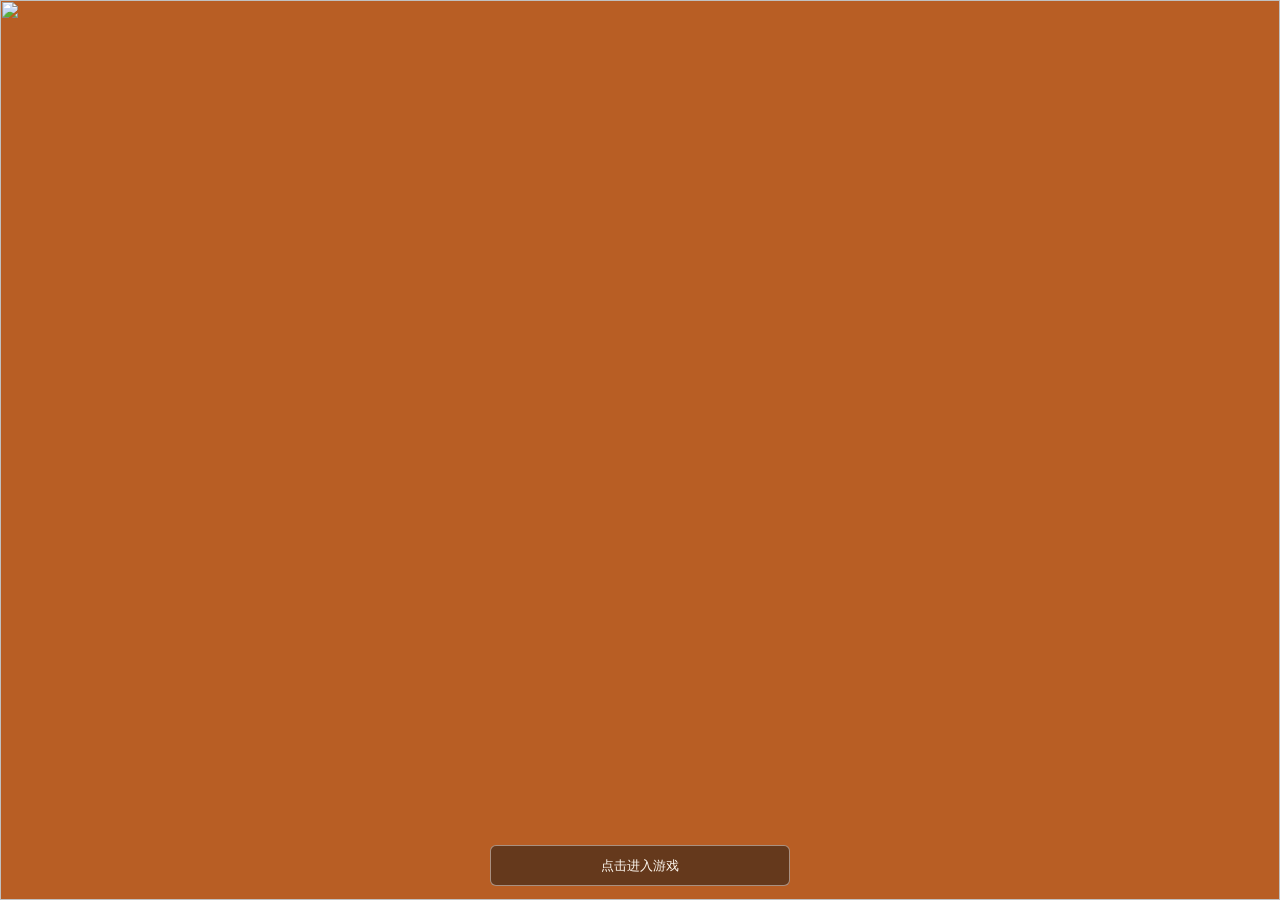
==== index.html @ 3ba8df38 "Add files via upload" ====
<!DOCTYPE html>
<html lang="zh-CN" data-first-play-game>
<head>
  <meta charset="UTF-8">
  <meta name="viewport" content="width=device-width, initial-scale=1, viewport-fit=cover">
  <meta name="theme-color" content="#eff4fc">
  <title>秋叶孤儿院调查录</title>
  <link rel="stylesheet" href="asset-preload.css?v=nonblocking-20261105">
  <script src="asset-preload.js?v=nonblocking-20261105" defer></script>
  <script src="game-reset.js?v=keep-achievements"></script>
  <script src="achievements.js?v=replay-peace-20261105" defer></script>
  <link rel="stylesheet" href="styles.css?v=full-images-20261105">
  <link rel="stylesheet" href="modern-ui.css">
  <link rel="stylesheet" href="intro-autumn.css?v=portrait-20261105">
  <link rel="stylesheet" href="second-play.css?v=mobile-stack-20261105">
  <link rel="stylesheet" href="six-day.css?v=mobile-stack-20261105">
  <link rel="stylesheet" href="first-play-ending.css?v=home-20261105-2">
  <script src="ending-typography.js?v=polish-20261105"></script>
  <script src="first-play-ending.js?v=nonblocking-20261105"></script>
  <link rel="stylesheet" href="blog.css?v=full-images-20261105">
  <script src="accounts.js" defer></script>
  <script src="story.js?v=credit" defer></script>
  <script src="chats.js?v=workbook-copy" defer></script>
  <script src="albums.js?v=crayon-sunflower" defer></script>
  <script src="mail.js?v=sender-id" defer></script>
  <script src="second-play-data.js?v=pp-dialogue" defer></script>
  <script src="six-day-dialogues.js?v=promise-flags" defer></script>
  <script src="six-day-state.js?v=replay-peace-20261105" defer></script>
  <script src="six-day.js?v=polish-20261105" defer></script>
  <script src="ending-dialogue.js?v=final-title" defer></script>
  <script src="ending-media.js?v=replay-peace-20261105" defer></script>
  <script src="ending-credits.js?v=credits-short-20261105" defer></script>
  <script src="second-ending.js?v=replay-peace-20261105" defer></script>
  <script src="second-play.js?v=replay-peace-20261105" defer></script>
  <script src="blog.js?v=nonblocking-20261105" defer></script>
  <link rel="stylesheet" href="landscape.css?v=full-images-20261105">
  <script src="site-navigation.js?v=home-20261105-2" defer></script>
  <link rel="stylesheet" href="hospital-flow.css?v=full-images-20261105">
  <script src="hospital-reset.js?v=same-tab" defer></script>
  <link rel="stylesheet" href="achievements.css?v=bottom-left-20261105">
  <script src="app.js?v=preloaded-20261105" defer></script>
</head>
<body>
  <button type="button" id="game-cover" aria-label="秋叶孤儿院调查录，点击封面进入剧情">
    <picture>
      <source media="(orientation: landscape)" srcset="assets/game-cover-landscape.webp" width="1800" height="1200">
      <img src="assets/game-cover-portrait.webp" width="1062" height="1888" alt="" fetchpriority="high" draggable="false">
    </picture>
  </button>
  <svg class="svg-library" aria-hidden="true" xmlns="http://www.w3.org/2000/svg"><defs>
    <symbol id="pp-mark" viewBox="0 0 32 32"><path d="M5 6h14a5 5 0 0 1 5 5v7a5 5 0 0 1-5 5H11l-6 4v-6a5 5 0 0 1-3-4v-6a5 5 0 0 1 3-5Z" fill="#3898fb"/><path d="M12 3h13a5 5 0 0 1 5 5v8a5 5 0 0 1-3 4v5l-5-4h-3" fill="none" stroke="#9bc8fc" stroke-width="2" stroke-linejoin="round"/><circle cx="9" cy="14" r="1.3" fill="white"/><circle cx="14" cy="14" r="1.3" fill="white"/><circle cx="19" cy="14" r="1.3" fill="white"/></symbol>
    <symbol id="arrow" viewBox="0 0 24 24"><path d="M4 12h15m-5-5 5 5-5 5"/></symbol>
    <symbol id="lock" viewBox="0 0 24 24"><rect x="5" y="10" width="14" height="11" rx="2"/><path d="M8 10V6a4 4 0 0 1 8 0v4m-4 5v2"/></symbol>
    <symbol id="back" viewBox="0 0 24 24"><path d="M20 12H5m5-5-5 5 5 5"/></symbol>
    <symbol id="check" viewBox="0 0 24 24"><path d="m5 12 4 4L19 6"/></symbol>
    <symbol id="chat" viewBox="0 0 24 24"><path d="M4 4h16v12H9l-5 4Z"/><path d="M8 8h8M8 12h5"/></symbol>
    <symbol id="blog" viewBox="0 0 24 24"><rect x="4" y="3" width="16" height="18" rx="2"/><path d="M8 7h8M8 11h8M8 15h5"/></symbol>
    <symbol id="mail" viewBox="0 0 24 24"><rect x="3" y="5" width="18" height="14" rx="2"/><path d="m3 6 9 7 9-7"/></symbol>
    <symbol id="album" viewBox="0 0 24 24"><rect x="3" y="3" width="18" height="18" rx="2"/><circle cx="8" cy="8" r="1.5"/><path d="m3 17 5-5 4 4 4-6 5 7"/></symbol>
    <symbol id="search" viewBox="0 0 24 24"><circle cx="10.5" cy="10.5" r="6.5"/><path d="m16 16 5 5"/></symbol>
    <symbol id="logout" viewBox="0 0 24 24"><path d="M10 4H4v16h6m4-12 4 4-4 4m-5-4h12"/></symbol>
  </defs></svg>
  <div class="background" aria-hidden="true"><div class="orb orb-blue"></div><div class="orb orb-purple"></div><div class="orb orb-peach"></div><div class="background-grid"></div></div>

  <header class="site-header"><a href="#" id="brand" class="brand" aria-label="回到秋叶孤儿院调查录开场">秋叶孤儿院调查录</a><button type="button" class="achievement-entry" data-achievement-open>成就</button></header>

  <main>
    <section class="intro-screen" id="intro-screen" aria-label="游戏开场">
      <div class="intro-card">
        <div class="intro-layout">
          <article class="intro-story">
            <div class="intro-heading">
              <h1 tabindex="-1">秋叶孤儿院调查录</h1>
              <svg class="intro-ginkgo" viewBox="0 0 150 92" aria-hidden="true">
                <path d="M84 85c-5-17-11-30-22-42m22 42c2-24 14-40 29-52M84 85c-13-11-29-15-43-14" fill="none" stroke="#ad6d3b" stroke-width="1.15" stroke-linecap="round"/>
                <path d="M62 43C46 42 28 36 22 24c4-4 9-4 12-6 2-5 7-7 12-7 3-5 11-6 16-3 5-2 11 1 13 6 5 0 8 4 7 9-2 11-11 16-20 20Z" fill="#e4ad67" fill-opacity=".43" stroke="#b87c43" stroke-width="1.05"/>
                <path d="M62 43 32 23m30 20L45 15m17 28L59 11m3 32 9-26" fill="none" stroke="#b87c43" stroke-width=".85" opacity=".75"/>
                <path d="M113 33c-8-8-13-17-9-27 4 0 7 1 9 4 5-1 10 2 11 6 5 0 9 4 9 8-6 7-14 9-20 9Z" fill="#d38d54" fill-opacity=".45" stroke="#b47242" stroke-width="1"/>
                <path d="m113 33-5-24m5 24 5-18m-5 18 15-9" fill="none" stroke="#ae7044" stroke-width=".8"/>
                <path d="M41 71c-9 4-20 6-29 0-2-3 0-6 3-8 1-5 8-7 12-5 5-2 10 1 11 5 3 2 5 4 3 8Z" fill="#edcb95" fill-opacity=".67" stroke="#c38b52"/>
                <path d="m41 71-23-6m23 6-13-10" fill="none" stroke="#c38b52" stroke-width=".85"/>
              </svg>
            </div>
            <div id="story-copy" class="story-copy"></div>
          </article>
        </div>
        <aside class="goal-card" aria-labelledby="goal-title"><h2 id="goal-title">调查目标</h2><p id="investigation-goal" class="goal-text"></p></aside>
        <div class="intro-bottom">
          <div class="intro-actions">
            <button class="primary-button" id="start-game">开始游戏 <svg class="icon"><use href="#arrow"/></svg></button>
            <button class="primary-button" id="restart-game">重新开始</button>
          </div>
          <button class="notice-link" id="show-notice">声明</button>
        </div>
      </div>
    </section>

    <section class="login-stage has-account-picker" id="login-screen" aria-label="PP 登录界面" hidden>
      <button class="back-button" id="back-to-intro"><svg class="icon"><use href="#back"/></svg> 返回开场</button>
      <div class="login-card">
        <div class="login-halo" aria-hidden="true"></div>
        <header class="login-topbar"><span class="pp-logo"><svg class="pp-mark"><use href="#pp-mark"/></svg><strong>PP</strong></span><button class="login-close" id="close-login" aria-label="返回开场">×</button></header>
        <div class="login-content"><div id="login-account-picker" class="login-account-picker" role="group" aria-label="选择账号"><button id="choose-current-account" type="button" data-login-account="current" aria-pressed="true"><img src="assets/avatar.webp" width="28" height="28" alt=""><span>忧郁小猫猫</span></button><button id="choose-old-account" type="button" data-login-account="legacy" aria-pressed="false" hidden><img src="assets/cheng.webp" width="28" height="28" alt=""><span>城南旧章</span></button><button id="choose-other-account" type="button" data-login-account="manual" aria-pressed="false">切换账号</button></div><div class="login-avatar"><img decoding="async" src="assets/avatar.webp" alt="忧郁小猫猫的头像"><span class="online-status" aria-label="在线"></span></div><h1 class="nickname">忧郁小猫猫</h1>
          <form id="login-form"><label class="field-label" for="pp-account">账号</label><div class="input-wrap"><span class="input-user" aria-hidden="true">◎</span><input id="pp-account" name="account" type="text" value="忧郁小猫猫" readonly aria-readonly="true" autocomplete="off" spellcheck="false"></div><label class="field-label" for="pp-password">密码</label><div class="input-wrap password-wrap"><svg class="icon"><use href="#lock"/></svg><input id="pp-password" name="passcode" type="password" inputmode="text" autocapitalize="none" spellcheck="false" value="leisongran0628" readonly aria-readonly="true" autocomplete="off"><svg class="icon fixed-lock" aria-label="密码已锁定"><use href="#lock"/></svg></div><div class="login-options"><span><svg class="checkbox-check"><use href="#check"/></svg>记住密码</span></div><p id="login-error" class="login-error" role="status" aria-live="polite"></p><button class="login-button" id="login-button" type="submit" aria-live="polite"><span id="login-button-text">登录</span><span class="login-spinner" hidden></span></button><p id="login-status" class="login-status" role="status" hidden>请稍候</p></form>
          <button type="button" class="notice-link" id="play-ending-music" hidden>播放片尾曲《诗歌都是胆小鬼》</button>
        </div>
      </div>
    </section>

    <section class="game-screen contacts-open" id="game-screen" aria-label="PP" hidden>
      <header class="game-titlebar"><span class="pp-logo"><svg class="pp-mark" aria-hidden="true"><use href="#pp-mark"/></svg><strong>PP</strong></span><div class="game-title-actions"><button type="button" class="achievement-entry" data-achievement-open>成就</button><button id="account-menu-toggle" class="account-menu-toggle" aria-label="账号菜单" aria-haspopup="menu" aria-controls="account-menu" aria-expanded="false"><img src="assets/avatar.webp" width="26" height="26" alt=""></button><button id="game-home" class="game-close" aria-label="返回开场">×</button></div><div id="account-menu" class="account-menu" role="menu" hidden><button id="account-menu-logout" role="menuitem">退出登录</button></div></header>
      <nav class="game-nav" aria-label="游戏板块">
        <div class="game-profile"><img decoding="async" src="assets/avatar.webp" alt="忧郁小猫猫"><span class="profile-online" aria-hidden="true"></span></div>
        <button class="module-button active" id="chat-module" aria-current="page"><svg class="icon"><use href="#chat"/></svg><span>聊天</span></button>
        <button class="module-button" id="blog-module"><svg class="icon"><use href="#blog"/></svg><span>博客</span></button>
        <button class="module-button" id="mail-module"><svg class="icon"><use href="#mail"/></svg><span>邮箱</span></button>
        <button class="module-button" id="album-module"><svg class="icon"><use href="#album"/></svg><span>相册</span></button>
        <button id="game-logout" class="logout-button" aria-label="退出登录"><svg class="icon"><use href="#logout"/></svg></button>
      </nav>
      <aside class="contacts-panel" aria-label="联系人">
        <div class="contacts-heading"><h1>聊天</h1><span>忧郁小猫猫</span></div>
        <label class="contacts-search"><svg class="icon"><use href="#search"/></svg><input id="contacts-search" type="search" aria-label="搜索联系人" placeholder="搜索联系人" autocomplete="off"></label>
        <div id="game-contact-list" class="game-contact-list"></div>
      </aside>
      <section class="chat-panel" aria-labelledby="chat-title">
        <header class="conversation-heading"><button id="show-contacts" class="show-contacts" aria-label="返回联系人"><svg class="icon"><use href="#back"/></svg></button><img decoding="async" id="conversation-avatar" class="contact-avatar" src="assets/wang.webp" alt=""><h2 id="chat-title">王院长</h2><span class="history-label">聊天记录</span></header>
        <div class="conversation-tools"><label class="date-filter"><span>日期</span><select id="chat-date" aria-label="筛选聊天日期"></select></label><label class="message-search"><svg class="icon"><use href="#search"/></svg><input id="message-search" type="search" placeholder="搜索聊天记录" aria-label="搜索聊天记录" autocomplete="off"></label></div>
        <div id="conversation-history" class="conversation-history" tabindex="0" aria-label="聊天记录"></div>
      </section>
      <section class="album-panel" id="album-panel" aria-label="相册" hidden></section>
      <section class="blog-panel" id="blog-panel" aria-label="博客" hidden></section>
      <section class="mail-panel" id="mail-panel" aria-labelledby="mail-title" hidden>
        <header class="album-heading">
          <button class="album-back" id="mail-back" type="button" aria-label="返回收件箱" hidden><svg class="icon"><use href="#back"/></svg></button>
          <h1 id="mail-title">邮箱</h1>
        </header>
        <div class="mail-content" id="mail-inbox">
          <h2>收件箱</h2>
          <ul class="mail-list" id="mail-list"></ul>
        </div>
        <article class="mail-content mail-message" id="mail-message" aria-labelledby="mail-message-title" hidden>
          <h2 id="mail-message-title" tabindex="-1"></h2>
          <time id="mail-message-date"></time>
          <div class="mail-body"></div>
        </article>
      </section>
    </section>
  </main>
  <button type="button" id="hospital-mail-toast" class="hospital-mail-toast" hidden>
    <strong>忧郁小猫猫收到一封新邮件</strong>
    <span>【京城市儿童医院】您的密码已重置成功</span>
    <small>点击打开邮箱 ›</small>
  </button>

  <dialog id="notice-dialog" aria-labelledby="notice-title"><div class="notice-heading"><span id="notice-title">声明：</span><button id="close-notice" aria-label="关闭声明">×</button></div><div class="notice-body"><ol id="notice-list"></ol><label class="notice-confirmation"><input id="notice-read" type="checkbox"><span>我已阅读并确认声明</span></label><div class="notice-actions"><button class="primary-button" id="confirm-start" disabled>确认并开始游戏 <svg class="icon"><use href="#arrow"/></svg></button></div></div></dialog>
  <dialog id="album-access-dialog" aria-labelledby="album-access-title"><div class="notice-heading"><span id="album-access-title">光辉岁月</span><button id="close-album-access" aria-label="关闭相册访问问题">×</button></div><form id="album-access-form" class="album-access-body"><div class="album-lock-icon" aria-hidden="true"><svg class="icon"><use href="#lock"/></svg></div><p id="album-description" class="album-description"></p><label class="album-question" for="album-answer">访问问题：<span id="album-question"></span></label><input id="album-answer" class="album-answer" type="text" inputmode="text" autocapitalize="none" spellcheck="false" aria-label="访问答案" aria-describedby="album-answer-error" placeholder="输入答案" autocomplete="off" required><p id="album-answer-error" class="album-answer-error" role="status" aria-live="polite"></p><div class="album-access-actions"><button type="button" class="album-secondary-button" id="cancel-album-access">取消</button><button class="primary-button" type="submit">确认</button></div></form></dialog>
  <dialog id="restart-dialog" aria-labelledby="restart-title" aria-describedby="restart-message">
    <div class="notice-heading"><strong id="restart-title">重新开始</strong></div>
    <form method="dialog" class="notice-body">
      <p id="restart-message">这会清除游玩进度、档案已读和账号记录，并回到游戏开场。已解锁的成就会保留。</p>
      <p id="restart-error" role="status"></p>
      <div class="notice-actions">
        <button class="album-secondary-button" autofocus>取消</button>
        <button class="primary-button" id="confirm-restart" type="button">确认重新开始</button>
      </div>
    </form>
  </dialog>
  <dialog id="legacy-login-dialog" aria-labelledby="legacy-login-title" aria-describedby="legacy-login-message">
    <div class="notice-heading"><strong id="legacy-login-title">账号验证成功</strong></div>
    <form method="dialog" class="notice-body">
      <p id="legacy-login-message">你尚未查明雷淞然当年主动拒绝收养的真正原因。请继续调查。</p>
      <div class="notice-actions"><button class="primary-button" autofocus>返回</button></div>
    </form>
  </dialog>
  <noscript><p class="noscript">请在浏览器中启用 JavaScript，以开始《秋叶孤儿院调查录》。</p></noscript>
</body>
</html>
---- asset-preload.css ----
.asset-loading {
  position: fixed;
  z-index: 110;
  left: 50%;
  bottom: max(14px, env(safe-area-inset-bottom));
  translate: -50% 0;
  display: grid;
  gap: 7px;
  width: min(300px, calc(100vw - 32px));
  padding: 10px 14px;
  border: 1px solid #ffffff70;
  border-radius: 6px;
  background: #5d361ce6;
  color: #fffaf2;
  cursor: pointer;
  text-align: center;
  font: 13px/1.5 "Microsoft YaHei", sans-serif;
}
---- styles.css ----
@charset "UTF-8";
:root{--text:#3c4658;--muted:#939cac;--blue:#2589f4;--ui:"Microsoft YaHei","PingFang SC",Arial,sans-serif;--serif:"Noto Serif SC","Songti SC",SimSun,serif}
*{box-sizing:border-box}html{min-height:100%;background:#eff3fa}body{margin:0;min-height:100vh;min-height:100dvh;color:var(--text);font:14px var(--ui);display:flex;flex-direction:column}button,input{font:inherit}button{cursor:pointer;border:0;background:none;color:inherit;-webkit-tap-highlight-color:transparent}button:disabled{cursor:default}button:focus-visible,a:focus-visible,input:focus-visible{outline:2px solid #59a2f4;outline-offset:4px}[hidden]{display:none!important}.svg-library{width:0;height:0;position:absolute;overflow:hidden}.icon{width:20px;height:20px;fill:none;stroke:currentColor;stroke-width:1.6;stroke-linecap:round;stroke-linejoin:round;flex-shrink:0}::selection{background:#d7e9ff}::-webkit-scrollbar{width:6px;height:6px}::-webkit-scrollbar-track{background:transparent}::-webkit-scrollbar-thumb{background:#d5dce7;border-radius:5px}.background{position:fixed;inset:0;z-index:-1;overflow:hidden;background:linear-gradient(125deg,#eef3fa,#f5f4fa 55%,#eff5fa)}.orb{position:absolute;filter:blur(40px);border-radius:50%;opacity:.55;pointer-events:none}.orb-blue{background:#c5defa;width:650px;height:650px;left:-230px;top:8%;transform:rotate(-20deg)}.orb-purple{background:#ded9f7;width:650px;height:550px;right:-250px;top:-280px}.orb-peach{background:#f2e4db;width:500px;height:500px;right:-150px;bottom:-300px;opacity:.5}.background-grid{position:absolute;inset:0;background-image:linear-gradient(#849ec605 1px,transparent 1px),linear-gradient(90deg,#849ec605 1px,transparent 1px);background-size:64px 64px;mask-image:linear-gradient(transparent,#000)}.site-header{width:min(1180px,calc(100% - 80px));display:flex;align-items:center;justify-content:space-between;margin:32px auto 26px;flex-shrink:0}.brand{text-decoration:none;font:21px var(--serif);color:#596a83;letter-spacing:4px;display:flex;align-items:center;gap:20px}main{flex:1;display:flex;align-items:center;justify-content:center;padding:12px 28px 22px}.intro-card{width:min(1100px,100%);background:#ffffffde;border:1px solid #fff;border-radius:16px;box-shadow:0 30px 100px #627b9a13,0 4px 12px #697e9410;overflow:hidden;backdrop-filter:blur(18px)}.intro-layout{display:grid;grid-template-columns:minmax(0,1fr) 276px;gap:54px;padding:37px 47px 20px}.intro-story h1{font:normal 50px/1.2 var(--serif);letter-spacing:7px;color:#3e526d;margin:17px 0 13px}.story-copy{font:14px/2 var(--serif);color:#6f7989;letter-spacing:.25px}.story-copy p{margin:0 0 13px}.story-copy p:first-child{color:#4a6384;font-size:15px;line-height:2;position:relative;margin-bottom:17px}.intro-bottom{padding:22px 47px;border-top:1px solid #edf1f6;display:flex;align-items:center;justify-content:space-between;gap:15px;background:#fcfdff75}.primary-button{background:linear-gradient(110deg,#3898fb,#2681ed);border:1px solid #2786ef;border-radius:7px;display:inline-flex;gap:32px;align-items:center;justify-content:center;color:#fff;padding:13px 24px;font-size:13px;letter-spacing:2px;box-shadow:0 5px 12px #238af21c;min-height:45px;white-space:nowrap}.primary-button:hover{background:#2488ed}.primary-button:active{transform:translateY(1px)}.primary-button:disabled{opacity:.4}.primary-button .icon{width:18px;height:18px;stroke-width:1.5}.notice-link{font-size:11px;color:#8d9eb5;padding:6px 0;white-space:nowrap}.notice-link:hover{color:#2681ed}
.login-stage{display:flex;flex-direction:column;align-items:center;position:relative;width:100%;padding:34px 0}.back-button{display:flex;align-items:center;gap:8px;font-size:11px;color:#8c9cb2;padding:10px 0;margin-bottom:22px;align-self:center;min-width:378px}.back-button .icon{width:16px;height:16px;stroke-width:1.5}.back-button:hover{color:#3f8ee6}.login-card{position:relative;overflow:hidden;width:378px;border:1px solid #ffffff;border-radius:13px;background:#fff;box-shadow:0 24px 90px #7190b622,0 3px 12px #647d9c0e;isolation:isolate}.login-halo{position:absolute;z-index:-1;left:0;top:0;width:100%;height:212px;background:radial-gradient(ellipse at 15% 0,#cde9ffb3,transparent 65%),radial-gradient(ellipse at 100% 15%,#e5daf6b0,transparent 65%),linear-gradient(#f2f7ff,#fff)}.login-topbar{display:flex;align-items:center;justify-content:space-between;padding:15px 18px 0;height:49px}.pp-logo{display:flex;align-items:center;gap:5px;color:#3e4754}.pp-mark{width:25px;height:25px}.pp-logo strong{font:600 17px Arial,sans-serif;letter-spacing:.1px}.login-close{font:23px/1 Arial,sans-serif;font-weight:300;color:#9ba7b8;padding:0;width:26px;height:26px;align-self:flex-start}.login-close:hover{color:#5f6d81;background:#e9eef7;border-radius:4px}.login-content{padding:18px 40px 20px;display:flex;flex-direction:column;align-items:center}.login-avatar{width:91px;height:91px;position:relative;border:4px solid #fff;border-radius:50%;box-shadow:0 3px 12px #8fa6c323;background:#e5e9ee}.login-avatar img{width:100%;height:100%;object-fit: contain;border-radius:50%}.online-status{position:absolute;width:15px;height:15px;bottom:0;right:1px;background:#56c48b;border:3px solid #fff;border-radius:50%}.nickname{font-size:19px;letter-spacing:1px;color:#333e50;font-weight:500;margin:17px 0 8px}#login-form{width:100%}.field-label{font-size:10px;color:#8996a9;display:block;letter-spacing:1px;margin:0 0 9px 2px}.input-wrap{display:flex;align-items:center;border:1px solid #e2e7ef;border-radius:7px;background:#f8faff;gap:9px;height:44px;padding:0 12px;margin-bottom:20px;transition:border-color .15s}.input-wrap:focus-within{border-color:#b8d7ff}.input-wrap .icon{width:16px;height:16px;color:#a8b3c3;stroke-width:1.5}.input-user{font:21px Georgia,serif;color:#a8b3c3;line-height:1;margin-top:-2px}.input-wrap input{width:100%;min-width:0;outline:none;border:0;color:#536078;background:none;font-size:12px;letter-spacing:.5px;cursor:default;caret-color:transparent;padding:0}.input-wrap input:focus-visible{outline:0}.password-wrap{margin-bottom:12px}.password-wrap input{font-family:Arial,sans-serif;font-size:14px;letter-spacing:3px}.password-wrap .fixed-lock{width:12px;height:12px;color:#b6c1d1}.login-options{display:flex;justify-content:space-between;align-items:center;gap:5px;margin-bottom:25px;font-size:10px;color:#8c9cb2}.login-options>span:first-child{display:flex;align-items:center;gap:5px}.checkbox-check{background:#49a0fa;border-radius:3px;width:13px;height:13px;stroke:white;stroke-width:2;fill:none;padding:1px}.login-button{width:100%;height:44px;background:linear-gradient(100deg,#1e9bff,#2382f5);color:#fff;border-radius:7px;font-size:14px;letter-spacing:6px;box-shadow:0 4px 11px #318cf61a;display:flex;align-items:center;justify-content:center;gap:10px;padding:0 20px}.login-button:hover{background:linear-gradient(100deg,#168fed,#1675e8)}.login-button:disabled{background:linear-gradient(100deg,#79baf0,#76a9ef);cursor:default}.login-spinner{width:14px;height:14px;border:2px solid #ffffff60;border-top-color:#fff;border-radius:50%;animation:spin .75s linear infinite}
dialog{padding:0;border:1px solid #e5ecf5;border-radius:13px;box-shadow:0 30px 120px #536c8a33;background:#fff;width:min(580px,calc(100% - 30px));max-height:calc(100dvh - 50px);color:var(--text);overflow:hidden}dialog::backdrop{background:#4f648744;backdrop-filter:blur(5px)}.notice-heading{height:49px;padding:0 17px 0 27px;background:#f6f9fe;border-bottom:1px solid #e9eef7;display:flex;align-items:center;justify-content:space-between;color:#899ab4;font-size:11px}.notice-heading button{width:26px;height:26px;font:24px Arial,sans-serif;color:#a0adbf}.notice-body{padding:28px 32px;overflow:auto;max-height:calc(100dvh - 100px);overscroll-behavior:contain}.notice-body ol{padding-left:20px;margin:0;font:13px/1.95 var(--serif);color:#7a889c}.notice-body li{padding-left:4px;margin:0 0 18px}.noscript{padding:35px;background:white;position:fixed;inset:30%;z-index:100}
@media(min-width:1450px){.site-header{margin-top:43px;margin-bottom:30px}.intro-layout{padding-top:46px;padding-bottom:30px;gap:60px}.story-copy{line-height:2.15}.story-copy p{margin-bottom:18px}.intro-bottom{padding-top:25px;padding-bottom:25px}}
@media(max-width:1050px){.intro-layout{grid-template-columns:minmax(0,1fr) 210px;gap:35px;padding:33px 35px 17px}.intro-bottom{padding-left:35px;padding-right:35px}.story-copy{font-size:14px;line-height:2}.site-header{width:calc(100% - 60px)}}
@media(max-width:800px){.intro-layout{grid-template-columns:minmax(0,1fr) 155px;gap:27px;padding:32px 30px 13px}.intro-story h1{font-size:43px}.intro-bottom{padding-left:30px;padding-right:30px}.brand{font-size:20px;gap:12px}.story-copy{font-size:14px;line-height:2.1}}
@media(max-width:600px){.site-header{width:calc(100% - 42px);margin:24px auto 20px;align-items:center}.brand{font-size:20px;letter-spacing:3px;gap:0;display:block}main{padding:5px 14px 20px;align-items:flex-start;flex:1}.intro-card{border-radius:11px}.intro-layout{display:flex;flex-direction:column;padding:27px 25px 12px;gap:0}.intro-story{display:contents}.intro-story h1{font-size:44px;letter-spacing:7px;margin-top:15px;margin-bottom:12px}.story-copy{order:2;font-size:14px;line-height:2.05;letter-spacing:.1px;padding-top:17px}.story-copy p{margin-bottom:17px}.story-copy p:first-child{font-size:15px;line-height:2;margin-bottom:19px}.intro-bottom{padding:19px 24px;gap:10px}.primary-button{padding:12px 20px;gap:20px;font-size:12px;letter-spacing:1px;min-height:42px}.notice-link{font-size:10px;white-space:nowrap}.login-stage{padding:12px 0 20px;min-height:calc(100dvh - 150px);justify-content:center}.back-button{min-width:0;align-self:flex-start;margin-left:max(0px,calc((100% - 360px)/2));font-size:10px;margin-bottom:13px;padding:8px 0;gap:6px}.back-button .icon{width:14px;height:14px}.login-card{width:min(360px,100%);border-radius:12px}.login-topbar{height:47px;padding:14px 17px 0}.login-content{padding:18px 33px 15px}.login-avatar{width:85px;height:85px}.nickname{font-size:18px;margin-top:17px}.notice-body{padding:24px}.notice-body ol{font-size:13px}.notice-heading{height:44px;padding-left:23px}.noscript{inset:15%;padding:25px}}
@media(max-width:360px){.intro-layout{padding-left:21px;padding-right:21px}.intro-bottom{padding-left:21px;padding-right:21px}.intro-story h1{font-size:40px}.login-content{padding-left:26px;padding-right:26px}.brand{font-size:18px}.primary-button{padding-left:18px;padding-right:18px;gap:15px}}
@media(max-height:750px) and (min-width:601px){.site-header{margin-top:23px;margin-bottom:12px}.login-stage{padding:0}.back-button{margin-bottom:11px}.login-content{padding-top:10px;padding-bottom:11px}.login-avatar{width:75px;height:75px}.nickname{margin-top:12px;font-size:18px}.input-wrap{height:41px;margin-bottom:15px}.password-wrap{margin-bottom:10px}.login-options{margin-bottom:20px}}
@keyframes spin{to{transform:rotate(360deg)}}
@media(prefers-reduced-motion:no-preference){.intro-card,.login-card{animation:appear .4s ease-out}.primary-button,.login-button{transition:background .15s,box-shadow .15s}@keyframes appear{from{opacity:0;transform:translateY(7px)}to{opacity:1;transform:translateY(0)}}}
@media(prefers-reduced-motion:reduce){*,*:before,*:after{animation:none!important;transition:none!important;scroll-behavior:auto!important}.login-spinner{border-color:#ffffff80;border-top-color:#fff}}

/* 首页只排版原文；声明各条使用相同样式。 */
.intro-screen{width:min(850px,100%);display:block}.intro-screen .intro-card{width:100%;max-width:none}.goal-card{margin:0 50px 24px;padding:22px 25px;background:#f8faff;border:1px solid #e5edf8;border-radius:10px}.goal-card h2{margin:0 0 14px;font-size:15px;font-weight:500;letter-spacing:2px;color:#58708e}.goal-text{margin:0;font:14px/2 var(--serif);letter-spacing:.25px;color:#6f7989}.intro-bottom{flex-direction:column;align-items:center;justify-content:center;gap:14px}
@media(max-width:600px){.goal-card{margin:0 25px 20px;padding:20px;border-radius:9px}.goal-card h2{font-size:14px}.goal-text{line-height:2.05}.intro-bottom{gap:12px}}
.notice-confirmation{display:flex;align-items:flex-start;gap:8px;margin-top:25px;color:#7a889c;font-size:12px;line-height:1.9}.notice-confirmation input{margin:5px 0 0;accent-color:var(--blue);flex-shrink:0}.notice-actions{display:flex;justify-content:flex-end;margin-top:20px}.notice-actions .primary-button{font-size:12px;gap:15px}
.intro-card{max-width:850px}.intro-layout{display:block;padding:42px 50px 20px}.intro-story{display:block}.intro-story h1{margin:0 0 30px}.login-content{padding-bottom:42px}.nickname{margin-bottom:35px}.notice-body{padding-top:26px}.notice-body li:last-child{margin-bottom:0}
.login-error{min-height:0;margin:0;color:#ad7775;font-size:11px;line-height:1.8}
.login-error:not(:empty){margin:0 0 12px}
.login-status{text-align:center;font-size:11px;color:#94a6bc;margin:12px 0 0}
.switch-account .login-avatar,.switch-account .nickname,.switch-account .login-options,.switch-account .fixed-lock{display:none}
.switch-account .login-content{padding-top:38px}
.switch-account .input-wrap input{cursor:text;caret-color:auto}
.switch-account .password-wrap{margin-bottom:24px}
.login-account-picker{display:flex;flex-wrap:wrap;gap:7px;width:100%;margin:0 0 23px}
.login-account-picker button{display:flex;align-items:center;gap:7px;min-height:38px;padding:5px 9px;background:#f5f8fe;border:1px solid #e1e9f5;border-radius:6px;color:#8b9db5;font-size:11px}
.login-account-picker button img{width:25px;height:25px;border-radius:7px;object-fit: contain}
.login-account-picker button[aria-pressed=true]{background:#e8f2ff;border-color:#a9cef7;color:#5b87b8}
.login-account-picker button:hover{border-color:#a9cef7}
#choose-other-account{margin-left:auto;justify-content:center}
.has-account-picker .login-content{padding-top:23px}
.has-account-picker .login-avatar{width:72px;height:72px}
.has-account-picker .nickname{font-size:17px;margin:13px 0 24px}
@media(max-height:650px){.has-account-picker .login-content{padding-top:15px;padding-bottom:20px}.has-account-picker .login-account-picker{margin-bottom:15px}.has-account-picker .login-avatar{width:57px;height:57px}.has-account-picker .nickname{margin:9px 0 17px}.has-account-picker .input-wrap{margin-bottom:13px}.has-account-picker .login-options{margin-bottom:14px}}
@media(max-width:680px) and (max-height:650px){
  body.login-open .site-header{display:none}
  body.login-open main{padding:10px 14px;align-items:center}
  .login-open .login-stage{padding:0;min-height:0}
  .login-open .back-button{padding:5px 0;margin-bottom:8px}
  .login-open .login-topbar{height:39px;padding-top:10px}
  .login-open .login-content{padding:12px 26px 15px}
  .login-open .login-avatar{width:44px;height:44px}
  .login-open .nickname{font-size:16px;margin:8px 0 18px}
  .login-open .has-account-picker .login-avatar,.login-open .has-account-picker .nickname{display:none}
  .login-open .field-label{font-size:9px;margin-bottom:6px}
  .login-open .input-wrap{height:36px;margin-bottom:11px}
  .login-open .login-options{margin-bottom:13px}
  .login-open .login-button{height:39px}
}
.game-titlebar{position:relative;z-index:3}
.game-title-actions{display:flex;align-items:center;gap:12px}
.account-menu-toggle{width:30px;height:30px;padding:2px;border-radius:9px}
.account-menu-toggle img{display:block;width:26px;height:26px;object-fit: contain;border-radius:7px;border:1px solid #fff}
.account-menu-toggle:hover{background:#dce9fa}
.account-menu{position:absolute;top:40px;right:45px;min-width:135px;padding:6px;background:#fff;border:1px solid #e1e9f5;border-radius:8px;box-shadow:0 10px 30px #536c8a24;z-index:4}
.account-menu button{width:100%;padding:11px 15px;border-radius:5px;text-align:left;font-size:12px;color:#6f85a2}
.account-menu button:hover{background:#eef5ff}
@media(max-width:600px){.intro-layout{display:block;padding:30px 25px 10px}.intro-story{display:block}.intro-story h1{margin:0 0 25px}.story-copy{padding-top:0}.login-content{padding-bottom:35px}.nickname{margin-bottom:30px}main{padding-bottom:30px}.site-header{margin-bottom:24px}}

/* PP：导航、联系人、按日期排列的聊天记录。 */
body.game-open .site-header{display:none}
body.game-open main{padding:28px;align-items:center}
.game-screen{width:min(1180px,100%);height:min(820px,calc(100dvh - 56px));min-height:510px;display:grid;grid-template-columns:76px 248px minmax(0,1fr);grid-template-rows:45px minmax(0,1fr);grid-template-areas:"title title title" "nav contacts conversation";background:#fff;border:1px solid #fff;border-radius:13px;overflow:hidden;box-shadow:0 26px 95px #627b9a21,0 3px 12px #697e940c}
.game-titlebar{grid-area:title;display:flex;justify-content:space-between;align-items:center;padding:0 17px 0 20px;background:linear-gradient(100deg,#edf5ff,#f5f4fc);border-bottom:1px solid #e7edf7}
.game-titlebar .pp-mark{width:23px;height:23px}
.game-titlebar .pp-logo strong{font-size:16px}
.game-close{font:24px/1 Arial,sans-serif;color:#98a6ba;width:29px;height:29px;border-radius:4px}
.game-close:hover{background:#e5eaf4;color:#637995}
.game-nav{grid-area:nav;display:flex;flex-direction:column;align-items:center;gap:10px;background:linear-gradient(#ecf3fd,#f2f5fb);border-right:1px solid #e7edf6;padding:22px 8px 17px}
.game-profile{position:relative;width:43px;height:43px;margin-bottom:20px}
.game-profile img{width:100%;height:100%;object-fit: contain;border-radius:13px;border:2px solid #fff;box-shadow:0 2px 5px #7c94b721}
.profile-online{position:absolute;bottom:-2px;right:-1px;width:11px;height:11px;border:2px solid #eff5fd;border-radius:50%;background:#60c698}
.module-button{width:54px;min-height:57px;display:flex;flex-direction:column;gap:6px;align-items:center;justify-content:center;border-radius:9px;padding:8px;color:#8c9cb4}
.module-button .icon{width:23px;height:23px;stroke-width:1.5}
.module-button>span{font-size:10px;letter-spacing:1px}
.module-button.active{background:#dcecff;color:#418be4}
.module-button:disabled{opacity:.48}
.logout-button{display:flex;align-items:center;justify-content:center;margin-top:auto;width:40px;height:37px;border-radius:7px;color:#9babbe}
.logout-button:hover{background:#e4edf8;color:#6084ad}
.logout-button .icon{width:20px;height:20px}
.contacts-panel{grid-area:contacts;display:flex;flex-direction:column;background:#fbfcff;border-right:1px solid #e8edf5;min-height:0;min-width:0}
.contacts-heading{display:flex;flex-direction:column;gap:8px;padding:26px 22px 18px}
.contacts-heading h1{font-size:20px;font-weight:500;letter-spacing:2px;color:#445872;margin:0}
.contacts-heading>span{font-size:10px;color:#98a8bd;letter-spacing:1px}
.contacts-search{display:flex;align-items:center;gap:7px;padding:8px 10px;margin:0 17px 22px;background:#f0f4fa;border:1px solid #e9eef6;border-radius:6px}
.contacts-search .icon,.message-search .icon{width:15px;height:15px;stroke-width:1.6;color:#a4b2c6}
.contacts-search input,.message-search input{width:100%;min-width:0;border:0;background:none;outline:none;font-size:11px;color:#647b99;padding:0;line-height:1.7}
.contacts-search input::placeholder,.message-search input::placeholder{color:#a9b5c7}
.game-contact-list{min-height:0;overflow:auto}
.contact-row{width:100%;padding:16px 18px;display:flex;align-items:center;gap:12px;text-align:left;border-left:3px solid transparent}
.contact-row:hover{background:#f1f6fd}
.contact-row.selected{background:#eaf3ff;border-left-color:#6aa9f4}
.contact-avatar{display:block;flex-shrink:0;width:42px;height:42px;border-radius:11px;object-fit: contain;border:1px solid #e5ebf4;background:#edf2f9}
.contact-row-copy{min-width:0;flex:1;display:block}
.contact-row-title{display:flex;align-items:center;gap:8px;margin-bottom:9px}
.contact-row-title strong{font-size:13px;color:#526b8a;font-weight:500}
.contact-row-title time{font:9px Arial,sans-serif;color:#a3b1c6;margin-left:auto}
.contact-preview{display:block;font-size:10px;color:#9baac0;white-space:nowrap;overflow:hidden;text-overflow:ellipsis;line-height:1.6}
.chat-panel{grid-area:conversation;display:flex;flex-direction:column;min-width:0;min-height:0;background:#f6f8fc}
.conversation-heading{height:81px;flex-shrink:0;display:flex;align-items:center;gap:12px;padding:0 27px;background:#fff;border-bottom:1px solid #edf1f7}
.conversation-heading .contact-avatar{width:35px;height:35px;font-size:18px;border-radius:9px}
.conversation-heading h2{font-size:17px;font-weight:500;color:#4c6382;letter-spacing:1px;margin:0}
.history-label{margin-left:auto;font-size:10px;color:#a7b3c5;letter-spacing:1px}
.show-contacts{display:none}
.conversation-tools{display:flex;align-items:center;justify-content:space-between;gap:15px;padding:13px 27px;background:#fcfdff;border-bottom:1px solid #eaf0f7;flex-shrink:0}
.date-filter{display:flex;align-items:center;gap:8px;font-size:10px;color:#9cabc0;min-width:0}
.date-filter select{min-width:0;border:1px solid #e5ebf4;border-radius:5px;padding:6px 7px;background:#f7faff;color:#859ab6;font-size:10px;max-width:170px}
.message-search{display:flex;align-items:center;gap:7px;padding:6px 9px;background:#f2f6fb;border:1px solid #e9eef6;border-radius:5px;max-width:205px;width:43%}
.conversation-history{flex:1;min-height:0;overflow:auto;padding:0 28px 25px;overscroll-behavior:contain;scrollbar-gutter:stable}
.conversation-date{display:flex;justify-content:center;align-items:center;gap:15px;font-size:10px;font-weight:400;color:#a6b2c5;letter-spacing:.7px;margin:26px 0 27px}
.conversation-date:before,.conversation-date:after{content:"";height:1px;max-width:65px;flex:1;background:#e3e9f3}
.chat-message{display:flex;align-items:flex-start;gap:10px;margin-bottom:22px}
.message-avatar{width:32px;height:32px;flex-shrink:0;object-fit: contain;border-radius:9px;font-size:16px;margin-top:2px}
.message-content{display:flex;flex-direction:column;align-items:flex-start;min-width:0;max-width:calc(88% - 42px)}
.message-heading{display:flex;align-items:center;gap:11px;color:#93a3ba;font-size:10px;line-height:1.7;margin:0 2px 6px}
.message-heading time{font:9px Arial,sans-serif;color:#afbacb}
.message-bubble{font:14px/1.9 var(--ui);color:#566b88;padding:10px 15px;margin:0;background:#fff;border:1px solid #e8edf5;border-radius:0 11px 11px 11px;white-space:pre-wrap;overflow-wrap:anywhere;box-shadow:0 2px 4px #697e9403}
.chat-message.from-self{flex-direction:row-reverse}
.from-self .message-content{align-items:flex-end}
.from-self .message-heading{flex-direction:row-reverse}
.from-self .message-bubble{border-radius:11px 0 11px 11px;background:#dfedff;border-color:#d6e7fc;color:#4b6f9d}
.chat-empty{padding:38px 18px;color:#a7b4c7;font-size:12px;text-align:center;line-height:2}
@media(max-width:1000px){body.game-open main{padding:20px}.game-screen{height:calc(100dvh - 40px);grid-template-columns:65px 211px minmax(0,1fr)}.game-nav{padding-left:5px;padding-right:5px}.contacts-heading{padding-left:18px}.contacts-search{margin-left:13px;margin-right:13px}.contact-row{padding:14px 12px;gap:10px}.contact-avatar{width:36px;height:36px;font-size:18px;border-radius:10px}.contact-row-title{gap:4px}.contact-row-title strong{font-size:12px}.contact-row-title time{font-size:8px}.contact-preview{font-size:9px}.conversation-heading{padding-left:20px;padding-right:20px}.conversation-tools{padding-left:17px;padding-right:17px;gap:10px}.conversation-history{padding-left:20px;padding-right:16px}.message-content{max-width:calc(95% - 42px)}.message-bubble{font-size:13px}.date-filter{gap:5px}.date-filter select{max-width:142px;font-size:9px;padding-left:5px;padding-right:3px}.message-search input{font-size:10px}.conversation-heading{height:75px}}
@media(max-width:680px){body.game-open main{padding:0;align-items:stretch}.game-screen{width:100%;height:100dvh;min-height:420px;grid-template-columns:minmax(0,1fr);grid-template-rows:43px 61px minmax(0,1fr);grid-template-areas:"title" "nav" "conversation";border:0;border-radius:0;box-shadow:none}.game-titlebar{padding:0 17px;border-bottom:1px solid #e4edf9}.game-titlebar .pp-mark{width:21px;height:21px}.game-titlebar .pp-logo strong{font-size:15px}.game-close{font-size:23px;width:26px;height:26px}.game-nav{flex-direction:row;justify-content:space-around;padding:5px 12px;gap:4px;border-right:0;border-bottom:1px solid #e5ecf6;background:#eff5fe}.game-profile{width:32px;height:32px;margin:0 9px 0 0}.game-profile img{border-radius:10px}.profile-online{width:9px;height:9px;border-width:2px}.module-button{width:49px;min-height:47px;padding:5px;gap:3px;border-radius:8px}.module-button .icon{width:19px;height:19px}.module-button>span{font-size:9px;letter-spacing:.5px}.logout-button{margin:0 0 0 5px;width:30px;height:35px}.logout-button .icon{width:17px;height:17px}.contacts-panel{display:none;border:0}.chat-panel{display:flex}.contacts-open{grid-template-areas:"title" "nav" "contacts"}.contacts-open .contacts-panel{display:flex}.contacts-open .chat-panel{display:none}.contacts-heading{padding:24px 22px 18px;flex-direction:row;align-items:center;justify-content:space-between}.contacts-heading h1{font-size:21px}.contacts-heading>span{font-size:10px}.contacts-search{margin:0 20px 17px;padding:10px 12px}.contacts-search input{font-size:12px}.contact-row{padding:20px 22px;gap:14px}.contact-avatar{width:45px;height:45px;border-radius:12px;font-size:23px}.contact-row-title strong{font-size:14px}.contact-row-title time{font-size:10px}.contact-preview{font-size:11px}.conversation-heading{height:66px;padding:0 17px 0 10px;gap:9px}.show-contacts{display:flex;align-items:center;justify-content:center;width:28px;height:34px;padding:3px;color:#8ba4c3}.show-contacts .icon{width:19px;height:19px}.conversation-heading .contact-avatar{width:31px;height:31px;font-size:16px}.conversation-heading h2{font-size:15px}.history-label{font-size:9px;letter-spacing:0}.conversation-tools{padding:11px 16px;gap:10px}.date-filter{font-size:9px;gap:6px}.date-filter select{max-width:150px;font-size:10px;padding:6px}.message-search{width:45%;padding:6px 8px}.message-search input{font-size:10px}.message-search .icon{width:13px;height:13px}.conversation-history{padding:0 16px 20px}.conversation-date{font-size:9px;margin-top:23px;margin-bottom:22px}.chat-message{gap:8px;margin-bottom:20px}.message-avatar{width:28px;height:28px;border-radius:8px;font-size:15px}.message-content{max-width:calc(100% - 36px)}.message-heading{font-size:9px;gap:9px;margin-bottom:5px}.message-heading time{font-size:8px}.message-bubble{font-size:13px;line-height:1.9;padding:9px 12px}.chat-empty{font-size:11px}}
@media(max-width:360px){.game-nav{padding-left:8px;padding-right:8px;gap:2px}.game-profile{margin-right:3px;width:29px;height:29px}.module-button{width:44px}.logout-button{width:25px;margin-left:2px}.conversation-tools{padding-left:12px;padding-right:12px;gap:7px}.date-filter>span{display:none}.date-filter select{max-width:137px;font-size:9px}.message-search{width:49%}.conversation-history{padding-left:12px;padding-right:10px}.message-bubble{font-size:12px;padding:9px 10px}.conversation-heading h2{font-size:14px}.history-label{font-size:8px}}

/* 相册沿用 PP 的导航与配色，大图只在进入照片详情时创建。 */
.game-screen.view-albums{grid-template-areas:"title title title" "nav albums albums"}
.album-panel{grid-area:albums;min-width:0;min-height:0;overflow:auto;overscroll-behavior:contain;background:#f9fbfe}
.album-heading{position:sticky;top:0;z-index:1;min-height:80px;display:flex;align-items:center;gap:13px;padding:20px 32px;border-bottom:1px solid #e9eef7;background:#ffffffed;backdrop-filter:blur(12px)}
.album-heading h1{margin:0;font-size:21px;font-weight:500;color:#526b8a;letter-spacing:2px}
.album-heading>span{margin-left:auto;font-size:11px;color:#9eacc0;white-space:nowrap}
.album-visibility{flex-shrink:0;font-size:10px;line-height:1.7;font-weight:400;color:#8ca5bd;background:#f2f7fc;border:1px solid #e5edf7;border-radius:4px;padding:2px 7px;white-space:nowrap}.album-introduction{margin:22px clamp(20px,3vw,32px) 0;padding:15px 18px;background:#f2f6fc;border:1px solid #e6edf7;border-radius:7px;display:flex;gap:5px;align-items:baseline;color:#8296b0;font-size:12px;line-height:2}.album-introduction>span{flex-shrink:0;color:#9aabc0}.album-introduction p{margin:0;min-width:0;overflow-wrap:anywhere}
@media(max-width:680px){.album-visibility{font-size:9px;padding:1px 5px}.album-introduction{margin-top:19px;padding:12px 14px;font-size:11px;display:block}.album-introduction>span{display:block;margin-bottom:4px}}
.album-back{display:flex;align-items:center;justify-content:center;width:30px;height:32px;border-radius:5px;color:#95a9c5;padding:4px;margin-left:-7px}
.album-back:hover{background:#edf4ff;color:#5b8fcf}
.album-grid{display:grid;grid-template-columns:repeat(3,minmax(0,1fr));gap:28px 24px;padding:32px}
.album-tile{padding:0;text-align:left;min-width:0;align-self:start}
.album-cover{aspect-ratio:1.55;background:linear-gradient(135deg,#eff4fc,#e6edf8);border:1px solid #e1eaf6;box-shadow:0 3px 8px #8ba1be0a;border-radius:10px;display:flex;align-items:center;justify-content:center;overflow:hidden}
.album-cover>.icon{width:44px;height:44px;stroke:#b1c3dd;stroke-width:1.1}
.is-locked .album-cover{background:linear-gradient(130deg,#edf2fc,#e7eaf8)}
.is-locked .album-cover>.icon{width:38px;height:38px;color:#a6b7d1}
.album-cover img{width:100%;height:100%;object-fit:contain;display:block;background:#edf1f8}
.album-tile:hover .album-cover{border-color:#a4c8f3}
.album-tile-name{display:flex;align-items:center;gap:7px;font-size:13px;font-weight:500;color:#637c9b;margin:13px 2px 7px;letter-spacing:.5px}
.album-tile-name .icon{width:12px;height:12px;color:#a6b4cc;stroke-width:1.5}
.album-photo-count{display:block;font-size:10px;color:#acb7c8;margin-left:2px}
.album-photo-grid{display:grid;grid-template-columns:repeat(3,minmax(0,1fr));gap:25px;padding:32px}
.album-photo-card{padding:0 0 17px;min-width:0;text-align:left;border:1px solid #e5ecf6;border-radius:9px;overflow:hidden;background:#fff;box-shadow:0 3px 8px #8ba1be07}
.album-photo-card:hover{border-color:#aacbf5;box-shadow:0 5px 15px #7d9dc613}
.photo-only-card{padding-bottom:0}.photo-only-card .photo-thumbnail{aspect-ratio:3/4}
.photo-thumbnail{aspect-ratio:4/3;display:block;background:#eef2f7;overflow:hidden}
.photo-thumbnail img{display:block;width:100%;height:100%;object-fit:contain}
.album-photo-caption{display:block;color:#617b9b;line-height:1.9;font-size:12px;padding:14px 16px 7px}
.album-photo-card>time{display:block;color:#a4b1c5;font-size:9px;padding:0 16px;line-height:1.8}
.album-empty{display:flex;align-items:center;justify-content:center;flex-direction:column;gap:12px;min-height:350px;color:#b0bdd0;font-size:12px}
.album-empty>.icon{width:43px;height:43px;stroke-width:1}
.photo-detail{padding:30px;display:grid;grid-template-columns:minmax(0,1fr) 280px;gap:28px;align-items:start}
.photo-image-panel{min-width:0;display:flex;align-items:center;justify-content:center;border:1px solid #e3eaf4;border-radius:9px;overflow:hidden;background:#eef2f7}
.photo-full-image{display:block;width:100%;height:auto;max-height:min(635px,calc(100dvh - 241px));object-fit:contain}
.photo-detail.photo-only-detail{grid-template-columns:minmax(0,1fr)}.photo-only-detail .photo-image-panel{width:fit-content;max-width:100%;margin:auto}.photo-only-detail .photo-full-image{width:auto;max-width:100%}
.photo-info{min-width:0;padding-top:1px}
.photo-upload-time{font-size:10px;line-height:2;color:#a0afc4;margin:0 0 14px}
.photo-caption{font-size:14px;line-height:1.95;color:#5d7492;margin:0 0 27px;white-space:pre-wrap}
.photo-comments{border-top:1px solid #e4ebf5;padding-top:20px}
.photo-comments h2{font-size:12px;letter-spacing:1px;font-weight:500;color:#8ca0ba;margin:0 0 23px}
.photo-comments ol{list-style:none;padding:0;margin:0}
.photo-comments li{display:flex;align-items:flex-start;gap:9px;margin-bottom:23px}
.photo-comments li>img{flex-shrink:0;width:28px;height:28px;object-fit: contain;border-radius:8px;background:#eaf0f8}
.photo-comments li>div{min-width:0;flex:1}
.photo-comments strong{display:block;font-size:11px;color:#7592b6;font-weight:500;line-height:1.8}
.photo-comments time{display:block;font:9px/1.8 var(--ui);color:#b0bbcc;margin:1px 0 6px}
.photo-comments li p{font-size:12px;line-height:1.9;color:#6b809a;margin:0;overflow-wrap:anywhere}
.album-access-body{padding:27px 32px 30px}
.album-lock-icon{width:57px;height:57px;border-radius:16px;background:#eef4fe;display:flex;align-items:center;justify-content:center;margin:0 auto 20px;color:#9cb8dd}
.album-lock-icon .icon{width:27px;height:27px;stroke-width:1.4}
.album-description{text-align:center;font-size:14px;line-height:1.9;color:#7891b3;margin:0 0 28px}
.album-question{display:block;font-size:12px;color:#7b91ae;line-height:1.9;margin-bottom:12px}
.album-answer{display:block;width:100%;height:43px;border:1px solid #d9e5f5;border-radius:7px;background:#f8fbff;padding:8px 12px;font-size:13px;color:#6682a3}
.album-answer::placeholder{color:#b2bed0;font-size:12px}
.album-answer[aria-invalid=true]{border-color:#d5ada8}
.album-answer-error{min-height:18px;font-size:11px;color:#b78d86;line-height:1.8;margin:9px 0 17px}
.album-access-actions{display:flex;align-items:center;justify-content:flex-end;gap:14px}
.album-access-actions .primary-button{font-size:12px;min-height:39px;padding:10px 24px;letter-spacing:1px}
.album-secondary-button{font-size:12px;color:#9aacc3;border:1px solid #e1e9f4;border-radius:6px;padding:10px 22px;background:#fbfdff}
@media(max-width:1000px){.album-grid{grid-template-columns:repeat(2,minmax(0,1fr));gap:24px;padding:26px}.album-photo-grid{grid-template-columns:repeat(2,minmax(0,1fr));gap:20px;padding:26px}.album-heading{min-height:75px;padding:20px 26px}.photo-detail{padding:25px;grid-template-columns:minmax(0,1fr) 235px;gap:22px}.photo-comments li{gap:8px}.photo-comments li p{font-size:11px}.photo-caption{font-size:13px}.photo-upload-time{font-size:9px}}
@media(max-width:680px){.game-screen.view-albums{grid-template-areas:"title" "nav" "albums"}.album-heading{min-height:67px;padding:17px 21px;gap:10px}.album-heading h1{font-size:18px}.album-heading>span{font-size:10px}.album-grid{padding:23px 20px;gap:25px 17px}.album-cover{border-radius:8px;aspect-ratio:1.4}.album-cover>.icon{width:32px;height:32px}.is-locked .album-cover>.icon{width:30px;height:30px}.album-tile-name{font-size:12px;gap:5px;margin-top:11px;letter-spacing:0}.album-tile-name>.icon{width:11px;height:11px}.album-photo-count{font-size:9px}.album-photo-grid{padding:23px 20px;gap:18px;grid-template-columns:repeat(2,minmax(0,1fr))}.album-photo-caption{font-size:11px;padding:11px 11px 6px}.album-photo-card>time{font-size:8px;padding:0 11px}.photo-detail{padding:20px 16px;grid-template-columns:minmax(0,1fr);gap:24px}.photo-full-image{max-height:none}.photo-info{padding:0 4px}.photo-upload-time{font-size:10px;margin-bottom:13px}.photo-caption{font-size:14px;margin-bottom:23px}.photo-comments{padding-top:18px}.photo-comments h2{font-size:12px;margin-bottom:21px}.photo-comments li{gap:10px;margin-bottom:22px}.photo-comments strong{font-size:12px}.photo-comments time{font-size:10px}.photo-comments li p{font-size:13px}.album-empty{min-height:300px}.album-access-body{padding:25px}.album-description{font-size:13px;line-height:2;margin-bottom:26px}.album-question{font-size:12px}.album-access-actions .primary-button{font-size:11px;padding-left:23px;padding-right:23px}}
@media(max-width:360px){.album-grid{padding:20px 15px;gap:23px 13px}.album-tile-name{font-size:11px}.album-photo-grid{padding:20px 15px;gap:13px}.album-photo-caption{font-size:10px}.album-photo-card>time{font-size:8px}.album-heading{padding-left:17px;padding-right:17px}.album-heading h1{font-size:17px}.album-access-body{padding-left:21px;padding-right:21px}.photo-comments li p{font-size:12px}}

/* 照片详情占满查看区，评论列表独立滚动，照片和配文不随评论移动。 */
.game-screen.view-albums{min-height:0}
.album-panel.view-photo{display:flex;flex-direction:column;overflow:hidden}
.view-photo>.album-heading{position:relative;flex-shrink:0}
.view-photo .photo-detail{flex:1;min-height:0;overflow:hidden;align-items:stretch;grid-template-rows:minmax(0,1fr)}
.view-photo .photo-image-panel{min-height:0}
.view-photo .photo-full-image{width:100%;height:100%;max-height:100%;object-fit:contain}
.view-photo .photo-only-detail .photo-image-panel{width:100%;max-width:100%;margin:0}
.view-photo .photo-info{display:flex;flex-direction:column;min-height:0;overflow:hidden}
.view-photo .photo-upload-time,.view-photo .photo-caption{flex-shrink:0}
.view-photo .photo-comments{display:flex;flex-direction:column;flex:1;min-height:0;overflow:hidden}
.view-photo .photo-comments h2{flex-shrink:0}
.view-photo .photo-comments ol{flex:1;min-height:0;overflow-y:auto;overscroll-behavior:contain;scrollbar-gutter:stable;padding-right:7px}
.view-photo .photo-comments ol:focus-visible{outline:2px solid #59a2f4;outline-offset:-2px}
@media(max-width:680px){
  .view-photo .photo-detail{padding:16px;gap:14px;grid-template-rows:minmax(0,1fr) auto}
  .view-photo .photo-detail.has-comments{grid-template-rows:minmax(0,1fr) minmax(0,1fr)}
  .view-photo .photo-detail.photo-only-detail{grid-template-rows:minmax(0,1fr)}
  .view-photo .photo-upload-time{margin-bottom:7px}
  .view-photo .photo-caption{font-size:13px;line-height:1.8;margin-bottom:12px}
  .view-photo .photo-comments{padding-top:12px}
  .view-photo .photo-comments h2{margin-bottom:12px}
}
@media(max-width:680px) and (max-height:540px) and (orientation:landscape){
  .view-photo .photo-detail,.view-photo .photo-detail.has-comments{padding:12px 16px;grid-template-columns:minmax(0,1fr) minmax(0,1fr);grid-template-rows:minmax(0,1fr)}
  .view-photo .photo-detail.photo-only-detail{grid-template-columns:minmax(0,1fr)}
  .view-photo .photo-caption{font-size:12px;margin-bottom:7px}
  .view-photo .photo-comments{padding-top:7px}
  .view-photo .photo-comments h2{margin-bottom:7px}
}
@media(max-height:600px){
  .view-photo>.album-heading{min-height:52px;padding:9px 20px}
  .view-photo .photo-detail{padding:12px 16px;gap:12px}
  .view-photo .photo-upload-time{font-size:9px;line-height:1.8;margin-bottom:4px}
  .view-photo .photo-caption{font-size:12px;line-height:1.6;margin-bottom:7px}
  .view-photo .photo-comments{padding-top:8px}
  .view-photo .photo-comments h2{font-size:11px;margin-bottom:8px}
}
@media(max-width:680px) and (max-height:600px) and (orientation:portrait){
  .view-photo .photo-detail.has-comments{grid-template-rows:minmax(0,.65fr) minmax(0,1.35fr)}
}
@media(min-width:681px) and (max-height:600px){
  body.game-open main{padding:10px}
  .game-screen.view-albums{height:calc(100dvh - 20px)}
  .view-photo .photo-detail{grid-template-columns:minmax(0,1fr) minmax(240px,.7fr)}
  .view-albums .game-nav{padding-top:12px;padding-bottom:12px;gap:5px}
  .view-albums .game-profile{margin-bottom:8px}
  .view-albums .module-button{min-height:45px;gap:3px;padding:5px}
}

.game-screen.view-mail { grid-template-areas: "title title title" "nav mailbox mailbox"; }
.mail-panel {
  grid-area: mailbox;
  min-width: 0;
  min-height: 0;
  overflow: auto;
  overscroll-behavior: contain;
  background: #f8fbfe;
}
.mail-content { max-width: 780px; margin-inline: auto; padding: 24px clamp(16px, 4vw, 36px); }
.mail-content h2 { margin: 0 0 14px; font-size: 17px; color: #365578; }
.mail-list { display: grid; gap: 6px; margin: 0; padding: 0; list-style: none; }
.mail-item {
  display: grid;
  grid-template-columns: minmax(0, 1fr) auto;
  align-items: baseline;
  gap: 6px 14px;
  width: 100%;
  padding: 12px 14px;
  text-align: left;
  color: #365578;
  background: #fff;
  border: 1px solid #dee8f6;
  border-radius: 8px;
}
.mail-item:enabled:hover { background: #edf5ff; border-color: #adc8e8; }
.mail-item:disabled { cursor: default; opacity: 1; }
.mail-item span, .mail-message h2 { font-weight: 400; }
.mail-item span { overflow-wrap: anywhere; }
.mail-content time { display: block; margin-top: 4px; color: #526b8a; font-size: 12px; }
.mail-item time { margin: 0; white-space: nowrap; }
.mail-body { margin-top: 18px; padding-top: 6px; border-top: 1px solid #dee8f6; color: #32465d; font-size: 14px; line-height: 1.85; }
.mail-body p { margin: 12px 0; }
@media (max-width: 680px) {
  .game-screen.view-mail { grid-template-areas: "title" "nav" "mailbox"; }
  .mail-item { grid-template-columns: minmax(0, 1fr); }
}
---- modern-ui.css ----
/* 现代 PP：保留现有布局，让导航、文字与消息层次更清楚。 */
:root{--text:#324a64;--muted:#7b8ea6;--blue:#368cec}
.background{background:radial-gradient(ellipse at 12% 22%,#deedfc,transparent 55%),linear-gradient(125deg,#eff4fa,#f7f7fb 65%,#ecf2fa)}
.intro-card{box-shadow:0 24px 80px #355c8311,0 2px 7px #43608008;border-color:#ffffff}
.intro-story h1{color:#344f6f}.story-copy,.goal-text{color:#617286}.goal-card{background:#f2f7fc;border-color:#dfe9f5}.goal-card h2{color:#4b6d92}
.login-card{border-color:#e5edf7;box-shadow:0 25px 80px #456d9626,0 2px 8px #4665890a}
.login-halo{height:245px;background:radial-gradient(ellipse at 10% 0,#cbe6ffb3,transparent 70%),radial-gradient(ellipse at 100% 10%,#e4e4f7aa,transparent 65%),linear-gradient(#f2f7ff,#fff)}
.nickname{color:#365272}.field-label{color:#71859d}.input-wrap{background:#f6f9fd;border-color:#dce6f2}.input-wrap input{color:#3b5877}.login-options{color:#7c90a8}
.login-button{background:linear-gradient(100deg,#409ef5,#3684ea);box-shadow:0 5px 15px #377fdf24}.back-button{color:#748aa5}
.login-account-picker button{color:#6b83a1}.login-account-picker button[aria-pressed=true]{color:#2d6dab;background:#eaf4ff}
.game-screen{border-color:#d7e3f1;border-radius:14px;box-shadow:0 25px 80px #3e628622,0 3px 10px #405e780a}
.game-titlebar{background:linear-gradient(100deg,#f8fbff,#eef5fd);border-bottom-color:#dfe8f4;padding-left:20px}
.game-titlebar .pp-logo{gap:7px}.game-titlebar .pp-logo strong{color:#315677;font-weight:700}
.game-titlebar .pp-logo::after{content:"2026";font:10px Arial,sans-serif;letter-spacing:1.5px;margin-left:9px;border-left:1px solid #cfdfed;padding-left:13px;color:#829bb3}
.game-nav{background:linear-gradient(#e9f3ff,#f0f6fd);border-right-color:#dfe9f6}
.module-button{color:#728da9}.module-button.active{background:#d5e8ff;color:#2675c7;box-shadow:inset 0 0 0 1px #c5dffb}
.module-button:not(:disabled):hover{background:#dfedfc}.module-button:disabled{opacity:.43}
.game-profile img{box-shadow:0 3px 9px #557d9d25}.logout-button{color:#7893ae}
.contacts-panel{background:#f9fbfe;border-right-color:#e2eaf4}
.contacts-heading h1{font-size:21px;font-weight:600;letter-spacing:1px;color:#365578}.contacts-heading>span{color:#8296ae}
.contacts-heading>span::before{content:"";display:inline-block;width:5px;height:5px;border-radius:50%;background:#67bb92;margin-right:6px;vertical-align:1px}
.contacts-search{background:#edf3f9;border-color:#e1eaf4;border-radius:8px}.contacts-search input{font-size:12px;color:#415e7f}.contacts-search input::placeholder{color:#8a9db3}
.contact-row{border-left-width:0;border-radius:8px;width:calc(100% - 18px);margin:3px 9px;padding:14px 11px;gap:11px}
.contact-row.selected{background:#e5f0ff;box-shadow:inset 0 0 0 1px #d4e6fc}.contact-row:hover{background:#eef4fc}
.contact-avatar{border-radius:11px;border-color:#dfe7f0}.contact-row-title{margin-bottom:7px}.contact-row-title strong{font-size:13px;color:#3c5877;font-weight:500}.contact-row-title time{color:#90a2b8}.contact-preview{font-size:11px;color:#8194ad}
.chat-panel{background:#f2f6fb}.conversation-heading{background:#ffffffed;border-bottom-color:#e4ebf4}.conversation-heading h2{font-weight:600;color:#345272;letter-spacing:.5px}.history-label{color:#859ab3}
.conversation-tools{background:#f8fbfe;border-bottom-color:#e2eaf4}.date-filter{color:#748ca6}.date-filter select{color:#597594;background:white;border-color:#dbe5f1;border-radius:6px}.message-search{background:#eef4fb;border-color:#e0e9f4;border-radius:6px}.message-search input{color:#526e8e}.message-search input::placeholder{color:#879bb3}
.conversation-date{color:#8398b1}.conversation-date:before,.conversation-date:after{background:#dce6f2}
.message-heading{color:#6985a5}.message-heading time{color:#8d9fb6}.message-avatar{border-radius:9px}.message-bubble{color:#3c5675;background:#fff;border-color:#e1eaf5;box-shadow:0 2px 5px #46678206;border-radius:3px 12px 12px 12px}
.from-self .message-bubble{background:#dfedff;border-color:#cfe2fa;color:#345e8c;border-radius:12px 3px 12px 12px}
.account-menu{border-color:#dce7f3}.account-menu button{color:#536e8d}.account-menu button:hover{background:#edf5ff}
.album-panel{background:#f8fbfe}.album-heading h1{color:#365578}.album-tile-name{color:#4d6e92}.album-photo-count{color:#8b9eb5}.photo-caption{color:#496586}.photo-comments li p{color:#58728e}
@media(max-width:1000px) and (min-width:681px){.contact-row{width:calc(100% - 12px);margin:3px 6px;padding:13px 9px;gap:9px}.contact-row-title strong{font-size:12px}.contact-preview{font-size:10px}}
@media(max-width:680px){.game-screen{border-radius:0;box-shadow:none}.game-titlebar{padding-left:16px}.game-titlebar .pp-logo::after{font-size:9px;margin-left:6px;padding-left:9px}.game-nav{background:#edf5ff}.contacts-heading h1{font-size:21px}.contact-row{width:calc(100% - 24px);margin:4px 12px;padding:16px 12px;gap:13px}.contact-row-title strong{font-size:14px}.contact-preview{font-size:11px}.contacts-search{border-radius:8px}.contacts-search input{font-size:13px}.conversation-heading h2{font-size:15px}.conversation-tools{padding-left:14px;padding-right:14px}.message-bubble{line-height:1.85}}
---- intro-autumn.css ----
/* The warm paper palette belongs to the opening and its notice. */
body:has(#intro-screen:not([hidden])) .background {
  background: radial-gradient(ellipse at 83% 12%, #f3dbc0, transparent 55%),
    linear-gradient(142deg, #f9f4ea 10%, #f3e5d2 100%);
}

body:has(#intro-screen:not([hidden])) .background > * { display: none; }
body:has(#intro-screen:not([hidden])) .site-header { margin-block: 18px 9px; }
body:has(#intro-screen:not([hidden])) .brand { color: #7b5238; }

#intro-screen { width: min(920px, 100%); }
#intro-screen .intro-card {
  border-color: #e5d3bd;
  border-radius: 10px;
  background:
    radial-gradient(circle, #99643d10 .65px, transparent 1px) 0 0 / 6px 8px,
    #fffdf8;
  box-shadow: 0 18px 62px #65432517, 0 3px 8px #6543250a;
  backdrop-filter: none;
}

#intro-screen .intro-layout { padding: 24px 44px 10px; }
.intro-heading {
  position: relative;
  display: flex;
  align-items: center;
  min-height: 66px;
  margin-bottom: 12px;
  padding: 0 106px 10px 0;
  border-bottom: 1px solid #e9d7c0;
}
.intro-heading::after {
  position: absolute;
  bottom: -1px;
  left: 0;
  width: 50px;
  height: 2px;
  background: #c67f44;
  content: "";
}
#intro-screen .intro-heading h1 {
  margin: 0;
  color: #583922;
  font-size: clamp(40px, 5.2vw, 53px);
  line-height: 1.16;
}
.intro-ginkgo { position: absolute; right: 1px; bottom: 6px; width: 105px; height: auto; }
#intro-screen .story-copy { padding-top: 0; color: #52473d; font-size: 15px; line-height: 1.83; letter-spacing: .015em; }
#intro-screen .story-copy p { margin-bottom: 9px; }
#intro-screen .story-copy p:first-child { color: #8c4c24; font-size: 16px; font-weight: 700; }

#intro-screen .goal-card {
  display: grid;
  grid-template-columns: max-content minmax(0, 1fr);
  gap: 11px;
  align-items: baseline;
  margin: 0 44px 14px;
  padding: 11px 13px;
  border-color: #edddc9;
  border-left: 3px solid #dc9a5b;
  border-radius: 3px;
  background: #fbf3e6;
}
#intro-screen .goal-card h2 { margin: 0; color: #845027; font-size: 14px; font-weight: 700; }
#intro-screen .goal-text { color: #5e4d40; font-weight: 700; line-height: 1.7; }
#intro-screen .intro-bottom {
  flex-direction: row;
  flex-wrap: wrap;
  justify-content: space-between;
  padding: 13px 44px;
  border-top-color: #eee0cf;
  background: #fcf7ed;
}

.intro-actions {
  display: grid;
  grid-template-columns: repeat(2, minmax(0, 1fr));
  gap: 10px;
  width: min(330px, 100%);
}
.intro-actions .primary-button { gap: 8px; padding-inline: 10px; }

#start-game, #restart-game, #confirm-start, #confirm-restart {
  border-color: #9e532b;
  border-radius: 4px;
  background: #a4532a;
  color: #fff;
  box-shadow: 0 3px 7px #70452720;
}
#start-game:hover, #restart-game:hover, #confirm-start:enabled:hover, #confirm-restart:hover { background: #8d4421; }
#intro-screen .notice-link { color: #765943; font-size: 13px; }
#intro-screen .notice-link:hover { color: #9c4b22; text-decoration: underline; }
#intro-screen button:focus-visible, #notice-dialog button:focus-visible { outline-color: #a4532a; }

#notice-dialog, #restart-dialog { border-color: #ebd9c4; background: #fffdf8; }
:is(#notice-dialog, #restart-dialog) .notice-heading { border-bottom-color: #eee0cf; background: #f8ecdc; color: #70492c; }
#restart-dialog .notice-actions { gap: 10px; }
#restart-error:empty { display: none; }
#notice-dialog .notice-heading button, #notice-dialog .notice-confirmation { color: #795c46; }
#notice-dialog .notice-body li { color: #584d44; }
#notice-read { accent-color: #a4532a; }

@media (max-width: 600px) {
  body:has(#intro-screen:not([hidden])) .site-header { margin-block: 17px 12px; }
  #intro-screen .intro-layout { padding: 20px 20px 8px; }
  .intro-heading { min-height: 64px; padding-right: 85px; }
  #intro-screen .intro-heading h1 { font-size: clamp(26px, 6vw, 38px); letter-spacing: .08em; text-wrap: balance; }
  .intro-ginkgo { width: 80px; }
  #intro-screen .story-copy { font-size: 14px; line-height: 1.88; }
  #intro-screen .story-copy p:first-child { font-size: 15px; }
  #intro-screen .goal-card { display: block; margin: 0 20px 13px; }
  #intro-screen .goal-card h2 { margin-bottom: 4px; }
  #intro-screen .intro-bottom { padding: 12px 20px; }
}
---- second-play.css ----
/* 旧版 PP 窗框保留；演出置于蓝白底色，结束时只显示聊天窗口。 */
body.second-play-open{overflow:hidden;background:#e8eff6}
body.second-play-open>.background,body.second-play-open .site-header{display:none}
body.second-play-open main{padding:0;display:block}
.second-play-screen{position:fixed;inset:0;display:flex;flex-direction:column;overflow:clip;background:#e8eff6;color:#244761;font-family:Tahoma,"Microsoft YaHei",sans-serif}
.second-play-screen button:focus-visible,.second-play-screen textarea:focus-visible,.second-history:focus-visible{outline:2px solid #3974a4;outline-offset:-3px}
.second-utility{position:relative;z-index:30;display:flex;flex:0 0 46px;align-items:center;justify-content:space-between;gap:10px;padding:0 26px;background:#f2f7fc;border-bottom:1px solid #cddce9}
.second-era{display:flex;align-items:center;gap:7px}.second-era>svg{width:23px;height:23px}.second-era>strong{font:700 17px Arial,sans-serif}.second-era-year{font:11px Tahoma,sans-serif;letter-spacing:2px;color:#7391a9;margin-left:7px;padding-left:13px;border-left:1px solid #c4d8e7}
.second-controls{display:flex;align-items:center;gap:8px}.second-controls button{font-size:11px;color:#647f96;padding:6px 10px;border:1px solid transparent;border-radius:3px}.second-controls button:hover{background:#fff;border-color:#c0d4e5}
.second-stage{position:relative;isolation:isolate;display:flex;align-items:center;justify-content:center;flex:1;min-height:0;padding:35px 30px;background:radial-gradient(ellipse at 50% 32%,#f6faff 0%,#e9f2fa 60%,#dce9f4 100%);overflow:clip}
.second-workspace{position:relative;z-index:5;width:min(840px,100%);height:min(600px,100%);min-width:0}
.second-stage[data-stage="past"] .second-workspace{animation:second-window-reveal .5s ease-out}
.second-chat-window{height:100%;position:relative;display:flex;flex-direction:column;padding:0 5px;border:1px solid #317cae;border-radius:6px 6px 4px 4px;background:linear-gradient(90deg,#66addc,#b5e4fa 50%,#68acd8);box-shadow:inset 0 0 0 1px #d0f0ff,0 9px 28px #456d8f24;overflow:hidden}
.retro-titlebar{display:flex;align-items:center;justify-content:space-between;gap:7px;height:29px;flex:0 0 29px;padding:0 5px 0 9px;background:linear-gradient(#8bd4f3,#3fa5d9 15%,#348fca 49%,#459ed0 51%,#80c9ec);border-bottom:1px solid #3d8ebc;box-shadow:inset 0 1px 0 #c6efff;color:white;text-shadow:0 1px 1px #347da8;font:700 12px Tahoma,"Microsoft YaHei",sans-serif}
.second-chat-window>.retro-titlebar{margin:0 -5px}.retro-titlebar>span:first-child{display:flex;align-items:center;gap:5px;white-space:nowrap;min-width:0}.retro-titlebar svg{width:18px;height:18px;filter:brightness(1.5)}
.retro-window-buttons{display:flex;gap:3px;flex-shrink:0}.retro-window-buttons i{display:flex;align-items:center;justify-content:center;width:18px;height:18px;border:1px solid #367faa;border-radius:3px;background:linear-gradient(#d5f1ff,#8ac3e4 48%,#5b9dc8 50%,#b9e4f5);box-shadow:inset 0 0 0 1px #ffffff8c;font:700 14px Tahoma,sans-serif;font-style:normal;color:#fff;text-shadow:0 1px 1px #377099}.retro-window-buttons i:last-child{background:linear-gradient(#f6dbb2,#e99c72 49%,#d57f53 50%,#efc193);border-color:#b57752}
.retro-chat-tools{display:flex;align-items:center;gap:22px;height:43px;flex:0 0 43px;padding:0 12px;margin:0 -3px;border-bottom:1px solid #82bedf;background:linear-gradient(#d0efff,#b6e1f8 50%,#d4eefb)}
.retro-chat-tools>span{display:flex;align-items:center;gap:5px;font:12px SimSun,sans-serif;color:#285b83;white-space:nowrap}.retro-chat-tools b{font:22px Georgia,serif;color:#4d98c3;text-shadow:1px 1px #fff}.retro-chat-tools>span:nth-child(3) b,.retro-chat-tools>span:nth-child(4) b{color:#b49a56}
.second-account-strip{display:flex;align-items:center;gap:8px;flex:0 0 39px;padding:0 10px;background:linear-gradient(#effaff,#d8edfa);border-bottom:1px solid #9ac6e1;font-size:11px}
.second-account-strip>img{width:27px;height:27px;object-fit: contain;border:2px solid #fff;box-shadow:0 0 0 1px #afcde0}.second-account-strip>strong{font-weight:400}.second-own-presence{display:flex;align-items:center;gap:4px;font-size:10px;color:#7290a7}.second-chat-date{margin-left:auto;color:#587d9a;font-size:11px;white-space:nowrap}
.retro-online-dot{display:inline-block;width:7px;height:7px;flex-shrink:0;border:1px solid #64a042;border-radius:50%;background:linear-gradient(#bfeb8d,#6da245);box-shadow:inset 0 1px #e6ffc7}
.retro-chat-body{flex:1;min-height:0;display:grid;grid-template-columns:minmax(0,1fr) 173px;gap:5px;padding-top:4px}.retro-conversation{display:flex;flex-direction:column;min-width:0;min-height:0;border:1px solid #77afd1;background:#fff}
.second-contact-strip{display:flex;align-items:center;gap:5px;flex:0 0 26px;padding:0 10px;border-bottom:1px solid #d1e5f1;background:linear-gradient(#f3fbff,#e7f4fb);font-size:11px;color:#557b97}
.second-history{flex:1;min-height:0;overflow:auto;padding:8px 14px 18px;background:#fff;overscroll-behavior:contain;scrollbar-gutter:stable}.second-history::-webkit-scrollbar{width:11px}.second-history::-webkit-scrollbar-track{background:#f2f7fb;border-left:1px solid #dce9f2}.second-history::-webkit-scrollbar-thumb{border:2px solid #f2f7fb;border-radius:3px;background:linear-gradient(90deg,#cce1ef,#b6cede)}
.retro-date-divider{display:flex;align-items:center;gap:12px;margin:9px 0 18px;color:#8a9faf;font:10px/1.8 Tahoma,"Microsoft YaHei",sans-serif;white-space:nowrap}.retro-date-divider::before,.retro-date-divider::after{content:"";flex:1;height:1px;background:#e7eef4}
.retro-message{margin:0 0 13px;animation:second-message-arrive .25s ease-out}.retro-message>header{display:flex;align-items:baseline;gap:10px;color:#2869ae;font:11px/1.7 Tahoma,"Microsoft YaHei",sans-serif}.retro-message>header strong{font-weight:400}.retro-message>header time{font-size:10px;white-space:nowrap}.retro-message>p{width:fit-content;max-width:100%;margin:3px 0 0 8px;padding:6px 9px;border:1px solid #e1ebf4;border-radius:2px;background:#f7fbff;color:#30475a;font:13px/1.85 Tahoma,"Microsoft YaHei",sans-serif;overflow-wrap:anywhere;white-space:pre-wrap}
.retro-message-self>header{color:#398365;flex-wrap:wrap;gap:3px 10px}.retro-message-self>p{background:#f5faf3;border-color:#e0ebdc}
.retro-editor-tools{display:flex;align-items:center;gap:12px;flex:0 0 26px;padding:0 9px;background:linear-gradient(#e8f6ff,#bfddec);border-top:1px solid #a1c6df;border-bottom:1px solid #a4c2d7;font-size:17px;color:#b49b57}.retro-editor-tools>span:first-child{font:700 18px Georgia,serif;color:#588b64}.retro-editor-tools>span:nth-child(4){color:#658eab}.retro-editor-tools small{margin-left:auto;font:10px SimSun,sans-serif;color:#4c7897}
.second-reply-form{display:flex;flex-direction:column;flex:0 0 110px;min-height:0}.second-reply-form textarea{flex:1;min-height:0;width:100%;resize:none;border:0;border-radius:0;background:#fff;color:#304e66;padding:9px 12px;font:13px/1.8 Tahoma,"Microsoft YaHei",sans-serif;outline:none}.second-reply-form textarea:disabled{background:#fff}
.second-reply-form footer{display:flex;align-items:center;justify-content:space-between;gap:8px;flex:0 0 32px;padding:3px 5px 3px 8px;background:linear-gradient(#eaf7ff,#d4eaf7);border-top:1px solid #c0dce9}.second-editor-status{font:10px SimSun,sans-serif;color:#7c97ab}.second-reply-form button{display:flex;align-items:center;gap:12px;border:1px solid #76a6c7;border-radius:3px;padding:4px 8px;color:#315c7a;background:linear-gradient(#fff,#e1f2fc 49%,#c6e5f7 50%,#e1f1fb);box-shadow:inset 0 0 0 1px #fff8;font:12px SimSun,sans-serif}.second-reply-form button>span{padding-left:6px;border-left:1px solid #a8c9de;font-size:9px}.second-reply-form button:disabled{color:#9bb0be;border-color:#adc7d7}.second-reply-form button:not(:disabled):hover{background:#e8f5ff}
.retro-profile-panel{display:flex;flex-direction:column;min-height:0;overflow:hidden;background:#e2f2fc;border:1px solid #85b4d2}.retro-profile-panel h2{display:flex;justify-content:space-between;align-items:center;flex:0 0 25px;padding:0 7px;margin:0;background:linear-gradient(#fff,#d4ebfa 49%,#c0ddf0 50%,#eaf7ff);border-bottom:1px solid #b0cadf;color:#537c99;font:12px SimSun,sans-serif}.retro-portrait{padding:5px}.retro-portrait>img{display:block;width:100%;height:auto;aspect-ratio:1;object-fit: contain;border:1px solid #c2d7e7}.retro-space-copy{padding:9px 7px;background:#f9fcff;font-size:10px;line-height:1.85;color:#69849b}.retro-space-copy strong{font-size:11px;font-weight:400;color:#527896}.retro-space-copy p{margin:3px 0}
.retro-self-portrait{flex:1;min-height:0;display:flex;flex-direction:column;align-items:center;justify-content:center;gap:5px;padding:8px;background:linear-gradient(135deg,#deecdf,#f5faed)}.retro-self-portrait>img{width:85px;min-height:0;max-height:100%;object-fit:contain;border:3px solid white;box-shadow:0 0 0 1px #c0d6c5}.retro-self-portrait>span{font-size:10px;color:#7a9585}
.retro-window-footer{display:flex;align-items:center;gap:12px;flex:0 0 22px;padding:0 4px;color:#5683a2;font:9px Tahoma,"Microsoft YaHei",sans-serif}.second-window-state{margin-left:auto}.second-live-clock{min-width:50px;text-align:right}
.second-account-offline .second-own-avatar{filter:grayscale(1)}.second-account-offline .second-own-presence i{background:#b5c0c9;border-color:#98a8b7;box-shadow:inset 0 1px #edf3f7}
.second-system-alert{position:absolute;z-index:9;top:43%;left:50%;transform:translate(-50%,-50%);width:min(340px,calc(100% - 24px));overflow:hidden;border:1px solid #588eb6;border-radius:5px;background:#f4f9fd;box-shadow:1px 5px 20px #47729238}.second-system-alert>div{display:flex;align-items:center;gap:14px;padding:23px 19px;background:#fff}.retro-alert-icon{display:flex;align-items:center;justify-content:center;flex:0 0 30px;height:30px;border:1px solid #6aa4c9;border-radius:50%;background:linear-gradient(#9cd4ed,#5d9ec5);color:#fff;font:700 22px Georgia,serif}.second-system-alert p{margin:0;font:12px/2.1 Tahoma,"Microsoft YaHei",sans-serif;color:#527188}.second-system-alert p strong{font-weight:400}.second-system-alert>footer{padding:7px 12px;text-align:right;border-top:1px solid #d8e6f0;color:#8da5b7;font-size:10px}
.second-modern{position:absolute;z-index:12;left:50%;top:50%;transform:translate(-50%,-50%);width:324px;padding:22px 32px 33px;border:1px solid #fff;border-radius:14px;background:#f9fcff;box-shadow:0 20px 60px #63839e2a;text-align:center;transition:opacity 1s ease,scale 1s ease}
.second-modern>header{display:flex;align-items:center;justify-content:space-between;margin-bottom:27px}.second-modern>header time{font:10px Tahoma,sans-serif;letter-spacing:2px;color:#98acbd}.second-modern>img{width:72px;height:72px;object-fit: contain;border-radius:50%;border:4px solid #fff;box-shadow:0 2px 7px #7895ac28}.second-modern h1{margin:14px 0 24px;font:500 18px "Microsoft YaHei",sans-serif;color:#58748c}.second-login-state{margin:0 0 15px;font-size:11px;letter-spacing:2px;color:#8399ac}.second-progress{height:4px;border-radius:3px;background:#e4edf6;overflow:hidden}.second-progress>span{display:block;height:100%;background:#77b0dd;transform-origin:left;animation:second-login 2s linear both}.second-modern.modern-retreat{left:auto;top:12px;right:12px;transform:none;width:220px;padding:14px 20px 20px;opacity:.7;scale:.85;transform-origin:top right}.modern-retreat>header{margin-bottom:13px}.modern-retreat>img{width:45px;height:45px}.modern-retreat h1{margin:9px 0 14px;font-size:14px}
/* 外围消息保持水平，每张都保留完整的小窗框与发送时间。 */
.second-message-field{position:absolute;inset:0;overflow:clip;pointer-events:none}
.second-echo-card{z-index:2}
.second-echo-overlap{z-index:6}
.second-echo-card{position:absolute;min-height:90px;max-width:300px;border:1px solid #75a9cd;border-radius:4px 4px 2px 2px;background:#fbfdff;box-shadow:0 3px 9px #5b7c9526;overflow:hidden;animation:second-echo-arrive .28s ease-out}
.second-echo-card>header{height:21px;display:flex;align-items:center;justify-content:space-between;gap:4px;padding:0 6px;background:linear-gradient(#c3e6fa,#87bde0 50%,#aad4ed);border-bottom:1px solid #91bbd7;color:#356a90;font:10px Tahoma,sans-serif;white-space:nowrap}.second-echo-card>header>span:last-child{font-size:11px;color:#edf9ff}
.second-echo-card>div{padding:7px 9px 9px}.second-echo-card>div>span{font:10px/1.7 Tahoma,"Microsoft YaHei",sans-serif;color:#477cb2}.second-echo-card time{font-size:9px;color:#7596b3}.second-echo-card p{margin:3px 0 0;color:#567086;font:12px/1.7 Tahoma,"Microsoft YaHei",sans-serif;overflow-wrap:anywhere}
.retro-typing::after{content:"";display:inline-block;width:1px;height:13px;background:#8aa0b1;margin-left:2px;vertical-align:-2px}.second-final-message{margin-top:15px}.second-final-message p{min-height:34px}

.second-stage[data-stage="rewinding"] .second-workspace{opacity:.72;transition:opacity .4s ease}
.second-stage[data-stage="rewinding"] .second-history{overflow:hidden}
.second-rewind-log .retro-message{animation:none}
.second-calendar {
  position: absolute;
  z-index: 20;
  top: 44%;
  left: 50%;
  translate: -50% -50%;
  width: clamp(132px, 23vw, 188px);
  padding: 0 5px 6px;
  border: 1px solid #397ca4;
  border-radius: 7px;
  background: #b7d7ed;
  box-shadow: 0 8px 24px #25496650, 0 2px 0 #6d9dbb;
  pointer-events: none;
}
.second-calendar > header {
  padding: 5px 10px;
  margin: 0 -5px;
  border-radius: 6px 6px 0 0;
  background: linear-gradient(#91cbed, #4d9dd0);
  color: #fff;
  font-size: 11px;
  letter-spacing: .12em;
}
.calendar-sheets {
  position: relative;
  height: clamp(96px, 15vh, 124px);
  perspective: 480px;
}
.calendar-sheets > time {
  position: absolute;
  inset: 0;
  display: flex;
  flex-direction: column;
  align-items: center;
  justify-content: center;
  gap: 2px;
  border-radius: 0 0 3px 3px;
  border: 1px solid #d1dce5;
  background: linear-gradient(#e9f0f5, #fffdfa 22%, #fdfbf6);
  color: #244d69;
}
.calendar-sheets span{font-size:12px;color:#59788d}
.calendar-sheets strong{font:700 clamp(44px, 8vh, 61px)/1 Tahoma,sans-serif;font-variant-numeric:tabular-nums}
.calendar-leaf{transform-origin:50% 0;backface-visibility:hidden}

/* 收到剧本后，在聊天窗上打开文档。 */
.second-ending .second-history { overflow: hidden; }
.second-ending .second-workspace { transition: opacity .4s ease; }
.second-ending .second-calendar { transition: opacity 1.15s ease-out; }
.second-ending .second-calendar.is-fading { opacity: 0; }
.second-ending-notice {
  margin: 13px 0;
  color: #6b8297;
  text-align: center;
  font-size: 12px;
}
.second-ending-document {
  position: absolute;
  z-index: 24;
  top: 50%;
  left: 50%;
  translate: -50% -50%;
  width: min(690px, calc(100% - 24px));
  max-height: calc(100% - 18px);
  display: grid;
  grid-template-rows: auto auto minmax(0, 1fr) auto;
  overflow: hidden;
  border: 1px solid #537ba8;
  border-radius: 5px;
  background: #d7e6f8;
  color: #233d60;
  box-shadow: 0 14px 44px #20375270;
  font: 12px Tahoma, "Microsoft YaHei", sans-serif;
  animation: second-window-reveal .4s ease-out;
}
.second-ending-document[hidden] { display: none; }
.ending-word-title {
  display: flex;
  align-items: center;
  gap: 7px;
  min-height: 30px;
  padding: 3px 6px 3px 8px;
  background: linear-gradient(#e5f1fc, #bdd6f2);
}
.ending-word-title .retro-window-buttons { margin-left: auto; }
.ending-word-icon {
  flex: 0 0 auto;
  padding: 1px 3px;
  border: 1px solid #275387;
  background: #3969a8;
  color: white;
  font-weight: bold;
}
.ending-word-tools { border-bottom: 1px solid #8ba7c7; }
.ending-word-tabs, .ending-word-ribbon {
  display: flex;
  flex-wrap: wrap;
  align-items: center;
  gap: 2px 8px;
  padding: 0 8px;
}
.ending-word-tabs > * { padding: 4px 6px; }
.ending-word-tabs b { border: 1px solid #97b1d1; border-bottom-color: #f7faff; background: #f7faff; }
.ending-word-ribbon { min-height: 31px; background: linear-gradient(#f7faff, #dce9f9); }
.ending-word-ribbon span { padding: 2px 6px; border: 1px solid #9eb3cf; background: #fff; }
.ending-word-ribbon .ending-word-paragraph { margin-left: 5px; }
.ending-word-workspace {
  overflow: auto;
  overscroll-behavior: contain;
  padding: 13px clamp(8px, 3vw, 30px);
  background: #a8bed8;
}
.ending-word-paper {
  padding: 21px clamp(13px, 5vw, 48px) 26px;
  border: 1px solid #92a2b5;
  background: #fff;
  color: #1e1e1e;
  box-shadow: 1px 2px 4px #1b39553b;
  font: 15px/1.6 SimSun, "Songti SC", serif;
}
.ending-word-paper h2 { margin: 0 0 12px; text-align: center; font-size: 22px; }
.ending-word-paper p { margin: 0 0 6px; overflow-wrap: anywhere; }
.second-ending-document:not([hidden]) .ending-word-paper p {
  animation: ending-word-line .46s ease-out both;
  animation-delay: calc(160ms + var(--word-line) * 550ms - var(--word-elapsed, 0ms));
}
@keyframes ending-word-line {
  from { opacity: 0; transform: translateY(5px); }
  to { opacity: 1; transform: translateY(0); }
}
.ending-word-paper p:last-child { margin-bottom: 0; }
.ending-word-status { display: flex; justify-content: space-between; padding: 3px 9px; border-top: 1px solid #8ba7c7; }
@media (max-height: 500px) {
  .ending-word-ribbon { display: none; }
  .ending-word-workspace { padding-block: 6px; }
  .ending-word-paper { padding-block: 8px; font-size: 14px; }
  .ending-word-paper h2 { margin-bottom: 5px; font-size: 18px; }
  .ending-word-paper p { margin-bottom: 2px; }
}
.second-ending-slate {
  position: fixed;
  z-index: 40;
  inset: 0;
  display: grid;
  place-items: center;
  padding: 22px;
  background: #000;
  color: #fffaf0;
  font: 400 clamp(20px, 3vw, 38px)/1.5 SimSun, "Songti SC", serif;
  text-align: center;
  overflow: hidden;
}
.second-ending-slate[data-step="filename"] { background: #10233658; }
.second-ending-slate[data-step="title"] { animation: ending-background-out 1s ease both; }
.second-ending-slate[data-step="video"] { padding: 0; }
.second-ending-slate video {
  display: block;
  width: 100%;
  height: 100%;
  min-height: 0;
  max-height: 100dvh;
  object-fit: contain;
  pointer-events: none;
}
.ending-screen-title { margin: 0; letter-spacing: .35em; opacity: 0; }
.ending-file-card {
  display: flex;
  align-items: center;
  justify-content: space-between;
  gap: 18px;
  min-width: min(272px, 100%);
  padding: 14px 16px;
  border: 1px solid #b8c7d6;
  border-radius: 8px;
  background: #fff;
  color: #242e37;
  box-shadow: 0 9px 28px #121f3b45;
  font: 600 18px/1.4 "Microsoft YaHei", "PingFang SC", sans-serif;
  animation: second-window-reveal .4s ease both;
}
.ending-file-card > span:first-child { animation: ending-name-grow .8s 1.65s ease both; }
.ending-file-extension { animation: ending-extension-out .8s 1.65s ease both; }
.ending-file-icon {
  position: relative;
  display: grid;
  place-items: center;
  width: 36px;
  height: 44px;
  padding-top: 4px;
  border-radius: 3px 9px 3px 3px;
  background: #2664ad;
  color: #fff;
  font: 700 20px/1 sans-serif;
}
.ending-file-icon::after {
  position: absolute;
  top: 0;
  right: 0;
  width: 10px;
  height: 10px;
  background: #95bcea;
  clip-path: polygon(0 0, 100% 100%, 0 100%);
  content: "";
}
.ending-show-title { animation: ending-title-arrive .85s ease both; }
.ending-show-title p { margin: 0; font-size: .63em; }
.ending-show-title h2 { margin: .42em 0 .2em; font-size: 1.28em; letter-spacing: .11em; }
.ending-credit-roll {
  position: absolute;
  inset: 0 0 auto;
  width: min(680px, calc(100% - 44px));
  margin-inline: auto;
  color: #fff;
  font: 400 clamp(15px, 2vw, 20px)/1.8 SimSun, "Songti SC", serif;
  text-align: left;
}
.ending-story-gap { height: 1.2em; }
.ending-credit-story p { margin: 0 0 1.3em; }
.ending-credit-people { margin-top: clamp(68px, 12vh, 115px); text-align: center; }
.ending-credit-people h2 { margin: 0 0 1.45em; font-size: clamp(18px, 3vw, 29px); }
.ending-credit-crew { margin: 0; }
.ending-credit-crew dt { margin: 0; font-weight: bold; }
.ending-credit-crew dd { margin: 0 0 1.15em; }
.ending-credit-summary {
  width: min(560px, 100%);
  max-height: 100%;
  overflow: auto;
  color: #fff;
  font-size: clamp(15px, 2.5vw, 23px);
  animation: second-window-reveal 1.2s ease both;
}
.ending-credit-feedback { font-size: .82em; color: #e5ded2; }
.ending-credit-feedback p, .ending-credit-thanks p { margin: .35em 0; }
.ending-credit-feedback strong { display: block; white-space: nowrap; user-select: text; }
.ending-credit-thanks { margin-top: clamp(14px, 4vh, 32px); font-weight: bold; }
.ending-summary-actions { display: flex; justify-content: center; }
.ending-home-button {
  margin-top: clamp(14px, 4vh, 32px);
  padding: 7px 20px;
  border: 1px solid #a6afbd;
  border-radius: 4px;
  background: #181b23;
  color: #fff;
  font: 500 15px/1.5 "Microsoft YaHei", "PingFang SC", sans-serif;
}
.ending-home-button:hover { background: #2b3240; }
@keyframes ending-background-out { from { background: #10233658; } to { background: #000; } }
@keyframes ending-title-arrive { from { opacity: 0; translate: 0 8px; } to { opacity: 1; translate: 0; } }
@keyframes ending-extension-out { to { opacity: 0; } }
@keyframes ending-name-grow { to { transform: scale(1.23); transform-origin: left; } }
.second-ending-continue {
  position: absolute;
  z-index: 45;
  inset: 0;
  width: 100%;
  background: #101b31b8;
  color: white;
  font: 15px Tahoma, "Microsoft YaHei", sans-serif;
  letter-spacing: .12em;
}
.second-ending-restoring * { animation: none !important; transition: none !important; }
@media (prefers-reduced-motion: reduce) {
  .second-ending-document, .second-ending-slate[data-step] { animation: none; }
}
.visually-hidden{position:absolute;width:1px;height:1px;padding:0;margin:-1px;overflow:hidden;clip-path:inset(50%);white-space:nowrap;border:0}
@keyframes second-message-arrive{from{opacity:0;translate:0 5px}to{opacity:1;translate:0 0}}@keyframes second-echo-arrive{from{opacity:0;translate:0 5px}to{translate:0 0}}@keyframes second-login{from{transform:scaleX(.04)}to{transform:scaleX(1)}}
@keyframes second-window-reveal{from{opacity:0}to{opacity:1}}
@media(max-width:1000px){.second-stage{padding:23px 15px}.second-workspace{width:min(840px,calc(100% - 26px))}.retro-chat-body{grid-template-columns:minmax(0,1fr) 155px}}
@media(max-width:680px){
 .second-utility{flex-basis:42px;padding:0 10px;gap:5px}.second-era{gap:4px}.second-era>svg{width:19px;height:19px}.second-era>strong{font-size:15px}.second-era-year{font-size:9px;letter-spacing:1px;margin-left:3px;padding-left:7px}.second-controls{gap:0}.second-controls button{font-size:10px;padding:6px 6px}
 .second-stage{padding:17px 8px}.second-workspace{width:100%}.retro-chat-body{grid-template-columns:minmax(0,1fr)}.retro-profile-panel{display:none}.retro-titlebar{font-size:11px}.retro-chat-tools{height:35px;flex-basis:35px;gap:17px;padding:0 8px}.retro-chat-tools>span{font-size:11px;gap:4px}.retro-chat-tools b{font-size:19px}.retro-tool-extra{display:none!important}
 .second-account-strip{padding:0 8px;gap:6px;flex-basis:35px;font-size:10px}.second-account-strip>img{width:24px;height:24px}.second-own-presence{font-size:9px}.second-chat-date{font-size:10px}.second-history{padding-left:10px;padding-right:10px}.retro-message>p{font-size:13px}.second-reply-form{flex-basis:111px}.second-reply-form textarea{font-size:16px}.second-editor-status{font-size:9px}.retro-window-footer{font-size:8px;gap:8px}
 .second-modern{width:min(324px,calc(100% - 35px))}.second-modern.modern-retreat{opacity:0;pointer-events:none}
 .second-echo-card{min-height:84px}.second-echo-card p{font-size:11px}.second-echo-card>div{padding:6px 8px 8px}
}
@media(max-height:590px){.second-utility{flex-basis:34px}.second-stage{padding-top:8px;padding-bottom:9px}.retro-chat-tools{height:29px;flex-basis:29px}.retro-chat-tools b{font-size:18px}.second-account-strip{flex-basis:31px}.second-account-strip>img{width:22px;height:22px}.second-reply-form{flex-basis:74px}.retro-editor-tools{flex-basis:23px}.retro-profile-panel h2{flex-basis:21px}.retro-portrait>img{max-height:95px;object-fit: contain}.retro-self-portrait{display:none}.second-modern{padding-top:15px;padding-bottom:20px}.second-modern>header{margin-bottom:13px}.second-modern>img{width:46px;height:46px}.second-modern h1{margin:9px 0 12px}}
@media(prefers-reduced-motion:reduce){.second-play-screen *,.second-play-screen *::before,.second-play-screen *::after{animation:none!important;transition:none!important;scroll-behavior:auto!important}}

@media (max-width: 900px), (max-height: 480px) {
  .second-play-screen {
    height: 100dvh;
    padding: env(safe-area-inset-top) env(safe-area-inset-right) env(safe-area-inset-bottom) env(safe-area-inset-left);
  }
  .second-utility { flex-basis: 44px; padding-inline: 8px; }
  .second-controls button { min-height: 40px; padding: 4px 6px; }
  .second-stage { padding: 5px; }
  .second-workspace { width: 100%; height: 100%; }
  .retro-chat-body { grid-template: minmax(0, 1fr) / minmax(0, 1fr); padding-top: 2px; }
  .second-chat-window > .retro-titlebar { flex-basis: 23px; height: 23px; }
  .second-account-strip { flex-basis: 31px; }
  .second-contact-strip { flex-basis: 24px; }
  .second-play-screen :is(.retro-profile-panel, .retro-chat-tools, .retro-editor-tools, .second-reply-form) { display: none; }
  .second-play-screen:not([data-scene-stage="ready"]):not(.second-ending) .second-workspace {
    width: calc(100% - 28px);
    height: calc(100% - 76px);
  }
  .second-message-field { display: block; z-index: 1; }
  .second-echo-card { z-index: 2; min-height: 76px; box-shadow: 0 3px 7px #345e8230; }
  .second-history { flex: 1 1 0; min-height: 0; padding: 4px 8px 9px; }
  .retro-message { margin-bottom: 8px; }
  .retro-message > p { margin-left: 2px; padding: 4px 7px; line-height: 1.6; }
  .retro-date-divider { margin: 5px 0 9px; }
  .retro-window-footer { flex-basis: 17px; }
  .second-play-screen .second-calendar { top: 8px; left: auto; right: 10px; translate: none; width: 112px; }
  .second-play-screen .second-calendar > header { padding: 1px 7px; }
  .second-play-screen .calendar-sheets { height: 41px; }
  .second-play-screen .calendar-sheets strong { font-size: 23px; }
  .second-play-screen .calendar-sheets span { font-size: 9px; }
  .second-stage[data-stage="rewinding"] .second-workspace { opacity: 1; }
  .second-modern { width: min(324px, calc(100% - 20px)); }
  .ending-summary-actions { display: flex; flex-wrap: wrap; justify-content: center; gap: 8px; }
}

@media (max-width: 480px) {
  .second-utility { flex: 0 0 auto; min-height: 44px; padding-block: 2px; }
  .second-era { flex-shrink: 0; }
  .second-controls { flex: 1; min-width: 0; flex-wrap: wrap; justify-content: flex-end; }
  .second-controls button { flex-shrink: 0; }
}

@media (max-height: 400px) {
  .second-play-screen:not([data-scene-stage="ready"]):not(.second-ending) .second-workspace {
    height: calc(100% - 48px);
  }
}
---- six-day.css ----
.six-chat-status {
  display: flex;
  align-items: center;
  gap: 9px;
  flex: 0 0 31px;
  padding: 3px 9px;
  border-bottom: 1px solid #bed4e3;
  background: #f4faff;
  font-size: 11px;
}
.six-chat-status progress {
  flex: 1;
  min-width: 24px;
  height: 10px;
  appearance: none;
  border: 1px solid #84a4bf;
  background: #edf3f8;
}
.six-chat-status progress::-webkit-progress-bar { background: #edf3f8; }
.six-chat-status progress::-webkit-progress-value {
  background: linear-gradient(#c4edff, #58a9e0 45%, #3489c6 50%, #86cce9);
  transition: width .3s;
}
.six-round { white-space: nowrap; }
.six-feedback {
  flex: 0 0 auto;
  block-size: 20px;
  padding: 3px 9px;
  color: #526c95;
  background: #eaf5ff;
  font-size: 11px;
  line-height: 14px;
}
.six-feedback:empty { display: none; }
.six-round-active .six-feedback:empty:not([hidden]) { display: block; }
.six-choices {
  flex: 0 1 auto;
  max-height: 49%;
  overflow: auto;
  padding: 8px 9px;
  border-top: 1px solid #c7ddeb;
  background: #f5faff;
  color: #375e7b;
  font-size: 12px;
}
.six-round-active .six-choices {
  flex: 0 0 auto;
  block-size: clamp(88px, 24dvh, 144px);
}
.six-choices h2 { margin: 0 0 5px; font-size: 15px; }
.six-choices p { margin: 4px 0; line-height: 1.55; }
:is(.six-choices, .six-mission) .six-mission-goal {
  margin-block: 9px 5px;
  padding: 7px 9px;
  border: 1px solid #a6cbe7;
  border-radius: 3px;
  background: #dbeeff;
  color: #234d76;
}
.six-choices button {
  border: 1px solid #a1bfd5;
  border-radius: 2px;
  padding: 5px 8px;
  background: linear-gradient(#fff, #e5f2fc);
  color: #315c7b;
  font: inherit;
  line-height: 1.45;
  cursor: pointer;
}
.six-choices button:hover { background: #fff4c9; border-color: #bda56a; }
.six-choices > button { margin-top: 5px; }
.six-choices .six-early { background: linear-gradient(#fffbea, #f9e9b9); }
.six-replies { display: grid; gap: 4px; }
.six-replies button { width: 100%; text-align: left; }
.six-conversation .retro-message:not(.six-arriving) { animation: none; }
.second-own-presence, .second-contact-presence {
  display: inline-flex;
  align-items: center;
  gap: 4px;
  color: #376a36;
  font-size: 10px;
}
.second-account-offline .second-own-presence { color: #68788a; }
.second-contact-presence { margin-left: 6px; }
.six-milestone {
  width: min(398px, calc(100% - 32px));
  max-height: calc(100% - 24px);
  padding: 0;
  border: 1px solid #317cae;
  border-radius: 5px;
  color: #31546c;
  background: #f6fbff;
  box-shadow: 0 8px 28px #26476555;
  font: 13px/1.6 Tahoma, "Microsoft YaHei", sans-serif;
}
.six-milestone::backdrop { background: #29486738; backdrop-filter: none; }
.six-milestone-body { padding: 13px 16px; }
.six-milestone h2 { margin: 0 0 6px; font-size: 16px; }
.six-milestone p { margin: 5px 0; }
.six-milestone footer {
  display: flex;
  justify-content: flex-end;
  gap: 8px;
  padding: 9px 12px;
  border-top: 1px solid #c4dce9;
  background: #e5f3fc;
}
.six-milestone button {
  border: 1px solid #81abc7;
  border-radius: 2px;
  padding: 5px 12px;
  background: linear-gradient(#fff, #dceefb);
  color: #315c7b;
}
.six-milestone button:hover { background: #fff4cf; }
.six-mission {
  width: min(540px, calc(100% - 24px));
  max-height: calc(100dvh - 24px);
  overflow: hidden;
}
.six-mission[open] { display: flex; flex-direction: column; }
.six-mission > header, .six-mission > footer { flex-shrink: 0; }
.six-mission-body {
  min-height: 0;
  padding: 16px 18px;
  overflow-y: auto;
  overscroll-behavior: contain;
  line-height: 1.8;
}
.six-mission-body p { margin: 9px 0; }
.six-mission footer { justify-content: center; }
.six-mission button { min-height: 40px; padding-inline: 22px; cursor: pointer; }
@media (max-height: 500px) {
  .six-choices { max-height: 58%; }
  .six-chat-status { flex-basis: 25px; }
  .six-feedback { block-size: 16px; padding-block: 2px; font-size: 10px; line-height: 12px; }
}
@media (prefers-reduced-motion: reduce) {
  .six-chat-status progress::-webkit-progress-value { transition: none; }
}
@media (max-width: 900px), (max-height: 480px) {
  .six-chat-status { flex-basis: 25px; }
  .second-play-screen .six-choices {
    flex: 0 1 auto;
    block-size: auto;
    max-height: min(52dvh, 58%);
    padding: 6px 6px calc(6px + var(--achievement-clearance, 0px));
    scroll-padding-bottom: var(--achievement-clearance, 0px);
    overscroll-behavior: contain;
    touch-action: pan-y;
    font-size: 13px;
  }
  .six-replies { gap: 5px; }
  .second-play-screen.six-round-active .six-choices {
    flex: 0 0 clamp(156px, 30dvh, 232px);
    block-size: clamp(156px, 30dvh, 232px);
  }
  .six-choices button, .six-milestone button { min-height: 44px; }
  .six-choices .six-early { padding-inline: 12px; }
}
---- first-play-ending.css ----
html.first-play-cover body { background: #000; }
html.first-play-cover body > :not(.first-play-ending) { visibility: hidden; }

.first-play-curtain,
.first-play-ending {
  position: fixed;
  inset: 0;
  z-index: 10000;
  background: #000;
  color: #fff;
}

.first-play-curtain { opacity: 0; transition: opacity 800ms ease; }
.first-play-curtain.is-black { opacity: 1; }
.first-play-ending { transition: opacity 1200ms ease; }
.first-play-ending.is-revealing { opacity: 0; }

.first-play-scroll {
  height: 100%;
  overflow-y: auto;
  overflow-anchor: none;
  overscroll-behavior: contain;
  scrollbar-width: none;
  outline: none;
}

.first-play-scroll::-webkit-scrollbar { display: none; }

.first-play-music {
  position: absolute;
  right: max(18px, env(safe-area-inset-right));
  bottom: max(18px, env(safe-area-inset-bottom));
  padding: 8px 14px;
  border: 1px solid #999;
  border-radius: 4px;
  background: #181818;
  color: #fff;
  font: inherit;
  cursor: pointer;
}

.first-play-credits {
  width: min(47rem, calc(100% - 32px));
  margin-inline: auto;
  padding-block: 93dvh calc(50dvh - .925em);
  font-family: "Microsoft YaHei", "PingFang SC", "Noto Sans CJK SC", sans-serif;
  font-size: clamp(17px, 2.25vw, 23px);
  line-height: 1.85;
  text-align: center;
  transition: opacity 850ms ease;
}

.first-play-credits.is-fading { opacity: 0; }
.first-play-credits p {
  margin: 0 0 1.1em;
  line-break: strict;
  text-wrap: wrap;
}
.cinematic-copy { container-type: inline-size; text-wrap: wrap; }
.cinematic-clause {
  display: inline-block;
  white-space: nowrap;
  vertical-align: baseline;
  font-size: min(1em, calc((100cqi - 4px) / (var(--clause-length) * 1.06)));
}
.first-play-gap { height: 1.5em; }
.first-play-credits .first-play-last { margin: 2em 0 0; }
---- blog.css ----
.game-screen.view-blog {
  grid-template-areas: "title title title" "nav blog blog";
  min-height: 0;
}

.blog-panel {
  --blog-stars: url("data:image/svg+xml,%3Csvg%20xmlns%3D%22http%3A%2F%2Fwww.w3.org%2F2000%2Fsvg%22%20width%3D%22119%22%20height%3D%22108%22%20viewBox%3D%220%200%20119%20108%22%3E%0A%20%20%3Cdefs%3E%3Cpath%20id%3D%22star%22%20d%3D%22M10%200l2.4%206.9h7.3l-5.9%204.3%202.2%207L10%2014l-6%204.2%202.2-7L.3%206.9h7.3z%22%2F%3E%3C%2Fdefs%3E%0A%20%20%3Cuse%20href%3D%22%23star%22%20transform%3D%22translate%286%208%29%20rotate%28-12%2010%209%29%22%20fill%3D%22none%22%20stroke%3D%22%2365add4%22%20stroke-width%3D%221.3%22%2F%3E%0A%20%20%3Cuse%20href%3D%22%23star%22%20transform%3D%22translate%2857%206%29%20scale%28.75%29%22%20fill%3D%22%2398d5ec%22%2F%3E%0A%20%20%3Cuse%20href%3D%22%23star%22%20transform%3D%22translate%2892%2024%29%20rotate%2816%2010%209%29%22%20fill%3D%22none%22%20stroke%3D%22%2370bce0%22%20stroke-width%3D%221.4%22%2F%3E%0A%20%20%3Cuse%20href%3D%22%23star%22%20transform%3D%22translate%2828%2039%29%20scale%28.62%29%22%20fill%3D%22%2391d9df%22%2F%3E%0A%20%20%3Cuse%20href%3D%22%23star%22%20transform%3D%22translate%283%2069%29%20scale%28.84%29%22%20fill%3D%22%2391c9ed%22%2F%3E%0A%20%20%3Cuse%20href%3D%22%23star%22%20transform%3D%22translate%2860%2055%29%20rotate%28-9%2010%209%29%22%20fill%3D%22none%22%20stroke%3D%22%2376b6d5%22%20stroke-width%3D%221.3%22%2F%3E%0A%20%20%3Cuse%20href%3D%22%23star%22%20transform%3D%22translate%2896%2072%29%20scale%28.66%29%22%20fill%3D%22%23b2d4fb%22%2F%3E%0A%20%20%3Cuse%20href%3D%22%23star%22%20transform%3D%22translate%2831%2085%29%20rotate%2820%2010%209%29%20scale%28.85%29%22%20fill%3D%22none%22%20stroke%3D%22%2377bfe2%22%2F%3E%0A%20%20%3Cpath%20d%3D%22M49%2024v8m-4-4h8m43%2066v8m-4-4h8M78%2086v5m-2.5-2.5h5%22%20stroke%3D%22%2372b6d8%22%20fill%3D%22none%22%20stroke-width%3D%221.3%22%2F%3E%0A%3C%2Fsvg%3E");
  grid-area: blog;
  min-width: 0;
  min-height: 0;
  overflow: auto;
  overscroll-behavior: contain;
  overflow-anchor: none;
  padding: 22px clamp(14px, 3vw, 38px) 32px;
  background: #d9f3ff var(--blog-stars) repeat;
  color: #344e6a;
  font-family: Tahoma, "Microsoft YaHei", sans-serif;
  scrollbar-color: #8ec2df #eaf7ff;
}

.blog-window {
  width: min(900px, 100%);
  margin: 0 auto;
  border: 1px solid #83bad8;
  outline: 1px solid #f4fcff;
  background: #f5fcfff2;
  box-shadow: 0 3px 15px #23658b22;
}

.blog-window:has(.blog-directory:not([hidden])) { width: min(660px, 100%); }
.blog-space { background: #f5fcff; }

.blog-directory {
  margin: 13px;
  border: 1px solid #99c5df;
  background: #fff;
}

.blog-directory > header {
  display: flex;
  align-items: center;
  justify-content: space-between;
  gap: 8px;
  padding: 6px 11px;
  border-bottom: 1px solid #aacce4;
  background: linear-gradient(#f2fbff, #cce9ff 49%, #bcdef8 51%, #e0f2ff);
  color: #315d8b;
}

.blog-directory h1 { margin: 0; font: 700 15px/1.5 "SimSun", "Songti SC", serif; }
.blog-directory > header span { font-size: 11px; white-space: nowrap; }
.blog-entries { margin: 0; padding: 0; list-style: none; }
.blog-entries li + li { border-top: 1px dotted #a8c8df; }
.blog-entries li:nth-child(even) { background: #eef8ff; }
.blog-entries button {
  display: grid;
  grid-template-columns: 21px minmax(0, 1fr) auto;
  align-items: center;
  gap: 8px;
  width: 100%;
  min-height: 42px;
  padding: 6px 11px;
  color: #275685;
  text-align: left;
  font: 14px/1.5 "SimSun", "Songti SC", serif;
}
.blog-entries button:hover { background: #fff5d0; color: #8d436f; }
.blog-entries button:hover > span:nth-child(2) { text-decoration: underline; }
.blog-entry-stamp {
  display: grid;
  place-items: center;
  width: 21px;
  height: 20px;
  border: 1px solid #dfa8c4;
  background: linear-gradient(#fff3fb, #f8cbe4);
  color: #ad4e86;
}
.blog-entries li:nth-child(even) .blog-entry-stamp {
  border-color: #a9c4df;
  background: linear-gradient(#f7fbff, #cce3ff);
  color: #486b96;
}
.blog-entry-stamp .blog-paw, .blog-entry-stamp .icon { width: 13px; height: 13px; }
.blog-entry-arrow { color: #4778a5; font: 17px/1 Tahoma, sans-serif; }
.blog-entry-meta { display: block; color: #506e8b; font: 11px/1.5 Tahoma, "Microsoft YaHei", sans-serif; }

.blog-window-bar {
  display: flex;
  align-items: center;
  justify-content: space-between;
  gap: 10px;
  padding: 7px 14px;
  border-bottom: 1px solid #558bbf;
  background: linear-gradient(#7cbae9, #4d95ce 48%, #4385bc 52%, #639ed0);
  color: #fff;
  font-size: 12px;
  letter-spacing: .08em;
}

.blog-window-bar i { color: #fff2a9; font-style: normal; }
.blog-window-bar b { font-family: monospace; margin-left: 5px; }

.blog-gloss-button {
  padding: 5px 11px;
  border: 1px solid #7faed0;
  border-radius: 2px;
  background: linear-gradient(#ffffff, #deefff 52%, #c5e5fc 53%, #effaff);
  color: #255b86;
  font: inherit;
  font-size: 12px;
  white-space: nowrap;
}

.blog-gloss-button:hover { background: #fff5d0; border-color: #d3a651; }

.blog-hero {
  position: relative;
  isolation: isolate;
  overflow: hidden;
  padding: 25px 105px 22px;
  text-align: center;
  background: linear-gradient(#eaf8ffd6, #f0fbffe8), var(--blog-stars);
}

.blog-hero-kicker {
  margin: 0;
  color: #587da8;
  font-size: 12px;
  letter-spacing: .07em;
}

.blog-hero h1 {
  margin: 9px 0 5px;
  color: #c34983;
  font: 700 clamp(24px, 3.6vw, 39px)/1.35 "SimSun", "Songti SC", serif;
  text-shadow: 1px 1px #fff, 2px 2px #fad2e6;
}

.blog-paw { width: 14px; height: 14px; vertical-align: -.2em; }
.blog-hero-kicker .blog-paw { color: #ad5b8e; }

.blog-welcome {
  margin: 6px 0 11px;
  color: #476ca2;
  font-family: "SimSun", "Songti SC", serif;
  font-size: 16px;
  font-style: italic;
}

.blog-mascot {
  position: absolute;
  right: 23px;
  bottom: 9px;
  width: clamp(70px, 9vw, 96px);
}

.blog-cat-sticker {
  display: block;
  width: 100%;
  height: auto;
  image-rendering: pixelated;
  filter: drop-shadow(2px 3px 0 #a6cbe582);
}

.blog-cat-bubble {
  position: absolute;
  z-index: 1;
  top: -4px;
  right: -9px;
  padding: 2px 5px;
  border: 1px solid #d68bb0;
  border-radius: 6px 6px 6px 0;
  background: #fff0f7;
  color: #a04e7b;
  font-size: 10px;
  transform: rotate(9deg);
}

.blog-mascot-shine {
  position: absolute;
  left: -6px;
  bottom: 7px;
  color: #bb791e;
  font-size: 18px;
  animation: blog-twinkle 3.2s ease-in-out infinite alternate;
}

.blog-sparkle {
  position: absolute;
  z-index: -1;
  color: #4c91cf;
  animation: blog-twinkle 3.2s ease-in-out infinite alternate;
}

.sparkle-left { left: 5%; top: 31%; font-size: 33px; }
.sparkle-right { right: 15%; top: 17%; color: #d69942; animation-delay: .65s; }
.sparkle-small { left: 14%; bottom: 18%; color: #c45d93; animation-delay: 1.1s; }

@keyframes blog-twinkle {
  from { opacity: .46; transform: scale(.83); }
  to { opacity: 1; transform: scale(1.13); }
}

.blog-nav {
  display: flex;
  flex-wrap: wrap;
  align-items: center;
  justify-content: center;
  gap: 4px 12px;
  padding: 5px;
  border-block: 1px dotted #7daed0;
  background: linear-gradient(#e5f6ff, #d4ecff);
  color: #74a5c7;
}

.blog-nav button {
  border: 0;
  background: transparent;
  color: #315f91;
  font: inherit;
  cursor: pointer;
}

.blog-nav button { padding: 5px 4px; font-size: 13px; font-weight: 700; }
.blog-nav button:hover, .blog-site-link:hover { color: #a02d70; text-decoration: underline; }

.blog-layout {
  display: grid;
  grid-template-columns: minmax(128px, 158px) minmax(0, 1fr);
  gap: 15px;
  padding: 15px;
}

.blog-sidebar, .blog-journal { min-width: 0; }
.blog-widget, .blog-post { border: 1px solid #adcfe6; background: #fffdfc; }
.blog-widget { margin-bottom: 12px; background: #f8fcff; }
.blog-widget h2 {
  margin: 0;
  padding: 6px 9px;
  background: linear-gradient(#edf9ff, #d5edff);
  border-bottom: 1px dotted #90bbd8;
  color: #35678f;
  font-size: 12px;
}

.blog-profile, .blog-visitors > div {
  display: grid;
  justify-items: center;
  gap: 5px;
  padding: 11px 6px;
  text-align: center;
  font-size: 12px;
}

.blog-profile img { padding: 3px; border: 1px dotted #76a9ce; object-fit: contain; }
.blog-profile p { margin: 0; color: #5b7590; font-size: 11px; }

.blog-visitors output {
  padding: 2px 5px;
  border: 1px inset #779ac3;
  background: #244e78;
  color: #fff7b4;
  font: 700 16px "Courier New", monospace;
  letter-spacing: .14em;
}

.blog-visitors span { color: #5b7590; font-size: 11px; }
.blog-breadcrumbs {
  display: flex;
  flex-wrap: wrap;
  align-items: baseline;
  gap: 2px 5px;
  margin-bottom: 8px;
  padding: 6px 8px;
  border: 1px dotted #a2c8df;
  background: #edf8ff;
  color: #4e6d8b;
  font-size: 11px;
}
.blog-breadcrumbs button { padding: 2px 0; color: #275c9b; text-decoration: underline; }
.blog-breadcrumbs button:hover { color: #a02d70; }
.blog-breadcrumbs [aria-current] { font-weight: 700; }

.blog-post { margin-bottom: 14px; scroll-margin-top: 12px; }
.blog-post-heading {
  padding: 9px 13px 7px;
  border-left: 4px solid #e4b65a;
  border-bottom: 1px dotted #decb9a;
  background: #fff5cf;
}
.blog-post-heading h2 {
  display: flex;
  align-items: center;
  gap: 4px;
  margin: 0 0 5px;
  color: #8c5317;
  font: 700 18px/1.4 "SimSun", "Songti SC", serif;
}
.blog-post-meta { display: flex; align-items: center; gap: 8px; color: #645e59; font-size: 11px; }
.blog-post-meta span { padding: 1px 5px; border: 1px solid #c0d1dc; background: #ffffffad; color: #4b6579; }
.blog-post-copy { padding: 2px 15px 4px; font: 14px/1.85 "SimSun", "Songti SC", serif; color: #314759; }
.blog-post-copy p { margin: 9px 0; }
#blog-first-post .blog-post-copy > p:first-of-type { color: #a74274; }

#blog-first-post .blog-post-heading {
  position: relative;
  padding-right: 33px;
  background: linear-gradient(#fffbea, #ffefb3);
}
#blog-first-title { display: block; font-size: clamp(17px, 2.2vw, 24px); }
#blog-first-title span { display: inline-block; text-shadow: 1px 1px #fff; }
#blog-first-title span:nth-child(1) { color: #286aa4; transform: rotate(-4deg); }
#blog-first-title span:nth-child(2) { color: #a54c78; transform: rotate(2deg); }
#blog-first-title span:nth-child(3) { color: #92601d; transform: rotate(-1deg); }
.blog-heading-star { position: absolute; top: 8px; right: 9px; color: #b57b2e; font-size: 21px; transform: rotate(13deg); }

#blog-first-post .blog-post-copy {
  display: flow-root;
  background:
    linear-gradient(#cce7f795 1px, transparent 1px) -1px -1px / 17px 17px,
    linear-gradient(90deg, #cce7f795 1px, transparent 1px) -1px -1px / 17px 17px,
    #f8fcff;
}
.blog-paper-doodles {
  float: right;
  display: grid;
  justify-items: end;
  width: 55px;
  margin: 8px 0 5px 8px;
  line-height: 1;
}
.blog-doodle-paws { display: flex; gap: 5px; color: #a45282; transform: rotate(13deg); }
.blog-doodle-paws .blog-paw:first-child { margin-top: 6px; }
.blog-doodle-stars { margin-top: 3px; color: #2c76a8; font-size: 15px; transform: rotate(-10deg); }
.blog-doodle-stars b { color: #a57126; }
.blog-mouse-doodle { width: 100%; margin-top: 1px; transform: rotate(-12deg); }

.blog-cat-card {
  width: min(100%, 415px);
  margin: 15px 0;
  padding: 10px 13px 12px;
  border: 2px dashed #cb76ac;
  border-radius: 2px;
  background:
    radial-gradient(circle, #f4bad9 1px, transparent 1.5px) 0 0 / 13px 13px,
    linear-gradient(120deg, #fff1f8, #f0eaff 55%, #e8fbff);
  box-shadow: 2px 2px 0 #ebc5e3, inset 0 0 0 3px #fff9fc;
}

.blog-cat-card h3 {
  margin: 0 0 6px;
  color: #92417a;
  font-size: 14px;
  letter-spacing: .06em;
}

.blog-cat-card dl { display: grid; gap: 6px; margin: 0; }
.blog-cat-card dl > div {
  display: grid;
  grid-template-columns: minmax(61px, max-content) minmax(0, 1fr);
  align-items: center;
  gap: 7px;
}

.blog-cat-card dt {
  padding: 1px 4px;
  border: 1px solid #e5a4cd;
  border-radius: 2px;
  background: #ffe0f0;
  color: #7a3460;
  font-size: 11px;
  font-weight: 700;
  text-align: center;
}

.blog-cat-card dl > div:nth-child(2) dt { border-color: #e4c382; background: #fff1c3; color: #754d20; }
.blog-cat-card dl > div:nth-child(3) dt { border-color: #9ec7db; background: #ddf5ff; color: #385e80; }
.blog-cat-card dl > div:nth-child(4) dt { border-color: #bca7e3; background: #efe4ff; color: #634487; }
.blog-cat-card dd { margin: 0; color: #843d77; font-size: 15px; font-weight: 800; line-height: 1.5; }
.blog-cat-card dl > div:first-child dd { font-size: 19px; text-shadow: 1px 1px #fff, 2px 2px #efb7d7; }

.blog-cat-crown {
  display: inline-block;
  margin-left: 3px;
  padding: 0 4px;
  background: #ffe093;
  color: #7d4121;
  box-shadow: 1px 2px 0 #e6b55b;
  transform: rotate(-3deg);
}

.blog-cat-skills span {
  display: inline-block;
  padding: 0 5px;
  border-radius: 4px;
  background: #d6f1ff;
  color: #2f607f;
  font-size: 13px;
}

.blog-cat-skills span:nth-child(2) { background: #ffdfeb; color: #843b66; }
.blog-cat-skills span:nth-child(3) { background: #e3f6ca; color: #486337; }
.blog-cat-card .blog-cat-web { color: #623d9b; font-size: 19px; text-shadow: 1px 1px #fff, 2px 2px #ccb4f1; }
.blog-cat-web span { margin-left: 2px; color: #a96b19; text-shadow: 1px 1px #ffe7a2; }

.blog-site-link { border: 0; background: transparent; color: #275c9b; padding: 0; font: inherit; font-weight: 700; text-decoration: underline; cursor: pointer; }
.blog-post-divider { text-align: center; color: #d36a9b; letter-spacing: .37em; padding: 3px 0 10px; font-size: 13px; }
.blog-post-divider .blog-paw:nth-child(even) { color: #5896ca; }

.blog-comments { border-top: 1px dotted #aacbe2; padding: 0 12px 8px; }
.blog-comments h3 { margin: 0 -12px 3px; padding: 6px 12px; background: #edf8ff; color: #35678f; font-size: 12px; }
.blog-comments h3 span { margin-left: 6px; color: #597a93; font-weight: 400; }
.blog-comments ol { margin: 0; padding: 0; list-style: none; }
.blog-comments li { display: grid; grid-template-columns: 29px minmax(0, 1fr); gap: 7px; padding: 7px 0; }
.blog-comments li + li { border-top: 1px dotted #d9e6ef; }
.blog-comments img { object-fit: contain; border: 1px solid #b8d5e7; }
.blog-comments li header { display: flex; flex-wrap: wrap; gap: 3px 8px; color: #3b6594; font-size: 11px; }
.blog-comments time { color: #647e95; }
.blog-comments p { margin: 3px 0 0; font-size: 12px; line-height: 1.5; }

.blog-locked-post { border-color: #b9bec2; background: #f6f4ed; }
.blog-locked-post .blog-post-heading { background: #e0e6ea; border-color: #a7b2ba; }
.blog-locked-post h2 { color: #465964; }
.blog-locked-post .blog-post-meta span { border-color: #c1c5c6; background: #f1f0eb; color: #48565d; }
.blog-locked-body {
  display: flow-root;
  padding: 12px 17px 8px;
  background:
    radial-gradient(circle, #7772610e .6px, transparent 1px) 0 0 / 5px 7px,
    repeating-linear-gradient(10deg, #8b8e8110 0 1px, transparent 1px 5px),
    #f8f6ee;
  color: #404d54;
  line-height: 1.9;
}
.blog-locked-body p { margin: 0 0 16px; }
.blog-diary-doodles {
  float: right;
  display: grid;
  justify-items: end;
  gap: 3px;
  width: 40px;
  margin: 0 0 5px 8px;
  color: #697985;
  line-height: 1;
}
.blog-photo-doodle { width: 32px; }
.blog-car-doodle { width: 25px; margin-right: 4px; }
.blog-comments-closed { border-color: #c3c8c9; background: #f0efeb; }
.blog-comments-closed h3 { background: #e9ebeb; color: #4d5b62; }
.blog-comments-closed p { padding-block: 4px; color: #59666d; }

.blog-panel.view-friend-space {
  --friend-starfield:
    radial-gradient(circle, #78bbff9c 1px, transparent 1.5px) 4px 6px / 37px 32px,
    radial-gradient(circle, #dfc5ff85 .8px, transparent 1.4px) 16px 12px / 59px 43px;
  background: var(--friend-starfield), linear-gradient(#090612, #1d1031 50%, #0b0814);
  color: #e7dcff;
  scrollbar-color: #7864a4 #171020;
}
.view-friend-space .blog-window { border-color: #7d74a5; outline-color: #342752; background: #1a122a; box-shadow: 0 3px 17px #080613a0; }
.view-friend-space .blog-space { background: #1b122c; }
.view-friend-space .blog-hero { display: none; }
.view-friend-space .blog-window-bar,
.view-friend-space .blog-nav,
.view-friend-space .blog-widget h2,
.blog-friend-post .blog-post-heading {
  border-color: #746a9b;
  background: linear-gradient(#4c3a6f, #302143 48%, #211532 51%, #38274f);
  color: #e4d6ff;
}
.blog-friend-hero {
  position: relative;
  isolation: isolate;
  display: grid;
  align-content: center;
  min-height: clamp(178px, 26vw, 250px);
  overflow: hidden;
  padding: 26px clamp(14px, 4vw, 35px);
  border: 3px double #9f93b9;
  background:
    var(--friend-starfield),
    radial-gradient(ellipse at 50% 72%, #6025958c, transparent 64%),
    linear-gradient(160deg, #080610, #24123c 56%, #080911);
  text-align: center;
}
.blog-friend-hero::after {
  position: absolute;
  z-index: -1;
  inset: 5px;
  border: 1px dashed #b5a5e77c;
  content: "";
}
.blog-friend-hero h1 {
  margin: 12px 0 6px;
  color: #f0d1ff;
  font: 900 clamp(26px, 5vw, 54px)/1.2 "SimSun", "Songti SC", serif;
  text-shadow: 2px 2px #160b29, 0 0 5px #b965ff, 0 0 17px #5e74ff;
}
.blog-friend-hero p { margin: 0; color: #a6ddff; font: 700 clamp(13px, 2.3vw, 17px)/1.6 Tahoma, sans-serif; text-shadow: 0 0 7px #5489ff, 1px 2px #0d0b27; }
.blog-friend-wing, .blog-friend-chain, .blog-friend-fire, .blog-friend-pixels, .blog-friend-butterfly { position: absolute; z-index: -1; }
.blog-friend-hero svg { display: block; width: 100%; }
.blog-friend-wing { bottom: 17%; width: clamp(74px, 25%, 205px); filter: drop-shadow(0 0 8px #7d43e8a0); }
.blog-friend-wing-left { left: 1%; transform: rotate(-9deg); }
.blog-friend-wing-right { right: 1%; transform: scaleX(-1) rotate(-9deg); }
.blog-friend-chain { top: 6%; width: clamp(75px, 22%, 151px); opacity: .8; }
.blog-friend-chain-left { left: -13px; transform: rotate(17deg); }
.blog-friend-chain-right { right: -13px; transform: rotate(-17deg); }
.blog-friend-fire { bottom: -4px; width: clamp(75px, 26%, 185px); opacity: .78; filter: drop-shadow(0 -1px 6px #694dff90); }
.blog-friend-fire-left { left: 2px; }
.blog-friend-fire-right { right: 2px; transform: scaleX(-1); }
.blog-friend-pixels { left: 0; right: 0; top: 14%; color: #97d7ff; font-size: 13px; text-shadow: 0 0 6px #3f9bff; }
.blog-friend-butterfly { left: 28%; bottom: 11%; width: 23px; transform: rotate(-16deg); }
.blog-friend-pixels, .blog-friend-butterfly { animation: blog-friend-shine 2.8s steps(2, end) infinite alternate; }
@keyframes blog-friend-shine { from { opacity: .55; } to { opacity: 1; } }
.view-friend-space .blog-nav button, .view-friend-space .blog-breadcrumbs button { color: #b7d9ff; }
.view-friend-space .blog-nav button:hover, .view-friend-space .blog-breadcrumbs button:hover { color: #f0d1ff; }
.view-friend-space .blog-widget, .view-friend-space .blog-breadcrumbs, .blog-friend-post { border-color: #6d5c93; background: #241834; color: #e7dcff; }
.view-friend-space .blog-profile img { border-color: #8071a1; }
.view-friend-space .blog-profile p, .view-friend-space .blog-visitors span { color: #d2c4e5; }
.view-friend-space .blog-visitors output { border-color: #8071a1; background: #150d21; color: #a9dfff; }
.blog-friend-post .blog-post-heading h2 { color: #f0d1ff; text-shadow: 0 0 5px #9a55e08c; }
.blog-friend-post .blog-post-meta, .blog-friend-post .blog-comments time { color: #ccc2de; }
.blog-friend-post .blog-post-meta span { border-color: #8470a9; background: #1f152e; color: #dfd2ff; }
.blog-friend-post .blog-post-copy { padding: 8px clamp(12px, 3vw, 25px); color: #eee4ff; font-size: 15px; line-height: 1.9; }
.blog-friend-link { padding: 5px 8px; border: 1px dashed #8872b4; background: #35234e; }
.blog-friend-link a { color: #b3d9ff; font-weight: 700; }
.blog-friend-link a:hover { color: #f4d1ff; }
.blog-friend-post .blog-comments { border-color: #68558c; background: #1b1329; }
.blog-friend-post .blog-comments h3 { background: #382650; color: #eadcff; }
.blog-friend-post .blog-comments h3 span { color: #d3c1f1; }
.blog-friend-post .blog-comments li + li { border-color: #4f4069; }
.blog-friend-post .blog-comments li header { color: #b4d7ff; }
.blog-friend-post .blog-comments img { border-color: #726099; }
.view-friend-space .blog-gloss-button { border-color: #8774b3; background: linear-gradient(#574277, #28183d 52%, #45315c); color: #e7d9ff; }
.view-friend-space .blog-gloss-button:hover { background: #463165; }
.view-friend-space .blog-pagination .blog-gloss-button:disabled { border-color: #655678; background: #231831; color: #beb0d3; }

.blog-panel.view-cheng-space {
  background:
    radial-gradient(circle at 14px 17px, #d8d8dcaa 0 1px, transparent 1.6px) 0 0 / 73px 69px,
    radial-gradient(circle at 7px 11px, #868691bb 0 1px, transparent 1.5px) 0 0 / 37px 43px,
    repeating-linear-gradient(135deg, #ffffff08 0 1px, transparent 1px 8px),
    #111114;
  scrollbar-color: #6f6f9f #1b2136;
}
.view-cheng-space .blog-window {
  border: 3px double #898991;
  outline-color: #3a3a3e;
  background: #20212f;
  box-shadow: 0 0 14px #0009;
}
.view-cheng-space .blog-window-bar {
  border-color: #88888c;
  background: linear-gradient(#727276, #414145 49%, #242428 51%, #49494e);
  color: #f4f4f4;
}
.view-cheng-space .blog-window-bar i { color: #f7f7f7; }
.blog-cheng-space {
  color: #e1e1ef;
  font-family: Tahoma, "Microsoft YaHei", sans-serif;
}
.blog-cheng-return { padding: 4px 12px; background: #212124; }
.blog-cheng-return button {
  padding: 4px 0;
  color: #dedede;
  font-size: 11px;
  text-decoration: underline;
}
.blog-cheng-hero {
  position: relative;
  isolation: isolate;
  display: grid;
  align-content: center;
  overflow: hidden;
  min-height: 241px;
  padding: 24px clamp(62px, 12vw, 123px);
  border-block: 1px solid #7b7b80;
  background:
    linear-gradient(180deg, #141418d9, #16161972 70%, #10101480),
    url("assets/photos/cheng-night-city.webp") center 72% / cover,
    #212126;
  text-align: center;
}
.blog-cheng-hero::after {
  position: absolute;
  z-index: -1;
  inset: 6px;
  border: 1px dashed #cbcbcb74;
  outline: 1px solid #111a;
  pointer-events: none;
  content: "";
}
.blog-cheng-hero p {
  margin: 0;
  color: #e0e0e0;
  font: 13px/1.55 "SimSun", "Songti SC", serif;
  text-shadow: 1px 2px #141414;
}
.blog-cheng-hero h1 {
  margin: 9px 0;
  color: #fff;
  font: 700 clamp(21px, 4vw, 37px)/1.35 "SimSun", "Songti SC", serif;
  text-shadow: 1px 2px #070707, 0 0 5px #eee, 0 0 16px #d3d3d3;
}
.blog-cheng-jewels {
  margin-top: 10px;
  color: #e4e4e4;
  font: 12px/1.2 "Times New Roman", "SimSun", serif;
  text-shadow: 0 0 6px #fff;
}
.blog-cheng-wing {
  position: absolute;
  z-index: -1;
  bottom: 15%;
  width: clamp(67px, 15%, 133px);
  filter: drop-shadow(1px 2px 0 #111) drop-shadow(0 0 4px #eee7);
}
.blog-cheng-wing svg { display: block; width: 100%; }
.blog-cheng-wing-left { left: 2%; transform: rotate(-6deg); }
.blog-cheng-wing-right { right: 2%; transform: scaleX(-1) rotate(-6deg); }
.blog-cheng-moon {
  position: absolute;
  z-index: -1;
  top: 15px;
  right: 6%;
  width: clamp(35px, 7vw, 61px);
  aspect-ratio: 1;
  border-radius: 50%;
  box-shadow: -9px 6px 0 0 #ededed, -12px 8px 10px #e4e4e45e;
  transform: rotate(-18deg);
}
.blog-cheng-stars {
  position: absolute;
  z-index: -1;
  top: 17%;
  left: 7%;
  color: #e2e2e2;
  font-size: clamp(12px, 2vw, 19px);
  text-shadow: 0 0 8px #ddd;
  animation: blog-twinkle 3.2s ease-in-out infinite alternate;
}
.blog-cheng-stars-low { top: auto; bottom: 10%; left: 62%; font-size: 12px; animation-delay: -1.5s; }
.blog-cheng-nav {
  display: flex;
  flex-wrap: wrap;
  justify-content: space-around;
  gap: 1px 4px;
  padding: 4px 5px;
  border-bottom: 4px solid transparent;
  background: linear-gradient(#56565b, #29292e) padding-box,
    repeating-conic-gradient(#c0c0c4 0% 25%, #27272a 0% 50%) left bottom / 8px 8px border-box;
}
.blog-cheng-nav button { padding: 6px 7px; color: #efefef; font-size: 12px; text-shadow: 1px 1px #171717; }
.blog-cheng-nav button[aria-current], .blog-cheng-nav button:hover { color: #fff; background: #66666c; }
.blog-cheng-layout {
  display: grid;
  grid-template-columns: minmax(150px, 29%) minmax(0, 1fr);
  gap: 12px;
  align-items: start;
  padding: 13px;
}
.blog-cheng-sidebar { display: grid; gap: 9px; }
.blog-cheng-box {
  min-width: 0;
  padding: 0 10px 9px;
  border: 1px solid #535677;
  background: #292c46;
  font-size: 12px;
  line-height: 1.65;
}
.blog-cheng-box h2 {
  margin: 0 -10px 7px;
  padding: 5px 18px 5px 10px;
  border-bottom: 1px dotted #82828c;
  background:
    radial-gradient(circle, #dfdfe5 0 1px, transparent 1.5px) right 7px center / 5px 5px no-repeat,
    linear-gradient(#4a4a55, #33333e);
  color: #efefef;
  font-size: 13px;
}
.blog-cheng-box p { margin: 5px 0; }
.blog-cheng-box a { color: #ded2ff; }
.blog-cheng-box a:hover { color: #fff; }
.blog-cheng-box .icon { width: 13px; height: 13px; vertical-align: -.14em; }
.blog-cheng-player {
  padding: 2px 7px;
  border: 1px solid #8183ab;
  background: linear-gradient(#57577a, #3e4261);
  color: #f3efff;
  font-size: 11px;
}
.blog-cheng-journals { margin: 0; padding: 0; list-style: none; }
.blog-cheng-journals li {
  display: flex;
  align-items: flex-start;
  gap: 8px;
  padding: 9px 2px;
}
.blog-cheng-journals li + li { border-top: 1px dotted #5b5e82; }
.blog-cheng-journals li .icon { margin-top: 4px; color: #b3b5db; }
.blog-cheng-journals button { color: #ece6f9; font-size: 14px; font-weight: 700; }
.blog-cheng-journals button { padding: 0; text-align: left; text-decoration: underline; }
.blog-cheng-journals button:hover { color: #fff; }
.blog-cheng-journals li span { display: block; color: #c1c4e0; font-size: 11px; }

.blog-cheng-article > header { margin: 7px 0 0; padding: 10px 8px; border-block: 1px dotted #706e95; background: #31314e; }
.blog-cheng-article > header h2 {
  margin: 0 0 5px;
  padding: 0;
  border: 0;
  background: transparent;
  font: 700 17px/1.5 "SimSun", "Songti SC", serif;
}
.blog-cheng-post-meta { display: flex; flex-wrap: wrap; gap: 4px 10px; color: #c8c2dd; font-size: 11px; }
.blog-cheng-post-copy { padding: 3px 8px; color: #e1deec; font: 14px/1.8 "SimSun", "Songti SC", serif; }
.blog-cheng-post-copy p { margin: 10px 0; }
.blog-cheng-space .blog-comments { border-color: #595c83; }
.blog-cheng-space .blog-comments h3 { background: #373753; color: #e9e4f5; }
.blog-cheng-space .blog-comments li + li { border-color: #555779; }
.blog-cheng-space .blog-comments img { border-color: #757598; }
.blog-cheng-space .blog-comments h3 span, .blog-cheng-space .blog-comments time { color: #c1c4e0; }
.blog-cheng-space .blog-comments li header { color: #e1d6fc; }
.blog-guestbook-day { margin: 9px 0; border: 1px solid #595c83; background: #252942; }
.blog-guest-avatar {
  display: grid;
  place-items: center;
  width: 29px;
  height: 29px;
  border: 1px solid #757598;
  background: #373753;
  color: #e1d6fc;
}
.blog-cheng-article .blog-comments-closed { background: #30324b; }
.blog-cheng-article .blog-comments-closed p { color: #c1c4e0; }
.blog-cheng-attachment {
  padding: 6px 8px;
  border: 1px dashed #6c6a93;
  background: #31314e;
  font-size: 13px;
}
.blog-cheng-attachment button { padding: 0; color: #e3d5ff; text-decoration: underline; }
.blog-cheng-attachment button:hover { color: #fff; }

.blog-cheng-cat-article > header { display: flow-root; }
.blog-cheng-cat-mark {
  position: relative;
  display: grid;
  place-items: center;
  float: right;
  width: 51px;
  height: 42px;
  margin: 0 1px 4px 9px;
  color: #d6addf;
}
.blog-cheng-cat-mark span {
  padding: 3px 5px;
  border: 3px double #938ab9;
  background: #2b2c47;
  color: #d8caef;
  font: 700 12px "SimSun", "Songti SC", serif;
  transform: rotate(-9deg);
}
.blog-cheng-cat-mark .blog-paw {
  position: absolute;
  right: 0;
  bottom: 0;
  transform: rotate(29deg);
}
.blog-cheng-cat-mark .blog-paw:last-child { right: 17px; bottom: -3px; width: 10px; height: 10px; }
.blog-cheng-cat-article .blog-cheng-post-copy {
  margin-top: 2px;
  border-left: 1px dashed #646488;
  background: repeating-linear-gradient(transparent 0 24px, #8c83b318 24px 25px);
}

.blog-pagination {
  display: flex;
  flex-wrap: wrap;
  justify-content: center;
  gap: 6px;
  margin-bottom: 14px;
}
.blog-pagination .blog-gloss-button:disabled { background: #f2f5f8; border-color: #c4d0dc; color: #687886; }

.blog-dialog {
  width: min(354px, calc(100% - 24px));
  max-width: none;
  padding: 0;
  border: 1px solid #6b9bbf;
  border-radius: 4px;
  background: #f6fcff;
  color: #385977;
}
.blog-dialog::backdrop { background: #244a6e69; }
.blog-dialog > header { display: flex; justify-content: space-between; align-items: center; gap: 6px; padding: 6px 8px 6px 12px; background: linear-gradient(#76b6e3, #4b91c7); color: #fff; }
.blog-dialog h2 { font: 700 14px/1.4 Tahoma, "Microsoft YaHei", sans-serif; margin: 0; }
.blog-dialog > header button { width: 27px; color: #fff; font: inherit; font-size: 19px; padding: 0; }
.blog-dialog-body { padding: 14px; font-size: 13px; }
.blog-dialog-body p { margin: 0 0 9px; }
.blog-dialog input { width: 100%; margin: 8px 0; padding: 7px; border: 1px inset #9ebacf; background: #fff; color: #243f5b; font: 16px Tahoma, sans-serif; letter-spacing: .14em; }
.blog-dialog #blog-answer-error { color: #9c2853; min-height: 1.4em; }
.view-cheng-space .blog-dialog { border-color: #77759d; background: #292c46; color: #ece5fa; }
.view-cheng-space .blog-dialog > header { background: linear-gradient(#575676, #343752); }
.view-cheng-space .blog-dialog #blog-answer-error { color: #ffc1d8; }
.blog-attachment-dialog { width: min(1000px, calc(100% - 24px)); }
.blog-attachment-dialog img { display: block; width: 100%; height: auto; max-height: calc(100dvh - 90px); object-fit: contain; }

#blog-if-entry .blog-if-stamp {
  border-color: #a37a42;
  background: linear-gradient(#593320, #211116);
  color: #ffd68a;
}

.blog-panel.view-dragon-space {
  --dragon-gold: #ecc885;
  --dragon-border: #8a623a;
  background:
    radial-gradient(ellipse at 50% 0, #6c202749, transparent 55%),
    radial-gradient(ellipse at 50% 108%, transparent 58%, #97694030 60% 63%, transparent 65%) 0 0 / 28px 15px,
    #11090c;
  color: #efdfc2;
  scrollbar-color: #90623b #1d1113;
}
.view-dragon-space .blog-window {
  border-color: var(--dragon-border);
  outline-color: #49272a;
  background: #1e0f13;
  box-shadow: 0 4px 24px #000a;
}
.view-dragon-space .blog-space { background: #211013; }
.view-dragon-space .blog-hero { display: none; }
.view-dragon-space .blog-window-bar,
.view-dragon-space .blog-nav,
.view-dragon-space .blog-widget h2,
.blog-if-post .blog-post-heading,
.blog-dialog-dragon > header {
  border-color: var(--dragon-border, #8a623a);
  background: linear-gradient(#683128, #42181d 49%, #291316 51%, #4c2620);
  color: #ffe1a3;
}
.blog-dragon-hero {
  display: grid;
  align-content: center;
  min-height: clamp(168px, 25vw, 257px);
  padding: 18px clamp(15px, 4vw, 42px);
  border-bottom: 3px double #b78344;
  background:
    linear-gradient(90deg, #0c070bf0 0%, #210c13b5 38%, #1a0c1005 72%),
    url("assets/photos/blog-golden-dragon.webp") right center / cover no-repeat,
    #260f15;
  color: #ffdb88;
}
.blog-dragon-hero h1 {
  max-width: 75%;
  margin: 0 0 7px;
  font: 700 clamp(23px, 4vw, 42px)/1.25 "SimSun", "Songti SC", serif;
  letter-spacing: .055em;
  text-shadow: 0 2px 2px #120809, 0 0 13px #bf56149e;
}
.blog-dragon-hero p { margin: 0; color: #ffe6b5; font: 700 clamp(12px, 2vw, 15px)/1.65 Tahoma, sans-serif; text-shadow: 1px 2px 3px #10080a; }
.view-dragon-space .blog-nav button,
.view-dragon-space .blog-breadcrumbs button { color: #ffe1a3; }
.view-dragon-space .blog-nav button:hover,
.view-dragon-space .blog-breadcrumbs button:hover { color: #fff2d0; }
.view-dragon-space .blog-widget,
.view-dragon-space .blog-breadcrumbs,
.blog-if-post { border-color: var(--dragon-border); background: #28161a; color: #efdfc2; }
.view-dragon-space .blog-profile img { border-color: var(--dragon-border); }
.view-dragon-space .blog-profile p,
.view-dragon-space .blog-visitors span { color: #ddc6a5; }
.view-dragon-space .blog-visitors output { border-color: var(--dragon-border); background: #1b0f12; color: #ffd88d; }
.blog-if-post .blog-post-heading h2 { color: #ffe1a3; }
.blog-if-post .blog-post-meta { color: #f1d8b1; }
.blog-if-post .blog-post-meta span { border-color: #ac7b46; background: #2a1518; color: #ffe1a3; }
.blog-if-post .blog-post-copy { padding: 8px clamp(12px, 3vw, 25px); color: #f5e5cb; font-size: 15px; line-height: 1.9; }
.blog-if-post .blog-post-copy p { margin: 10px 0 15px; }
.blog-if-post .blog-comments-closed { border-color: var(--dragon-border); background: #211215; }
.blog-if-post .blog-comments-closed h3 { background: #3b2120; color: #f0cd94; }
.blog-if-post .blog-comments-closed p { color: #dbc6aa; }
.view-dragon-space .blog-gloss-button,
.blog-dialog-dragon .blog-gloss-button {
  border-color: #a57541;
  background: linear-gradient(#67482d, #3a221b 52%, #291519 53%, #4b3124);
  color: #ffe4aa;
}
.view-dragon-space .blog-gloss-button:hover,
.blog-dialog-dragon .blog-gloss-button:hover { background: #573221; }
.view-dragon-space .blog-pagination .blog-gloss-button:disabled { border-color: #64483d; background: #251619; color: #bea98d; }
.blog-dialog.blog-dialog-dragon { border-color: #a57541; background: #28171a; color: #f5dfb8; }
.blog-dialog-dragon::backdrop { background: #16080c90; }
.blog-dialog-dragon input { border-color: #98653f; background: #1d1114; color: #ffefcb; letter-spacing: normal; }
.blog-dialog.blog-dialog-dragon #blog-answer-error { color: #ffbaa7; }

#blog-wanted-entry .blog-wanted-stamp {
  border-color: #c98c5b;
  background: linear-gradient(#fff2cb, #f5cc98);
  color: #ad4f31;
}
.blog-panel.view-wanted-space {
  --wanted-grid:
    linear-gradient(#aa7d421e 1px, transparent 1px) 0 0 / 17px 17px,
    linear-gradient(90deg, #aa7d421e 1px, transparent 1px) 0 0 / 17px 17px;
  --wanted-paws: url("data:image/svg+xml,%3Csvg xmlns='http://www.w3.org/2000/svg' width='112' height='98' viewBox='0 0 112 98'%3E%3Cg fill='%23b57847' opacity='.25' transform='translate(70 38) rotate(24)'%3E%3Cellipse cx='5' cy='5' rx='2.5' ry='3.5'/%3E%3Cellipse cx='11' cy='2' rx='2.5' ry='3.5'/%3E%3Cellipse cx='17' cy='3' rx='2.5' ry='3.5'/%3E%3Cellipse cx='22' cy='7' rx='2.5' ry='3.5'/%3E%3Cpath d='M14 8c4 0 8 6 8 9s-4 4-8 2c-4 2-9 1-9-2s5-9 9-9Z'/%3E%3C/g%3E%3C/svg%3E");
  background:
    var(--wanted-paws), var(--wanted-grid),
    repeating-linear-gradient(0deg, #9d794b12 0 1px, transparent 1px 5px),
    #f4e4c6;
  color: #503124;
  scrollbar-color: #b98758 #f4e4c6;
}
.view-wanted-space .blog-window {
  width: min(950px, 100%);
  border-color: #b17c51;
  outline-color: #fff4d7;
  background: #f5deae;
  box-shadow: 0 4px 16px #704a3938;
}
.view-wanted-space .blog-space {
  background:
    var(--wanted-paws),
    radial-gradient(circle, #91562f55 .8px, transparent 1.1px) 0 0 / 5px 6px,
    radial-gradient(circle, #78472f2e .6px, transparent 1px) 2px 3px / 9px 8px,
    #ce9f75;
}
.view-wanted-space .blog-hero { display: none; }
.view-wanted-space .blog-window-bar,
.view-wanted-space .blog-nav,
.view-wanted-space .blog-widget h2 {
  border-color: #c3905f;
  background: linear-gradient(#fff1ca, #ebc38d);
  color: #75452d;
}
.blog-wanted-hero {
  position: relative;
  display: grid;
  grid-template-columns: minmax(0, 1fr) clamp(78px, 20vw, 170px);
  align-items: center;
  gap: clamp(6px, 2vw, 20px);
  min-height: clamp(159px, 26vw, 232px);
  padding: clamp(13px, 3vw, 27px);
  border-bottom: 3px double #b57847;
  background: var(--wanted-paws), var(--wanted-grid), linear-gradient(135deg, #fff4cc, #f1cf9a);
}
.blog-wanted-hero-note {
  position: relative;
  z-index: 1;
  padding: clamp(11px, 2vw, 19px);
  border: 1px dashed #bb7e50;
  background: #fff0c9e6;
  box-shadow: 3px 3px #ab744729;
}
.blog-wanted-hero-note::before {
  position: absolute;
  top: -6px;
  left: 25%;
  width: 38px;
  height: 12px;
  transform: rotate(-9deg);
  background: #e9ae67ae;
  content: "";
}
.blog-wanted-hero h1 {
  margin: 5px 0 7px;
  color: #9b2f21;
  font: 900 clamp(22px, 4vw, 43px)/1.22 "Microsoft YaHei", sans-serif;
  text-shadow: 1px 1px #fff2d0, 2px 2px #dda273;
  overflow-wrap: anywhere;
}
.blog-wanted-hero p { margin: 0; }
.blog-wanted-agency { color: #72442d; font-size: clamp(12px, 2vw, 15px); font-weight: 700; }
.blog-wanted-suspect { color: #5b3b29; font-size: 12px; line-height: 1.5; }
.blog-wanted-trail { display: block; margin-top: 6px; color: #af643f; }
.blog-wanted-trail svg { margin-right: 3px; transform: rotate(24deg); }
.blog-wanted-trail svg:nth-child(2) { transform: translateY(-3px) rotate(-14deg); }
.blog-wanted-detective { position: relative; align-self: center; transform: rotate(6deg); }
.blog-wanted-detective > svg { display: block; }
.blog-wanted-detective .blog-cat-sticker { width: 100%; height: auto; filter: drop-shadow(2px 3px 0 #98613d59); }
.blog-wanted-hat { position: absolute; top: -5%; left: 22%; width: 60%; transform: rotate(-12deg); }
.blog-wanted-loupe { position: absolute; right: -4%; bottom: 2%; width: 44%; transform: rotate(-12deg); }
.view-wanted-space .blog-nav button, .view-wanted-space .blog-breadcrumbs button { color: #77452d; }
.view-wanted-space .blog-nav button:hover, .view-wanted-space .blog-breadcrumbs button:hover { color: #9b2f21; }
.view-wanted-space .blog-widget, .view-wanted-space .blog-breadcrumbs { border-color: #ba8b61; background: #f7e3b7; color: #66442e; }
.view-wanted-space .blog-profile img { border-color: #ab784e; }
.view-wanted-space .blog-profile p, .view-wanted-space .blog-visitors span { color: #704b35; }
.view-wanted-space .blog-visitors output { border-color: #b38152; background: #754a35; color: #fff3c7; }
.blog-wanted-post {
  position: relative;
  margin-top: 13px;
  border-color: #be8c56;
  background: #fff0c9;
  box-shadow: 3px 4px #915c3b45;
}
.blog-wanted-post::before, .blog-wanted-post::after {
  position: absolute;
  top: -7px;
  width: 31px;
  height: 11px;
  background: #f8d38cce;
  pointer-events: none;
  content: "";
}
.blog-wanted-post::before { left: 7px; transform: rotate(-14deg); }
.blog-wanted-post::after { right: 8px; transform: rotate(14deg); }
.blog-wanted-post .blog-post-heading {
  display: flex;
  flex-wrap: wrap;
  align-items: center;
  justify-content: space-between;
  gap: 5px 12px;
  border-color: #c89262;
  background: #f7dda6;
}
.blog-wanted-post .blog-post-heading h2 { color: #9b2f21; font-weight: 900; }
.blog-wanted-post .blog-post-meta { gap: 3px; color: #674832; }
.blog-wanted-post .blog-post-meta span { padding: 0; border: 0; background: none; color: inherit; }
.blog-wanted-seal {
  padding: 2px 5px;
  border: 2px dashed #a53a29;
  transform: rotate(-9deg);
  color: #a53a29;
  font-size: 13px;
  font-weight: 900;
}
.blog-wanted-post .blog-post-copy { padding: 11px clamp(12px, 3vw, 25px); color: #4e3326; font-size: 15px; line-height: 1.75; }
.blog-wanted-post .blog-post-copy p { margin: 0 0 12px; }
.blog-wanted-note { margin-bottom: 13px; padding: 7px 10px; border: 1px dashed #b3784d; background: #ffe7ad; font-size: 13px; }
.blog-wanted-post .blog-wanted-note p { margin: 0; }
.blog-wanted-post .blog-comments { border-color: #c39268; background: #fff4d5; }
.blog-wanted-post .blog-comments h3 { background: #f4d7a2; color: #764631; }
.blog-wanted-post .blog-comments h3 span, .blog-wanted-post .blog-comments time { color: #73523a; }
.blog-wanted-post .blog-comments li + li, .blog-wanted-post .blog-comments img { border-color: #d1ad84; }
.blog-wanted-post .blog-comments li header { color: #843d2b; }
.view-wanted-space .blog-gloss-button { border-color: #b58353; background: linear-gradient(#fff6d6, #f2d5a1); color: #75452d; }
.view-wanted-space .blog-gloss-button:hover { background: #fff5d2; }
.view-wanted-space .blog-pagination .blog-gloss-button:disabled { border-color: #bb9a7b; background: #ead6b7; color: #73563e; }

#blog-studio-entry .blog-studio-stamp {
  border-color: #9db47c;
  background: linear-gradient(#fff5cb, #d7e8ac);
  color: #53754e;
}
.blog-panel.view-studio-space {
  --studio-grid: linear-gradient(#bd914225 1px, transparent 1px),
                 linear-gradient(90deg, #bd914225 1px, transparent 1px);
  background: var(--studio-grid), #fff1c9;
  background-size: 19px 19px;
  color: #404333;
  scrollbar-color: #a6b984 #fff1c9;
}
.view-studio-space .blog-window {
  width: min(940px, 100%);
  border-color: #9eaf76;
  outline-color: #fffbeb;
  background: #ecf2d9;
  box-shadow: 0 4px 16px #5c624436;
}
.view-studio-space .blog-space { background: var(--studio-grid), #f9edcd; background-size: 19px 19px; }
.view-studio-space .blog-hero { display: none; }
.view-studio-space .blog-window-bar,
.view-studio-space .blog-nav,
.view-studio-space .blog-widget h2 {
  border-color: #b8ca93;
  background: linear-gradient(#f2f8dc, #cfe1ad);
  color: #385743;
}
.view-studio-space .blog-widget,
.view-studio-space .blog-breadcrumb {
  border-color: #becb99;
  background: #fff9e8;
  color: #425c4a;
}
.view-studio-space .blog-nav button, .view-studio-space .blog-breadcrumb button { color: #355a48; }
.blog-studio-hero {
  position: relative;
  padding: 17px clamp(12px, 4vw, 44px) 22px;
  overflow: hidden;
  border-bottom: 1px solid #b9bb84;
  background: repeating-linear-gradient(124deg, #fbe5a9 0 11px, #f9dfa1 11px 22px);
}
.blog-studio-book {
  position: relative;
  display: grid;
  grid-template-columns: 1fr 40%;
  align-items: center;
  min-height: 165px;
  border: 4px solid #9eb773;
  border-radius: 20px 20px 9px 9px;
  background: repeating-linear-gradient(0deg, transparent 0 21px, #90bbcb40 21px 22px),
              linear-gradient(90deg, #fffbed 0 47%, #ede1b9 50%, #fffbed 52%);
  box-shadow: 0 4px 0 #e1cd9c, 0 6px 0 #789461, 2px 9px 10px #7a553d30;
}
.blog-studio-book-title { padding: 14px 4px 14px clamp(12px, 4vw, 38px); }
.blog-studio-book-title h1, .blog-studio-post .blog-post-heading h2 {
  color: #a45129;
  font-family: KaiTi, STKaiti, "Microsoft YaHei", serif;
  text-shadow: 1px 1px #ffe1a6;
}
.blog-studio-book-title h1 { margin: 3px 0 6px; font-size: clamp(20px, 4vw, 41px); line-height: 1.2; }
.blog-studio-book-title p { margin: 0; color: #2f6e91; font-size: clamp(12px, 2.3vw, 17px); font-weight: 700; }
.blog-studio-stars { color: #9a6526; font-size: 17px; animation: studio-twinkle 3s steps(2, end) infinite alternate; }
@keyframes studio-twinkle { 0%, 65% { opacity: 1; } 100% { opacity: .63; } }
.blog-studio-sketch { padding: 5px 9px; transform: rotate(4deg); }
.blog-studio-sketch svg { display: block; width: min(100%, 215px); margin: auto; }
.blog-studio-pencils {
  position: absolute;
  z-index: 1;
  right: 8px;
  bottom: 11px;
  display: grid;
  gap: 4px;
  transform: rotate(-24deg);
}
.blog-studio-pencils i {
  --pencil-color: #78b2cd;
  width: 67px;
  height: 7px;
  background: linear-gradient(90deg, #fff6cc 0 12%, var(--pencil-color) 12% 84%, #edb9aa 84%);
  clip-path: polygon(0 50%, 12% 0, 100% 0, 100% 100%, 12% 100%);
}
.blog-studio-pencils i:nth-child(2) { --pencil-color: #e18b71; margin-left: 5px; }
.blog-studio-pencils i:nth-child(3) { --pencil-color: #a6b465; }
.blog-studio-eraser {
  position: absolute;
  bottom: 8px;
  left: 9px;
  width: 27px;
  height: 14px;
  border: 1px solid #bf926d;
  border-radius: 3px;
  transform: rotate(-17deg);
  background: linear-gradient(90deg, #eab3ab 0 35%, #fff9e1 35% 73%, #8ebbd6 73%);
}
.blog-studio-post {
  position: relative;
  min-width: 0;
  border: 5px solid #c1d498;
  border-radius: 4px 8px 8px 4px;
  background: #fffbef;
  box-shadow: 2px 3px 0 #9caa75, 3px 6px 9px #76602c26;
}
.blog-studio-post::before, .blog-studio-post::after {
  position: absolute;
  top: 2px;
  width: 37px;
  height: 12px;
  background: repeating-linear-gradient(90deg, #f2b05c80 0 4px, #ffd68480 4px 8px);
  content: "";
  pointer-events: none;
}
.blog-studio-post::before { left: -9px; transform: rotate(-25deg); }
.blog-studio-post::after { right: -9px; transform: rotate(25deg); }
.blog-studio-post .blog-post-heading { padding: 15px clamp(12px, 4vw, 28px) 10px; border-color: #e9d8a8; background: #fcf3d3; }
.blog-studio-post .blog-post-heading h2 { font-size: clamp(22px, 4vw, 31px); }
.blog-studio-post .blog-post-meta { color: #516044; }
.blog-studio-post .blog-post-meta span { color: #3d5c4c; border-color: #b3c698; background: #ecf1d9; }
.blog-studio-post .blog-post-copy {
  padding: 12px clamp(12px, 4vw, 28px) 6px;
  color: #3f3d36;
  font: 15px/1.8 "Microsoft YaHei", system-ui, sans-serif;
  overflow-wrap: anywhere;
}
.blog-studio-post .blog-post-copy p { margin: 0 0 13px; }
.blog-studio-money {
  float: right;
  margin: 7px 1px 8px 10px;
  padding: 4px 8px;
  transform: rotate(6deg);
  border: 1px solid #d7a551;
  background: #ffe297;
  box-shadow: 1px 2px 2px #7b592732;
  color: #914021;
  font: 700 clamp(12px, 2vw, 17px)/1.4 KaiTi, "Microsoft YaHei", sans-serif;
}
.blog-studio-art {
  width: min(385px, 100%);
  margin: 9px 0 16px;
  padding: 6px;
  border: 1px solid #cebc8c;
  background: #fff8de;
  box-shadow: 2px 3px 0 #e9dbb5;
}
.blog-studio-art img { display: block; width: 100%; height: auto; }
.blog-studio-mementos {
  display: flex;
  justify-content: flex-end;
  align-items: end;
  gap: 12px;
  margin: -2px 5px 7px 0;
}
.blog-studio-box { width: 70px; }
.blog-studio-letter {
  position: relative;
  width: 111px;
  height: 65px;
  border: 1px solid #c2aa77;
  border-radius: 3px;
  background: linear-gradient(148deg, transparent 50%, #e8d6ab 51% 52%, #fff3d6 53%);
  box-shadow: 2px 3px 0 #b7a37840;
  transform: rotate(-6deg);
}
.blog-studio-letter span, .blog-dialog-envelope .blog-envelope-postage {
  display: grid;
  place-items: center;
  width: 23px;
  height: 24px;
  border: 2px dotted #a45b47;
  background: #f3b7a3;
  color: #8c483d;
}
.blog-studio-letter span { position: absolute; top: 5px; right: 5px; }
.blog-studio-letter svg, .blog-envelope-postage svg { width: 14px; height: 14px; }
.blog-studio-comments {
  margin: 0;
  padding: 10px clamp(12px, 4vw, 28px);
  border-top: 1px dashed #c8bb98;
  color: #635c4e;
  font-size: 13px;
}
.blog-envelope-postage { display: none; }
.blog-dialog.blog-dialog-envelope {
  width: min(418px, calc(100% - 28px));
  border: 1px solid #bd9f70;
  border-radius: 5px;
  background: #fff7e1;
  color: #4b3e31;
  box-shadow: 3px 7px 0 #91745450, 0 12px 35px #55433149;
}
.blog-dialog-envelope::backdrop { background: #574a3278; }
.blog-dialog-envelope > header { background: linear-gradient(#f8e7b8, #edd2a3); color: #68462d; }
.blog-dialog-envelope > header button { color: #68462d; }
.blog-dialog-envelope .blog-dialog-body { position: relative; isolation: isolate; padding: 41px 17px 16px; }
.blog-dialog-envelope .blog-dialog-body::before {
  position: absolute;
  z-index: -1;
  inset: 0 0 auto;
  height: 80px;
  clip-path: polygon(0 0, 100% 0, 50% 100%);
  background: linear-gradient(#f4e5c4, #eed5a5);
  transform-origin: top;
  transition: transform .34s ease, opacity .34s ease;
  content: "";
}
.blog-dialog-envelope.is-unfolding .blog-dialog-body::before { transform: rotateX(125deg); opacity: .2; }
.blog-dialog-envelope .blog-envelope-postage { position: absolute; right: 12px; top: 8px; transform: rotate(8deg); }
.blog-dialog-envelope .blog-envelope-warning { color: #8d4b29; font-weight: 700; }
.blog-dialog-envelope input { border-color: #b8a578; color: #443a2d; letter-spacing: normal; }
.blog-dialog-envelope .blog-gloss-button { border-color: #9caf78; background: linear-gradient(#f4f8dc, #cddd9f); color: #3e5833; }
.blog-dialog-envelope .blog-gloss-button:hover { background: #e3edbf; }

@media (max-width: 680px) {
  .blog-studio-book { min-height: 120px; }
  .blog-studio-hero { padding-inline: 10px; }
  .blog-studio-pencils i { width: 42px; height: 5px; }
  .blog-studio-money { margin-top: 0; }
  .game-screen.view-blog { grid-template-areas: "title" "nav" "blog"; }
  .blog-panel { padding: 10px 9px 18px; }
  .blog-directory { margin: 9px; }
  .blog-hero { padding: 17px 57px 17px 12px; }
  .blog-dragon-hero { align-content: end; background-image: linear-gradient(0deg, #14080ef2, #210b1570 50%, transparent 80%), url("assets/photos/blog-golden-dragon.webp"); }
  .blog-dragon-hero h1 { max-width: 100%; }
  .blog-hero h1 { font-size: clamp(19px, 5.6vw, 25px); }
  .blog-hero-kicker { font-size: 10px; }
  .blog-mascot { width: 49px; right: 9px; bottom: 6px; }
  .blog-nav { gap: 2px 5px; }
  .blog-nav button { font-size: 12px; }
  .blog-layout { grid-template-columns: minmax(0, 1fr); gap: 8px; padding: 8px; }
  .blog-sidebar { display: grid; grid-template-columns: repeat(2, minmax(0, 1fr)); gap: 7px; align-items: stretch; }
  .blog-widget { margin-bottom: 0; }
  .blog-journal { grid-row: 1; }
  .blog-profile img { width: 37px; height: 37px; }
  .blog-profile, .blog-visitors > div { padding: 6px 4px; }
  .blog-post-heading h2 { font-size: 16px; }
  .blog-post-copy { padding-inline: 10px; }
  .blog-friend-wing { bottom: 12%; opacity: .75; }
  .blog-friend-hero h1 { font-size: clamp(24px, 5.8vw, 35px); }
  .blog-cheng-hero { min-height: 179px; padding: 20px 19px 29px; }
  .blog-cheng-wing { bottom: 7%; width: 62px; opacity: .63; }
  .blog-cheng-stars { top: 9%; }
  .blog-cheng-stars-low { top: auto; bottom: 6%; left: 56%; }
  .blog-cheng-layout { grid-template-columns: minmax(0, 1fr); padding: 9px; }
}

@media (prefers-reduced-motion: reduce) {
  .blog-studio-stars { animation: none; }
  .blog-sparkle, .blog-mascot-shine, .blog-cheng-stars, .blog-friend-pixels, .blog-friend-butterfly { animation: none; }
}
---- landscape.css ----
html:has(#game-cover:not([hidden])) { overflow: hidden; }
body:has(> #game-cover:not([hidden])) > :is(.site-header, main) { visibility: hidden; }

#game-cover {
  position: fixed;
  z-index: 100;
  inset: 0;
  width: 100%;
  height: 100%;
  padding: 0;
  overflow: hidden;
  background: #b85e24;
}
#game-cover img {
  position: absolute;
  top: 50%;
  left: 50%;
  translate: -50% -50%;
  display: block;
  width: 100%;
  max-width: 100%;
  height: 100%;
  max-height: 100%;
  object-fit: contain;
  object-position: center;
}
#game-cover:focus-visible { outline: 3px solid #fff3cf; outline-offset: -6px; }

#game-cover::before {
  position: absolute;
  inset: 0;
  background: url("assets/game-cover-portrait.webp") center / cover;
  filter: blur(20px);
  transform: scale(1.12);
  content: "";
}

@media (orientation: landscape) {
  #game-cover::before { background-image: url("assets/game-cover-landscape.webp"); }
}

.game-site-return {
  position: sticky;
  z-index: 45;
  top: 0;
  padding: env(safe-area-inset-top) max(12px, env(safe-area-inset-right)) 0 max(12px, env(safe-area-inset-left));
  background: #f2f8fc;
  border-bottom: 1px solid #bfd1df;
  font: 14px "Microsoft YaHei", sans-serif;
}
.game-site-return a {
  display: inline-flex;
  min-height: 44px;
  align-items: center;
  color: #285b83;
  text-decoration: none;
}
#mail-return-hospital { color: #285b83; white-space: nowrap; font-size: 12px; }

@media (max-width: 680px) and (orientation: portrait) {
  body.game-open main { padding: 0; }
  #game-screen { height: 100dvh; min-height: 0; }
  #game-screen .game-title-actions { gap: clamp(3px, 1.5vw, 9px); }
  #game-screen .game-title-actions > button { min-height: 36px; }
}

@media (orientation: landscape) and (max-height: 540px) {
  body.game-open main { padding: 0 env(safe-area-inset-right) 0 env(safe-area-inset-left); }
  #game-screen { width: 100%; height: 100dvh; min-height: 0; border: 0; border-radius: 0; }
  #game-screen .game-nav { gap: 3px; padding-block: 6px; overflow-y: auto; }
  #game-screen .game-profile { width: 32px; height: 32px; margin: 0 0 3px; flex-shrink: 0; }
  #game-screen .module-button { min-height: 42px; padding: 4px; gap: 3px; }
  #game-screen .logout-button { min-height: 30px; flex-shrink: 0; }
  #game-screen .contacts-heading { padding: 10px 12px 7px; }
  #game-screen .contacts-search { margin: 0 10px 6px; padding-block: 4px; }
  #game-screen .conversation-heading { height: 45px; }
  #game-screen .conversation-tools { padding-block: 5px; }
  body.login-open .site-header { display: none; }
  body.login-open .login-stage { padding-block: 0; }
}

@media (orientation: landscape) and (max-height: 540px) and (max-width: 680px) {
  #game-screen { grid-template-columns: 53px minmax(135px, 27%) minmax(0, 1fr); grid-template-rows: 39px minmax(0, 1fr); grid-template-areas: "title title title" "nav contacts conversation"; }
  #game-screen.view-albums { grid-template-areas: "title title title" "nav albums albums"; }
  #game-screen.view-blog { grid-template-areas: "title title title" "nav blog blog"; }
  #game-screen.view-mail { grid-template-areas: "title title title" "nav mailbox mailbox"; }
  #game-screen .game-nav { flex-direction: column; justify-content: flex-start; padding-inline: 3px; }
  #game-screen .logout-button { margin: auto 0 0; }
  #game-screen .contacts-panel, #game-screen .chat-panel { display: flex; }
  #game-screen .show-contacts { display: none; }
  #game-screen .contact-row { width: calc(100% - 12px); margin: 2px 6px; padding: 7px 4px; gap: 6px; }
  #game-screen .contact-row .contact-avatar { width: 27px; height: 27px; }
  #game-screen .contact-row-title strong { font-size: 12px; }
  #game-screen .contacts-heading h1 { font-size: 17px; }
}

@media (max-width: 760px) {
  .site-list li > a, #related-report a {
    display: block;
    min-height: 44px;
    padding-block: 8px;
  }
}
---- hospital-flow.css ----
.hospital-page {
  --admin-border: #9fb6bc;
  --admin-accent: #126674;
  --admin-orange: #21816f;
  --hospital-green: #166a55;
  --hospital-blue: #155486;
  background: #f3f6f6;
  color: #263b40;
  font: 14px/1.55 SimSun, "宋体", "Microsoft YaHei", sans-serif;
}
.hospital-wrap { width: min(1120px, calc(100% - 24px)); margin-inline: auto; }
.hospital-banner {
  padding: 10px 12px 11px;
  border-bottom: 1px solid #4d91b9;
  background: linear-gradient(90deg, #167b93, #215e9d);
  color: #ffe17e;
  font: 700 clamp(15px, 2.6vw, 27px)/1.4 "Microsoft YaHei", sans-serif;
  letter-spacing: .07em;
  text-align: center;
  text-shadow: 1px 2px #245877;
}
.hospital-toolbar { background: linear-gradient(#fff, #e6e9ea); border-bottom: 1px solid #b7c4c8; font-size: 12px; }
.hospital-toolbar .hospital-wrap { display: flex; justify-content: space-between; flex-wrap: wrap; gap: 4px 12px; padding-block: 5px; }
.hospital-toolbar a { margin-inline-start: 8px; }
.hospital-masthead {
  display: flex;
  align-items: center;
  justify-content: space-between;
  gap: 12px;
  margin-block: 10px 6px;
  padding: 14px 20px;
  border: 1px solid #17695b;
  background: linear-gradient(100deg, #11775a, #14695a 60%, #236c72);
  color: #fff;
}
.hospital-brand { display: flex; align-items: center; gap: 10px; flex: none; color: #fff; text-decoration: none; }
.hospital-brand svg { color: #f8ffff; flex: none; }
.hospital-brand strong, .hospital-brand small, .hospital-brand em { display: block; }
.hospital-brand strong { font: 700 clamp(19px, 3vw, 32px)/1.2 "Microsoft YaHei", sans-serif; letter-spacing: .1em; }
.hospital-brand small { margin-top: 3px; font: 13px/1.4 Georgia, serif; letter-spacing: .06em; }
.hospital-brand em { margin-top: 4px; font-style: normal; font-size: 12px; color: #e1fff4; letter-spacing: .15em; }
.hospital-search-area { width: min(48%, 405px); }
#hospital-site-search { display: flex; gap: 2px; }
#hospital-site-search :is(input, select, button) { height: 30px; border: 1px solid #91b9b1; border-radius: 0; font: inherit; }
#hospital-site-search input { flex: 1; width: 0; min-width: 0; padding-inline: 5px; }
#hospital-site-search button { padding-inline: 11px; background: linear-gradient(#348f76, #166651); color: #fff; cursor: pointer; }
.hospital-search-area p { margin: 5px 0 0; font-size: 12px; }
.hospital-search-area a { color: #fff; white-space: nowrap; }
.hospital-nav { border: 1px solid #176657; background: linear-gradient(#2b8a72, #14634f); color: #fff; }
.hospital-nav-inner {
  display: flex;
  align-items: stretch;
}
.hospital-nav-inner > * { flex: 1; text-align: center; border-right: 1px solid #ffffff55; }
.hospital-nav-inner > :last-child { border-right: 0; }
.hospital-nav-inner > a, .hospital-nav summary {
  display: block;
  padding: 7px 3px;
  color: inherit;
  font-weight: 700;
  text-decoration: none;
  white-space: nowrap;
}
.hospital-nav a:hover, .hospital-nav a[aria-current], .hospital-nav summary:hover, .hospital-nav details[open] summary {
  background: #dcf1e8;
  color: #105a4c;
}
.hospital-nav details { position: relative; }
.hospital-nav summary { cursor: pointer; }
.hospital-nav summary::after { content: " ▾"; font-size: 12px; }
.hospital-subnav {
  position: absolute;
  z-index: 2;
  inset-inline-start: 0;
  min-width: max-content;
  padding: 5px;
  border: 1px solid #77a6a0;
  background: #fff;
  box-shadow: 0 4px 14px #5237181c;
}
.hospital-subnav a { display: block; padding: 5px 12px; color: #125f51; }
.hospital-layout { display: grid; grid-template-columns: 170px minmax(0, 1fr); gap: 10px; margin-block: 10px 15px; }
.hospital-layout.hospital-full { grid-template-columns: minmax(0, 1fr); }
.hospital-home { display: grid; grid-template-columns: 195px minmax(0, 1fr) 230px; gap: 0 9px; }
.hospital-home > div { min-width: 0; }
.hospital-home > :is(:first-child, :nth-child(3)) .hospital-menu { font-size: 13px; line-height: 1.45; }
.hospital-home > :is(:first-child, :nth-child(3)) .hospital-menu li { padding-block: 2px; }
.hospital-home-services { grid-column: 1 / -1; }
.hospital-home-services .hospital-menu { display: grid; grid-template-columns: repeat(4, minmax(0, 1fr)); gap: 4px 12px; }
.hospital-home-services .hospital-menu li { border-bottom: 0; }
.hospital-box { min-width: 0; margin: 0 0 9px; border: 1px solid #a8c4c5; background: #fff; }
.hospital-page .hospital-box > h2 {
  margin: 0;
  padding: 4px 10px;
  border-bottom: 1px solid #377e7f;
  background: linear-gradient(#43969a, #237780);
  color: #fff;
  font: 700 15px/1.55 "Microsoft YaHei", sans-serif;
}
.hospital-box-body { padding: 7px 9px; }
.hospital-menu, .hospital-news-list { list-style: none; margin: 0; padding: 0; }
.hospital-menu li, .hospital-news-list li { border-bottom: 1px dotted #c7d5d6; }
.hospital-menu li:last-child, .hospital-news-list li:last-child { border: 0; }
.hospital-menu li { padding: 3px 0 3px 12px; position: relative; }
.hospital-menu li::before { position: absolute; left: 1px; top: .86em; border-left: 4px solid #328673; border-block: 3px solid transparent; content: ""; }
.hospital-page a, .hospital-display-link { color: var(--hospital-blue); }
.hospital-page :is(.hospital-brand, .hospital-search-area a, .hospital-nav-inner > a:not(:hover):not([aria-current])) { color: #fff; }
.hospital-page a:hover { text-decoration: underline; }
.hospital-page :is(.hospital-menu, .hospital-news-list, .hospital-table) :is(a, .hospital-display-link) {
  color: var(--hospital-blue);
  text-decoration: underline;
  text-underline-offset: 2px;
  cursor: pointer;
}
.hospital-news-list li { display: flex; align-items: baseline; justify-content: space-between; gap: 8px; padding: 4px 2px; }
.hospital-news-list time { flex: none; color: #58696f; font: 12px Arial, sans-serif; }
.hospital-hero { position: relative; margin: 0 0 8px; border: 1px solid #8fabad; background: #e5eeee; }
.hospital-hero img { display: block; width: 100%; height: clamp(160px, 22vw, 250px); object-fit: contain; object-position: center 32%; }
.hospital-hero figcaption { position: absolute; inset: auto 0 0; padding: 4px 8px; background: #18363cce; color: #fff; }
.hospital-news-tabs { display: flex; background: linear-gradient(#f8fcfb, #e3edec); border-bottom: 1px solid #a8c4c5; }
.hospital-news-tabs button { padding: 6px 13px; border: 0; border-right: 1px solid #a8c4c5; background: transparent; color: #355758; font: inherit; cursor: pointer; }
.hospital-news-tabs button[aria-pressed="true"] { background: #fff; color: #126654; font-weight: 700; box-shadow: inset 0 2px #238768; }
.hospital-about { display: grid; grid-template-columns: minmax(0, 1fr) 160px; gap: 8px; }
.hospital-introductions { margin: 0; }
.hospital-introductions div { display: grid; grid-template-columns: minmax(110px, 25%) minmax(0, 1fr); gap: 8px; padding: 5px 3px; border-bottom: 1px dotted #c7d5d6; }
.hospital-introductions dt { font-weight: 700; color: #225e58; }
.hospital-introductions dd { margin: 0; }
.hospital-service-grid ul { display: grid; grid-template-columns: repeat(2, 1fr); gap: 0 16px; }
.hospital-breadcrumb { padding: 4px 8px; border: 1px solid #b4c9cd; background: #eaf4f6; font-size: 12px; }
.hospital-article { border: 1px solid #b4c9cd; border-top: 0; background: #fff; padding: 15px clamp(10px, 3vw, 28px); }
.hospital-page .hospital-article h1 { margin: 1px 0 6px; color: #183f54; font-size: clamp(17px, 2.5vw, 25px); text-align: center; }
.hospital-article-meta { display: flex; justify-content: center; flex-wrap: wrap; gap: 3px 13px; padding: 5px 0 8px; border-bottom: 1px dotted #bacacf; color: #58696f; font-size: 12px; }
.hospital-article > p { text-indent: 2em; margin: 10px 0; }
.hospital-footer { border-top: 2px solid #347d7a; padding: 9px 0 18px; color: #58696f; text-align: center; font-size: 12px; }
.hospital-table-wrap { overflow-x: auto; }
.hospital-table { border-collapse: collapse; width: 100%; font: inherit; color: #20323b; }
.hospital-table :is(th, td) { padding: 6px 7px; border: 1px solid #b7c8ce; text-align: left; }
.hospital-table th { background: #edf0f1; font-weight: 700; }
.hospital-table time, .hospital-table tr > :last-child { white-space: nowrap; }
.hospital-profile th { width: 28%; }
.hospital-patient-nav { display: flex; gap: 0; margin-bottom: 8px; border: 1px solid #9cbfc9; background: #e6f1f4; }
.hospital-patient-nav :is(a, button) { display: block; padding: 5px 9px; border: 0; border-right: 1px solid #9cbfc9; background: none; color: var(--hospital-blue); font: inherit; }
.hospital-patient-nav button { cursor: pointer; }
.hospital-page .hospital-auth-card { width: min(100%, 440px); margin: 0 auto; border-radius: 0; box-shadow: none; padding: 15px; }
.hospital-auth-card h1 { margin-bottom: 12px; }
.hospital-login-actions { display: flex; align-items: center; justify-content: space-between; gap: 12px; }
.hospital-page .hospital-login-actions .admin-button { width: auto; min-width: 120px; border-radius: 0; background: linear-gradient(#3a9598, #1c6879); color: #fff; }
#hospital-forgot-password { padding: 8px 0; border: 0; background: transparent; color: var(--hospital-blue); text-decoration: underline; cursor: pointer; }
.hospital-status { min-height: 1.6em; margin: 0; color: #87511c; }
.hospital-recovery dd { overflow-wrap: anywhere; }
.hospital-recovery dl + p { margin-top: 10px; }
.hospital-recovery-tabs { display: flex; gap: 4px; border-bottom: 1px solid #93b3b8; }
.hospital-recovery-tabs a {
  padding: 5px 14px;
  border: 1px solid #a7c0c3;
  border-bottom: 0;
  background: #edf3f3;
}
.hospital-recovery-tabs a[aria-current] { background: #dcece8; color: #124f48; font-weight: 700; }
.hospital-recovery > h2 { margin: 12px 0 8px; font-size: 16px; color: #175962; }
.hospital-recovery-actions { display: flex; flex-wrap: wrap; gap: 7px; margin-top: 12px; }
.hospital-recovery-actions :is(a, button) {
  padding: 4px 10px;
  border: 1px solid #789fa6;
  background: #eef5f5;
  color: #145471;
  font: inherit;
  cursor: pointer;
}
.hospital-recovery-actions button:is(#hospital-recover, [value="confirm"]) {
  background: #25717b;
  color: #fff;
}
#hospital-reset-confirmation {
  width: min(440px, calc(100% - 24px));
  padding: 0;
  border: 1px solid #749a9e;
  background: #fff;
  color: #273d43;
}
#hospital-reset-confirmation::backdrop { background: #19363c66; }
#hospital-reset-confirmation h2 { margin: 0; padding: 6px 10px; background: #216b75; color: #fff; font-size: 16px; }
#hospital-reset-confirmation form { padding: 5px 12px 13px; }
#hospital-reset-confirmation .hospital-recovery-actions { justify-content: flex-end; }
.mail-unread-tag { color: #23639c; font-size: 11px; }
.hospital-pdf { padding: 12px; border: 1px solid #9cbfc9; background: #fff; text-align: center; }
.hospital-pdf h1 { color: #154b68; }
.hospital-pdf-source { margin: 0 0 3px; font-weight: 700; }
.hospital-pdf-note { padding: 4px 8px; border: 1px solid #c1d5da; background: #f2f7f8; }
.hospital-pdf-actions { display: flex; flex-wrap: wrap; justify-content: center; gap: 7px; padding-block: 5px; }
.hospital-pdf-actions :is(a, button) { border: 1px solid #8cabb5; background: linear-gradient(#fff, #e3eef1); padding: 5px 9px; color: var(--hospital-blue); font: inherit; cursor: pointer; }
.hospital-pdf-actions #hospital-preview { text-decoration: underline; text-underline-offset: 2px; }
.hospital-pdf-actions button:disabled { background: #f5f7f7; color: #61767c; cursor: default; }
#hospital-pdf-viewer p { margin-block: 4px; font-size: 12px; color: #58696f; }
#hospital-pdf-viewer object { display: block; width: 100%; height: max(310px, 75dvh); border: 1px solid #b1c4c8; }
.hospital-page #hospital-reset-toast { color: #63391d; }

@media (max-width: 830px) {
  .hospital-home { grid-template-columns: 130px minmax(0, 1fr) 150px; column-gap: 6px; }
  .hospital-layout { grid-template-columns: 125px minmax(0, 1fr); gap: 6px; }
  .hospital-masthead { padding: 9px 10px; }
  .hospital-brand svg { width: 45px; height: 45px; }
  .hospital-box-body { padding: 5px 6px; }
  .hospital-news-list li { gap: 4px; }
  .hospital-home .hospital-news-list li > :first-child { overflow: hidden; text-overflow: ellipsis; white-space: nowrap; }
}
@media (max-width: 555px) {
  .hospital-home { grid-template-columns: minmax(0, 1fr); }
  .hospital-layout { grid-template-columns: minmax(0, 1fr); }
  .hospital-masthead { flex-wrap: wrap; }
  .hospital-search-area { width: 100%; }
  .hospital-nav-inner { flex-wrap: wrap; }
}

.hospital-mail-toast {
  position: fixed;
  right: max(16px, env(safe-area-inset-right));
  bottom: max(16px, env(safe-area-inset-bottom));
  z-index: 110;
  display: grid;
  gap: 3px;
  max-width: min(360px, calc(100% - 32px));
  padding: 12px 16px;
  border: 1px solid #c18a58;
  border-left: 4px solid #d67c3b;
  border-radius: 6px;
  background: #fff8ee;
  box-shadow: 0 6px 22px #4d291c30;
  color: #63391d;
  font-size: 14px;
  line-height: 1.5;
  text-align: left;
  text-decoration: none;
}
.hospital-mail-toast:hover { background: #fff0db; }
.hospital-mail-toast small { color: #785741; font-size: 12px; }

@media (max-width: 620px) {
  .hospital-wrap { width: min(100% - 16px, 1120px); }
  .hospital-layout { grid-template-columns: minmax(0, 1fr); }
  .hospital-layout > #hospital-sidebar { order: 2; }
  .hospital-nav-inner > a, .hospital-nav summary { min-height: 44px; padding: 10px 5px; }
  .hospital-nav-inner > * { flex: 1 1 auto; }
  .hospital-nav details[open] { flex-basis: 100%; }
  .hospital-subnav { position: static; min-width: 0; }
  .hospital-subnav a { display: grid; align-items: center; min-height: 44px; }
  .hospital-patient-nav { flex-wrap: wrap; }
  .hospital-patient-nav :is(a,button), .hospital-pdf-actions :is(a,button),
  .hospital-recovery-actions :is(a,button), #hospital-forgot-password {
    display: inline-flex;
    align-items: center;
    min-height: 44px;
  }
  .hospital-page .hospital-auth-card input, #hospital-site-search input { font-size: 16px; }
  .hospital-about { grid-template-columns: minmax(0, 1fr); }
  .hospital-visit-records .hospital-table,
  .hospital-visit-records tbody { display: block; }
  .hospital-visit-records thead { position: absolute; width: 1px; height: 1px; overflow: hidden; clip-path: inset(50%); }
  .hospital-visit-records tbody > tr {
    display: grid;
    grid-template-columns: minmax(0, 1fr) auto;
    gap: 2px 9px;
    margin: 0 0 7px;
    padding: 8px 10px;
    border: 1px solid #c6dbdc;
    background: #f9fcfc;
  }
  .hospital-visit-records tbody td { border: 0; padding: 0; overflow-wrap: anywhere; }
  .hospital-visit-records td:nth-child(1) { grid-column: 1; grid-row: 2; color: #456368; font-size: 12px; }
  .hospital-visit-records td:nth-child(2) { grid-column: 1; grid-row: 3; color: #456368; font-size: 12px; }
  .hospital-visit-records td:nth-child(3) { grid-column: 1; grid-row: 1; font-weight: 700; }
  .hospital-visit-records td:nth-child(4) { grid-column: 2; grid-row: 1; font-size: 12px; }
  .hospital-visit-records td:nth-child(5) { grid-column: 2; grid-row: 2 / span 2; align-self: center; }
  .hospital-visit-records td:last-child .hospital-display-link { display: none; }
  .hospital-visit-records td:last-child a {
    display: inline-flex;
    align-items: center;
    min-height: 44px;
    padding: 4px 9px;
    border: 1px solid #8fb1b5;
    background: #e3f2ef;
  }
  .hospital-page .achievement-corner { position: static; display: block; margin: 8px 12px 16px auto; min-height: 44px; }
}
---- achievements.css ----
.achievement-entry {
  min-height: 28px;
  padding: 3px 10px;
  border: 1px solid #9bb6cc;
  border-radius: 4px;
  background: linear-gradient(#fff, #e7f1f8);
  color: #315875;
  font: 600 12px/1.35 "Microsoft YaHei", "PingFang SC", sans-serif;
  white-space: nowrap;
  cursor: pointer;
}
.achievement-entry:hover { background: #e0edf8; }
.achievement-entry:focus-visible,
.achievement-dialog button:focus-visible,
.achievement-toast button:focus-visible { outline: 2px solid #32729f; outline-offset: 2px; }
.achievement-corner { position: fixed; z-index: 41; bottom: 12px; left: 12px; }
.second-controls .achievement-entry { min-height: 24px; }

.achievement-dialog, .achievement-toast {
  box-sizing: border-box;
  border: 1px solid #88a8c0;
  border-radius: 6px;
  background: #f7fafc;
  color: #253e54;
  font: 14px/1.5 "Microsoft YaHei", "PingFang SC", sans-serif;
  letter-spacing: normal;
  box-shadow: 0 6px 22px #183a5540;
}
.achievement-dialog {
  width: min(680px, calc(100vw - 28px));
  max-height: calc(100dvh - 28px);
  padding: 0;
  overflow: auto;
}
.achievement-dialog::backdrop { background: #14293675; }
.achievement-dialog > header {
  position: sticky;
  top: 0;
  z-index: 1;
  display: flex;
  justify-content: space-between;
  align-items: flex-start;
  padding: 12px 15px;
  border-bottom: 1px solid #9eb7cd;
  background: linear-gradient(#f5fbff, #d7e7f4);
}
.achievement-dialog h2 { margin: 0; font-size: 19px; }
.achievement-count { margin: 3px 0 0; color: #406681; }
.achievement-dialog header button,
.achievement-toast button {
  border: 0;
  border-radius: 3px;
  padding: 0 6px;
  background: transparent;
  color: #355773;
  font: 22px/1.2 sans-serif;
  cursor: pointer;
}
.achievement-dialog header button:hover,
.achievement-toast button:hover { background: #d8e7f2; }
.achievement-list {
  display: grid;
  grid-template-columns: repeat(2, minmax(0, 1fr));
  gap: 8px;
  margin: 0;
  padding: 12px;
  list-style: none;
}
.achievement-card {
  display: grid;
  grid-template-columns: 28px minmax(0, 1fr);
  gap: 8px;
  align-items: start;
  padding: 10px;
  border: 1px solid #d2dbe2;
  border-radius: 4px;
  background: #edf1f4;
  color: #586672;
}
.achievement-card.is-unlocked { border-color: #a9c4d8; background: #fff; color: #253e54; }
.achievement-card-icon {
  display: grid;
  place-items: center;
  width: 26px;
  height: 26px;
  border-radius: 50%;
  background: #dfe4e8;
  color: #677683;
}
.is-unlocked .achievement-card-icon { background: #f4e7c9; color: #825d26; }
.achievement-card h3 { margin: 0; font-size: 14px; }
.achievement-card p { margin: 4px 0 0; font-size: 13px; }
.achievement-state { color: #586672; font-size: 11px; }
.is-unlocked .achievement-state { color: #315d7c; }

.achievement-toast {
  position: fixed;
  z-index: 12000;
  inset: auto auto max(10px, env(safe-area-inset-bottom)) max(10px, env(safe-area-inset-left));
  margin: 0;
  display: flex;
  align-items: flex-start;
  gap: 10px;
  width: min(294px, calc(100vw - 20px));
  padding: 8px 9px 8px 12px;
  border-left: 3px solid #b38b47;
  animation: achievement-notice var(--achievement-duration, 4s) ease both;
  pointer-events: none;
}
.achievement-toast[hidden] { display: none; }
.achievement-toast div { flex: 1; }
.achievement-toast span { display: block; color: #4d6274; font-size: 11px; }
.achievement-toast strong { display: block; margin-top: 1px; font-size: 14px; }
.achievement-toast p { margin: 3px 0 0; font-size: 12px; }
.achievement-toast button { pointer-events: auto; }
@keyframes achievement-notice {
  0% { opacity: 0; translate: 0 4px; }
  5%, 95% { opacity: 1; translate: 0; }
  100% { opacity: 0; }
}
@media (max-width: 480px) {
  .achievement-list { grid-template-columns: minmax(0, 1fr); }
  .achievement-toast { width: min(260px, calc(100vw - 20px)); padding: 6px 8px; }
  .achievement-toast p { font-size: 11px; line-height: 1.4; }
  .achievement-entry { padding-inline: 7px; }
}
@media (prefers-reduced-motion: reduce) {
  .achievement-toast { animation: none; }
}
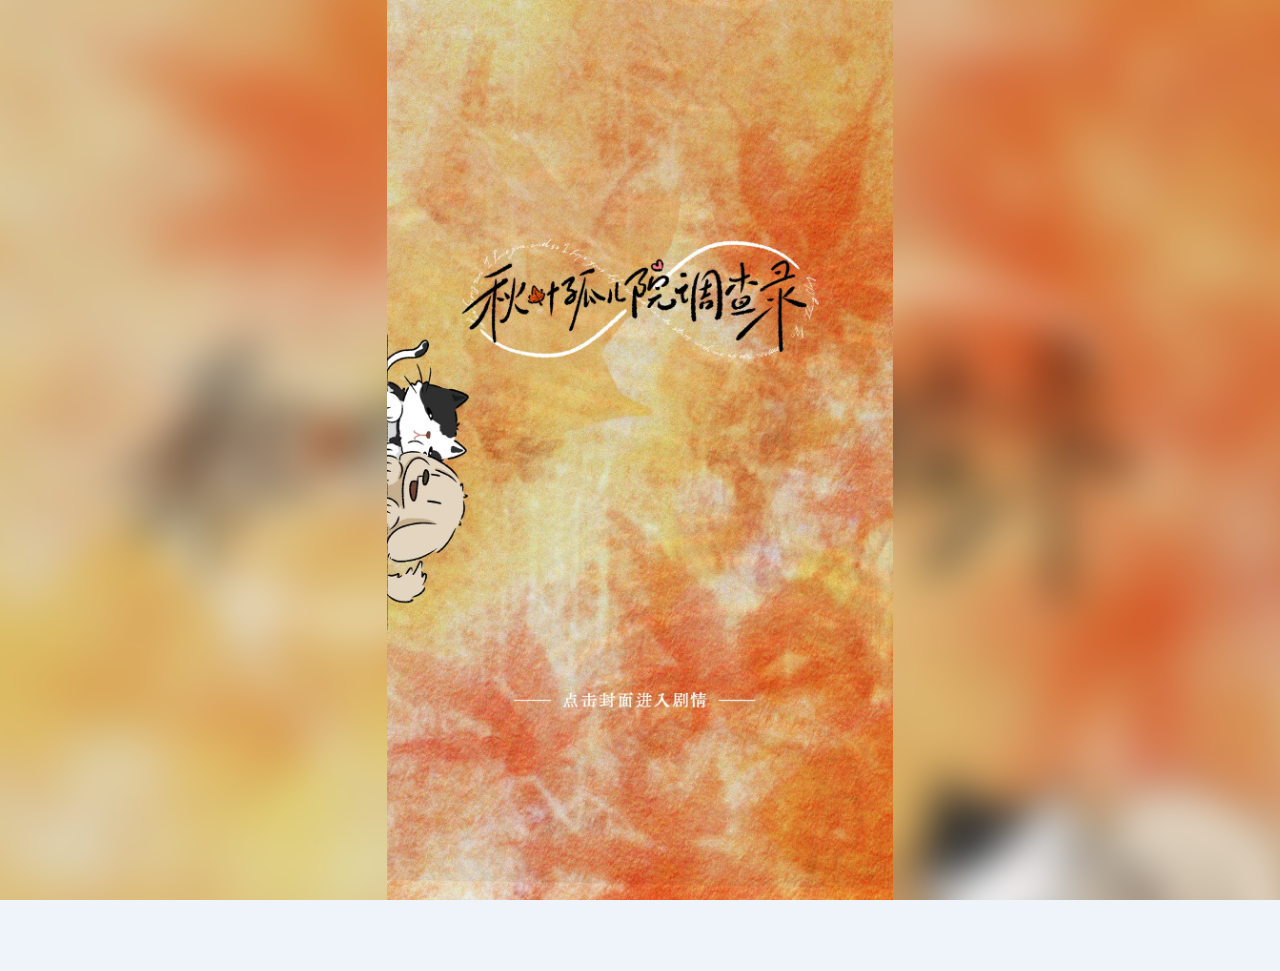
==== commit fc6cb319: "按场景加载游戏资源，修复通关后重新登录张呈账号" ====
--- a/index.html
+++ b/index.html
@@ -1,177 +1,177 @@
-<!DOCTYPE html>
-<html lang="zh-CN" data-first-play-game>
-<head>
-  <meta charset="UTF-8">
-  <meta name="viewport" content="width=device-width, initial-scale=1, viewport-fit=cover">
-  <meta name="theme-color" content="#eff4fc">
-  <title>秋叶孤儿院调查录</title>
-  <link rel="stylesheet" href="asset-preload.css?v=nonblocking-20261105">
-  <script src="asset-preload.js?v=nonblocking-20261105" defer></script>
-  <script src="game-reset.js?v=keep-achievements"></script>
-  <script src="achievements.js?v=replay-peace-20261105" defer></script>
-  <link rel="stylesheet" href="styles.css?v=full-images-20261105">
-  <link rel="stylesheet" href="modern-ui.css">
-  <link rel="stylesheet" href="intro-autumn.css?v=portrait-20261105">
-  <link rel="stylesheet" href="second-play.css?v=mobile-stack-20261105">
-  <link rel="stylesheet" href="six-day.css?v=mobile-stack-20261105">
-  <link rel="stylesheet" href="first-play-ending.css?v=home-20261105-2">
-  <script src="ending-typography.js?v=polish-20261105"></script>
-  <script src="first-play-ending.js?v=nonblocking-20261105"></script>
-  <link rel="stylesheet" href="blog.css?v=full-images-20261105">
-  <script src="accounts.js" defer></script>
-  <script src="story.js?v=credit" defer></script>
-  <script src="chats.js?v=workbook-copy" defer></script>
-  <script src="albums.js?v=crayon-sunflower" defer></script>
-  <script src="mail.js?v=sender-id" defer></script>
-  <script src="second-play-data.js?v=pp-dialogue" defer></script>
-  <script src="six-day-dialogues.js?v=promise-flags" defer></script>
-  <script src="six-day-state.js?v=replay-peace-20261105" defer></script>
-  <script src="six-day.js?v=polish-20261105" defer></script>
-  <script src="ending-dialogue.js?v=final-title" defer></script>
-  <script src="ending-media.js?v=replay-peace-20261105" defer></script>
-  <script src="ending-credits.js?v=credits-short-20261105" defer></script>
-  <script src="second-ending.js?v=replay-peace-20261105" defer></script>
-  <script src="second-play.js?v=replay-peace-20261105" defer></script>
-  <script src="blog.js?v=nonblocking-20261105" defer></script>
-  <link rel="stylesheet" href="landscape.css?v=full-images-20261105">
-  <script src="site-navigation.js?v=home-20261105-2" defer></script>
-  <link rel="stylesheet" href="hospital-flow.css?v=full-images-20261105">
-  <script src="hospital-reset.js?v=same-tab" defer></script>
-  <link rel="stylesheet" href="achievements.css?v=bottom-left-20261105">
-  <script src="app.js?v=preloaded-20261105" defer></script>
-</head>
-<body>
-  <button type="button" id="game-cover" aria-label="秋叶孤儿院调查录，点击封面进入剧情">
-    <picture>
-      <source media="(orientation: landscape)" srcset="assets/game-cover-landscape.webp" width="1800" height="1200">
-      <img src="assets/game-cover-portrait.webp" width="1062" height="1888" alt="" fetchpriority="high" draggable="false">
-    </picture>
-  </button>
-  <svg class="svg-library" aria-hidden="true" xmlns="http://www.w3.org/2000/svg"><defs>
-    <symbol id="pp-mark" viewBox="0 0 32 32"><path d="M5 6h14a5 5 0 0 1 5 5v7a5 5 0 0 1-5 5H11l-6 4v-6a5 5 0 0 1-3-4v-6a5 5 0 0 1 3-5Z" fill="#3898fb"/><path d="M12 3h13a5 5 0 0 1 5 5v8a5 5 0 0 1-3 4v5l-5-4h-3" fill="none" stroke="#9bc8fc" stroke-width="2" stroke-linejoin="round"/><circle cx="9" cy="14" r="1.3" fill="white"/><circle cx="14" cy="14" r="1.3" fill="white"/><circle cx="19" cy="14" r="1.3" fill="white"/></symbol>
-    <symbol id="arrow" viewBox="0 0 24 24"><path d="M4 12h15m-5-5 5 5-5 5"/></symbol>
-    <symbol id="lock" viewBox="0 0 24 24"><rect x="5" y="10" width="14" height="11" rx="2"/><path d="M8 10V6a4 4 0 0 1 8 0v4m-4 5v2"/></symbol>
-    <symbol id="back" viewBox="0 0 24 24"><path d="M20 12H5m5-5-5 5 5 5"/></symbol>
-    <symbol id="check" viewBox="0 0 24 24"><path d="m5 12 4 4L19 6"/></symbol>
-    <symbol id="chat" viewBox="0 0 24 24"><path d="M4 4h16v12H9l-5 4Z"/><path d="M8 8h8M8 12h5"/></symbol>
-    <symbol id="blog" viewBox="0 0 24 24"><rect x="4" y="3" width="16" height="18" rx="2"/><path d="M8 7h8M8 11h8M8 15h5"/></symbol>
-    <symbol id="mail" viewBox="0 0 24 24"><rect x="3" y="5" width="18" height="14" rx="2"/><path d="m3 6 9 7 9-7"/></symbol>
-    <symbol id="album" viewBox="0 0 24 24"><rect x="3" y="3" width="18" height="18" rx="2"/><circle cx="8" cy="8" r="1.5"/><path d="m3 17 5-5 4 4 4-6 5 7"/></symbol>
-    <symbol id="search" viewBox="0 0 24 24"><circle cx="10.5" cy="10.5" r="6.5"/><path d="m16 16 5 5"/></symbol>
-    <symbol id="logout" viewBox="0 0 24 24"><path d="M10 4H4v16h6m4-12 4 4-4 4m-5-4h12"/></symbol>
-  </defs></svg>
-  <div class="background" aria-hidden="true"><div class="orb orb-blue"></div><div class="orb orb-purple"></div><div class="orb orb-peach"></div><div class="background-grid"></div></div>
-
-  <header class="site-header"><a href="#" id="brand" class="brand" aria-label="回到秋叶孤儿院调查录开场">秋叶孤儿院调查录</a><button type="button" class="achievement-entry" data-achievement-open>成就</button></header>
-
-  <main>
-    <section class="intro-screen" id="intro-screen" aria-label="游戏开场">
-      <div class="intro-card">
-        <div class="intro-layout">
-          <article class="intro-story">
-            <div class="intro-heading">
-              <h1 tabindex="-1">秋叶孤儿院调查录</h1>
-              <svg class="intro-ginkgo" viewBox="0 0 150 92" aria-hidden="true">
-                <path d="M84 85c-5-17-11-30-22-42m22 42c2-24 14-40 29-52M84 85c-13-11-29-15-43-14" fill="none" stroke="#ad6d3b" stroke-width="1.15" stroke-linecap="round"/>
-                <path d="M62 43C46 42 28 36 22 24c4-4 9-4 12-6 2-5 7-7 12-7 3-5 11-6 16-3 5-2 11 1 13 6 5 0 8 4 7 9-2 11-11 16-20 20Z" fill="#e4ad67" fill-opacity=".43" stroke="#b87c43" stroke-width="1.05"/>
-                <path d="M62 43 32 23m30 20L45 15m17 28L59 11m3 32 9-26" fill="none" stroke="#b87c43" stroke-width=".85" opacity=".75"/>
-                <path d="M113 33c-8-8-13-17-9-27 4 0 7 1 9 4 5-1 10 2 11 6 5 0 9 4 9 8-6 7-14 9-20 9Z" fill="#d38d54" fill-opacity=".45" stroke="#b47242" stroke-width="1"/>
-                <path d="m113 33-5-24m5 24 5-18m-5 18 15-9" fill="none" stroke="#ae7044" stroke-width=".8"/>
-                <path d="M41 71c-9 4-20 6-29 0-2-3 0-6 3-8 1-5 8-7 12-5 5-2 10 1 11 5 3 2 5 4 3 8Z" fill="#edcb95" fill-opacity=".67" stroke="#c38b52"/>
-                <path d="m41 71-23-6m23 6-13-10" fill="none" stroke="#c38b52" stroke-width=".85"/>
-              </svg>
-            </div>
-            <div id="story-copy" class="story-copy"></div>
-          </article>
-        </div>
-        <aside class="goal-card" aria-labelledby="goal-title"><h2 id="goal-title">调查目标</h2><p id="investigation-goal" class="goal-text"></p></aside>
-        <div class="intro-bottom">
-          <div class="intro-actions">
-            <button class="primary-button" id="start-game">开始游戏 <svg class="icon"><use href="#arrow"/></svg></button>
-            <button class="primary-button" id="restart-game">重新开始</button>
-          </div>
-          <button class="notice-link" id="show-notice">声明</button>
-        </div>
-      </div>
-    </section>
-
-    <section class="login-stage has-account-picker" id="login-screen" aria-label="PP 登录界面" hidden>
-      <button class="back-button" id="back-to-intro"><svg class="icon"><use href="#back"/></svg> 返回开场</button>
-      <div class="login-card">
-        <div class="login-halo" aria-hidden="true"></div>
-        <header class="login-topbar"><span class="pp-logo"><svg class="pp-mark"><use href="#pp-mark"/></svg><strong>PP</strong></span><button class="login-close" id="close-login" aria-label="返回开场">×</button></header>
-        <div class="login-content"><div id="login-account-picker" class="login-account-picker" role="group" aria-label="选择账号"><button id="choose-current-account" type="button" data-login-account="current" aria-pressed="true"><img src="assets/avatar.webp" width="28" height="28" alt=""><span>忧郁小猫猫</span></button><button id="choose-old-account" type="button" data-login-account="legacy" aria-pressed="false" hidden><img src="assets/cheng.webp" width="28" height="28" alt=""><span>城南旧章</span></button><button id="choose-other-account" type="button" data-login-account="manual" aria-pressed="false">切换账号</button></div><div class="login-avatar"><img decoding="async" src="assets/avatar.webp" alt="忧郁小猫猫的头像"><span class="online-status" aria-label="在线"></span></div><h1 class="nickname">忧郁小猫猫</h1>
-          <form id="login-form"><label class="field-label" for="pp-account">账号</label><div class="input-wrap"><span class="input-user" aria-hidden="true">◎</span><input id="pp-account" name="account" type="text" value="忧郁小猫猫" readonly aria-readonly="true" autocomplete="off" spellcheck="false"></div><label class="field-label" for="pp-password">密码</label><div class="input-wrap password-wrap"><svg class="icon"><use href="#lock"/></svg><input id="pp-password" name="passcode" type="password" inputmode="text" autocapitalize="none" spellcheck="false" value="leisongran0628" readonly aria-readonly="true" autocomplete="off"><svg class="icon fixed-lock" aria-label="密码已锁定"><use href="#lock"/></svg></div><div class="login-options"><span><svg class="checkbox-check"><use href="#check"/></svg>记住密码</span></div><p id="login-error" class="login-error" role="status" aria-live="polite"></p><button class="login-button" id="login-button" type="submit" aria-live="polite"><span id="login-button-text">登录</span><span class="login-spinner" hidden></span></button><p id="login-status" class="login-status" role="status" hidden>请稍候</p></form>
-          <button type="button" class="notice-link" id="play-ending-music" hidden>播放片尾曲《诗歌都是胆小鬼》</button>
-        </div>
-      </div>
-    </section>
-
-    <section class="game-screen contacts-open" id="game-screen" aria-label="PP" hidden>
-      <header class="game-titlebar"><span class="pp-logo"><svg class="pp-mark" aria-hidden="true"><use href="#pp-mark"/></svg><strong>PP</strong></span><div class="game-title-actions"><button type="button" class="achievement-entry" data-achievement-open>成就</button><button id="account-menu-toggle" class="account-menu-toggle" aria-label="账号菜单" aria-haspopup="menu" aria-controls="account-menu" aria-expanded="false"><img src="assets/avatar.webp" width="26" height="26" alt=""></button><button id="game-home" class="game-close" aria-label="返回开场">×</button></div><div id="account-menu" class="account-menu" role="menu" hidden><button id="account-menu-logout" role="menuitem">退出登录</button></div></header>
-      <nav class="game-nav" aria-label="游戏板块">
-        <div class="game-profile"><img decoding="async" src="assets/avatar.webp" alt="忧郁小猫猫"><span class="profile-online" aria-hidden="true"></span></div>
-        <button class="module-button active" id="chat-module" aria-current="page"><svg class="icon"><use href="#chat"/></svg><span>聊天</span></button>
-        <button class="module-button" id="blog-module"><svg class="icon"><use href="#blog"/></svg><span>博客</span></button>
-        <button class="module-button" id="mail-module"><svg class="icon"><use href="#mail"/></svg><span>邮箱</span></button>
-        <button class="module-button" id="album-module"><svg class="icon"><use href="#album"/></svg><span>相册</span></button>
-        <button id="game-logout" class="logout-button" aria-label="退出登录"><svg class="icon"><use href="#logout"/></svg></button>
-      </nav>
-      <aside class="contacts-panel" aria-label="联系人">
-        <div class="contacts-heading"><h1>聊天</h1><span>忧郁小猫猫</span></div>
-        <label class="contacts-search"><svg class="icon"><use href="#search"/></svg><input id="contacts-search" type="search" aria-label="搜索联系人" placeholder="搜索联系人" autocomplete="off"></label>
-        <div id="game-contact-list" class="game-contact-list"></div>
-      </aside>
-      <section class="chat-panel" aria-labelledby="chat-title">
-        <header class="conversation-heading"><button id="show-contacts" class="show-contacts" aria-label="返回联系人"><svg class="icon"><use href="#back"/></svg></button><img decoding="async" id="conversation-avatar" class="contact-avatar" src="assets/wang.webp" alt=""><h2 id="chat-title">王院长</h2><span class="history-label">聊天记录</span></header>
-        <div class="conversation-tools"><label class="date-filter"><span>日期</span><select id="chat-date" aria-label="筛选聊天日期"></select></label><label class="message-search"><svg class="icon"><use href="#search"/></svg><input id="message-search" type="search" placeholder="搜索聊天记录" aria-label="搜索聊天记录" autocomplete="off"></label></div>
-        <div id="conversation-history" class="conversation-history" tabindex="0" aria-label="聊天记录"></div>
-      </section>
-      <section class="album-panel" id="album-panel" aria-label="相册" hidden></section>
-      <section class="blog-panel" id="blog-panel" aria-label="博客" hidden></section>
-      <section class="mail-panel" id="mail-panel" aria-labelledby="mail-title" hidden>
-        <header class="album-heading">
-          <button class="album-back" id="mail-back" type="button" aria-label="返回收件箱" hidden><svg class="icon"><use href="#back"/></svg></button>
-          <h1 id="mail-title">邮箱</h1>
-        </header>
-        <div class="mail-content" id="mail-inbox">
-          <h2>收件箱</h2>
-          <ul class="mail-list" id="mail-list"></ul>
-        </div>
-        <article class="mail-content mail-message" id="mail-message" aria-labelledby="mail-message-title" hidden>
-          <h2 id="mail-message-title" tabindex="-1"></h2>
-          <time id="mail-message-date"></time>
-          <div class="mail-body"></div>
-        </article>
-      </section>
-    </section>
-  </main>
-  <button type="button" id="hospital-mail-toast" class="hospital-mail-toast" hidden>
-    <strong>忧郁小猫猫收到一封新邮件</strong>
-    <span>【京城市儿童医院】您的密码已重置成功</span>
-    <small>点击打开邮箱 ›</small>
-  </button>
-
-  <dialog id="notice-dialog" aria-labelledby="notice-title"><div class="notice-heading"><span id="notice-title">声明：</span><button id="close-notice" aria-label="关闭声明">×</button></div><div class="notice-body"><ol id="notice-list"></ol><label class="notice-confirmation"><input id="notice-read" type="checkbox"><span>我已阅读并确认声明</span></label><div class="notice-actions"><button class="primary-button" id="confirm-start" disabled>确认并开始游戏 <svg class="icon"><use href="#arrow"/></svg></button></div></div></dialog>
-  <dialog id="album-access-dialog" aria-labelledby="album-access-title"><div class="notice-heading"><span id="album-access-title">光辉岁月</span><button id="close-album-access" aria-label="关闭相册访问问题">×</button></div><form id="album-access-form" class="album-access-body"><div class="album-lock-icon" aria-hidden="true"><svg class="icon"><use href="#lock"/></svg></div><p id="album-description" class="album-description"></p><label class="album-question" for="album-answer">访问问题：<span id="album-question"></span></label><input id="album-answer" class="album-answer" type="text" inputmode="text" autocapitalize="none" spellcheck="false" aria-label="访问答案" aria-describedby="album-answer-error" placeholder="输入答案" autocomplete="off" required><p id="album-answer-error" class="album-answer-error" role="status" aria-live="polite"></p><div class="album-access-actions"><button type="button" class="album-secondary-button" id="cancel-album-access">取消</button><button class="primary-button" type="submit">确认</button></div></form></dialog>
-  <dialog id="restart-dialog" aria-labelledby="restart-title" aria-describedby="restart-message">
-    <div class="notice-heading"><strong id="restart-title">重新开始</strong></div>
-    <form method="dialog" class="notice-body">
-      <p id="restart-message">这会清除游玩进度、档案已读和账号记录，并回到游戏开场。已解锁的成就会保留。</p>
-      <p id="restart-error" role="status"></p>
-      <div class="notice-actions">
-        <button class="album-secondary-button" autofocus>取消</button>
-        <button class="primary-button" id="confirm-restart" type="button">确认重新开始</button>
-      </div>
-    </form>
-  </dialog>
-  <dialog id="legacy-login-dialog" aria-labelledby="legacy-login-title" aria-describedby="legacy-login-message">
-    <div class="notice-heading"><strong id="legacy-login-title">账号验证成功</strong></div>
-    <form method="dialog" class="notice-body">
-      <p id="legacy-login-message">你尚未查明雷淞然当年主动拒绝收养的真正原因。请继续调查。</p>
-      <div class="notice-actions"><button class="primary-button" autofocus>返回</button></div>
-    </form>
-  </dialog>
-  <noscript><p class="noscript">请在浏览器中启用 JavaScript，以开始《秋叶孤儿院调查录》。</p></noscript>
-</body>
-</html>
+<!DOCTYPE html>
+<html lang="zh-CN" data-first-play-game>
+<head>
+  <meta charset="UTF-8">
+  <meta name="viewport" content="width=device-width, initial-scale=1, viewport-fit=cover">
+  <meta name="theme-color" content="#eff4fc">
+  <title>秋叶孤儿院调查录</title>
+  <link rel="stylesheet" href="asset-preload.css?v=nonblocking-20261105">
+  <script src="asset-preload.js?v=staged-1106" defer></script>
+  <script src="game-reset.js?v=keep-achievements"></script>
+  <script src="achievements.js?v=replay-peace-20261105" defer></script>
+  <link rel="stylesheet" href="styles.css?v=full-images-20261105">
+  <template data-boot="base"><link rel="stylesheet" href="modern-ui.css"></template>
+  <template data-boot="base"><link rel="stylesheet" href="intro-autumn.css?v=portrait-20261105"></template>
+  <template data-boot="legacy"><link rel="stylesheet" href="second-play.css?v=mobile-stack-20261105"></template>
+  <template data-boot="legacy"><link rel="stylesheet" href="six-day.css?v=mobile-stack-20261105"></template>
+  <link rel="stylesheet" href="first-play-ending.css?v=home-20261105-2">
+  <template data-boot="base"><script src="ending-typography.js?v=polish-20261105"></script></template>
+  <script src="first-play-ending.js?v=staged-1106"></script>
+  <template data-boot="blog"><link rel="stylesheet" href="blog.css?v=full-images-20261105"></template>
+  <template data-boot="base"><script src="accounts.js"></script></template>
+  <template data-boot="base"><script src="story.js?v=credit"></script></template>
+  <template data-boot="chat"><script src="chats.js?v=workbook-copy"></script></template>
+  <template data-boot="album"><script src="albums.js?v=crayon-sunflower"></script></template>
+  <template data-boot="mail"><script src="mail.js?v=sender-id"></script></template>
+  <template data-boot="legacy"><script src="second-play-data.js?v=pp-dialogue"></script></template>
+  <template data-boot="legacy"><script src="six-day-dialogues.js?v=promise-flags"></script></template>
+  <template data-boot="legacy-state"><script src="six-day-state.js?v=replay-peace-20261105"></script></template>
+  <template data-boot="legacy-ui"><script src="six-day.js?v=polish-20261105"></script></template>
+  <template data-boot="legacy"><script src="ending-dialogue.js?v=final-title"></script></template>
+  <template data-boot="legacy"><script src="ending-media.js?v=staged-1106"></script></template>
+  <template data-boot="legacy"><script src="ending-credits.js?v=credits-short-20261105"></script></template>
+  <template data-boot="legacy-ui"><script src="second-ending.js?v=staged-1106"></script></template>
+  <template data-boot="legacy-ui"><script src="second-play.js?v=staged-1106"></script></template>
+  <template data-boot="blog"><script src="blog.js?v=staged-1106"></script></template>
+  <link rel="stylesheet" href="landscape.css?v=full-images-20261105">
+  <template data-boot="base"><script src="site-navigation.js?v=home-20261105-2"></script></template>
+  <template data-boot="base"><link rel="stylesheet" href="hospital-flow.css?v=full-images-20261105"></template>
+  <template data-boot="base"><script src="hospital-reset.js?v=same-tab"></script></template>
+  <link rel="stylesheet" href="achievements.css?v=bottom-left-20261105">
+  <template data-boot="entry"><script src="app.js?v=staged-1106"></script></template>
+</head>
+<body>
+  <button type="button" id="game-cover" aria-label="秋叶孤儿院调查录，点击封面进入剧情">
+    <picture>
+      <source media="(orientation: landscape)" srcset="assets/game-cover-landscape.webp" width="1800" height="1200">
+      <img src="assets/game-cover-portrait.webp" width="1062" height="1888" alt="" fetchpriority="high" draggable="false">
+    </picture>
+  </button>
+  <svg class="svg-library" aria-hidden="true" xmlns="http://www.w3.org/2000/svg"><defs>
+    <symbol id="pp-mark" viewBox="0 0 32 32"><path d="M5 6h14a5 5 0 0 1 5 5v7a5 5 0 0 1-5 5H11l-6 4v-6a5 5 0 0 1-3-4v-6a5 5 0 0 1 3-5Z" fill="#3898fb"/><path d="M12 3h13a5 5 0 0 1 5 5v8a5 5 0 0 1-3 4v5l-5-4h-3" fill="none" stroke="#9bc8fc" stroke-width="2" stroke-linejoin="round"/><circle cx="9" cy="14" r="1.3" fill="white"/><circle cx="14" cy="14" r="1.3" fill="white"/><circle cx="19" cy="14" r="1.3" fill="white"/></symbol>
+    <symbol id="arrow" viewBox="0 0 24 24"><path d="M4 12h15m-5-5 5 5-5 5"/></symbol>
+    <symbol id="lock" viewBox="0 0 24 24"><rect x="5" y="10" width="14" height="11" rx="2"/><path d="M8 10V6a4 4 0 0 1 8 0v4m-4 5v2"/></symbol>
+    <symbol id="back" viewBox="0 0 24 24"><path d="M20 12H5m5-5-5 5 5 5"/></symbol>
+    <symbol id="check" viewBox="0 0 24 24"><path d="m5 12 4 4L19 6"/></symbol>
+    <symbol id="chat" viewBox="0 0 24 24"><path d="M4 4h16v12H9l-5 4Z"/><path d="M8 8h8M8 12h5"/></symbol>
+    <symbol id="blog" viewBox="0 0 24 24"><rect x="4" y="3" width="16" height="18" rx="2"/><path d="M8 7h8M8 11h8M8 15h5"/></symbol>
+    <symbol id="mail" viewBox="0 0 24 24"><rect x="3" y="5" width="18" height="14" rx="2"/><path d="m3 6 9 7 9-7"/></symbol>
+    <symbol id="album" viewBox="0 0 24 24"><rect x="3" y="3" width="18" height="18" rx="2"/><circle cx="8" cy="8" r="1.5"/><path d="m3 17 5-5 4 4 4-6 5 7"/></symbol>
+    <symbol id="search" viewBox="0 0 24 24"><circle cx="10.5" cy="10.5" r="6.5"/><path d="m16 16 5 5"/></symbol>
+    <symbol id="logout" viewBox="0 0 24 24"><path d="M10 4H4v16h6m4-12 4 4-4 4m-5-4h12"/></symbol>
+  </defs></svg>
+  <div class="background" aria-hidden="true"><div class="orb orb-blue"></div><div class="orb orb-purple"></div><div class="orb orb-peach"></div><div class="background-grid"></div></div>
+
+  <header class="site-header"><a href="#" id="brand" class="brand" aria-label="回到秋叶孤儿院调查录开场">秋叶孤儿院调查录</a><button type="button" class="achievement-entry" data-achievement-open>成就</button></header>
+
+  <main>
+    <section class="intro-screen" id="intro-screen" aria-label="游戏开场">
+      <div class="intro-card">
+        <div class="intro-layout">
+          <article class="intro-story">
+            <div class="intro-heading">
+              <h1 tabindex="-1">秋叶孤儿院调查录</h1>
+              <svg class="intro-ginkgo" viewBox="0 0 150 92" aria-hidden="true">
+                <path d="M84 85c-5-17-11-30-22-42m22 42c2-24 14-40 29-52M84 85c-13-11-29-15-43-14" fill="none" stroke="#ad6d3b" stroke-width="1.15" stroke-linecap="round"/>
+                <path d="M62 43C46 42 28 36 22 24c4-4 9-4 12-6 2-5 7-7 12-7 3-5 11-6 16-3 5-2 11 1 13 6 5 0 8 4 7 9-2 11-11 16-20 20Z" fill="#e4ad67" fill-opacity=".43" stroke="#b87c43" stroke-width="1.05"/>
+                <path d="M62 43 32 23m30 20L45 15m17 28L59 11m3 32 9-26" fill="none" stroke="#b87c43" stroke-width=".85" opacity=".75"/>
+                <path d="M113 33c-8-8-13-17-9-27 4 0 7 1 9 4 5-1 10 2 11 6 5 0 9 4 9 8-6 7-14 9-20 9Z" fill="#d38d54" fill-opacity=".45" stroke="#b47242" stroke-width="1"/>
+                <path d="m113 33-5-24m5 24 5-18m-5 18 15-9" fill="none" stroke="#ae7044" stroke-width=".8"/>
+                <path d="M41 71c-9 4-20 6-29 0-2-3 0-6 3-8 1-5 8-7 12-5 5-2 10 1 11 5 3 2 5 4 3 8Z" fill="#edcb95" fill-opacity=".67" stroke="#c38b52"/>
+                <path d="m41 71-23-6m23 6-13-10" fill="none" stroke="#c38b52" stroke-width=".85"/>
+              </svg>
+            </div>
+            <div id="story-copy" class="story-copy"></div>
+          </article>
+        </div>
+        <aside class="goal-card" aria-labelledby="goal-title"><h2 id="goal-title">调查目标</h2><p id="investigation-goal" class="goal-text"></p></aside>
+        <div class="intro-bottom">
+          <div class="intro-actions">
+            <button class="primary-button" id="start-game">开始游戏 <svg class="icon"><use href="#arrow"/></svg></button>
+            <button class="primary-button" id="restart-game">重新开始</button>
+          </div>
+          <button class="notice-link" id="show-notice">声明</button>
+        </div>
+      </div>
+    </section>
+
+    <section class="login-stage has-account-picker" id="login-screen" aria-label="PP 登录界面" hidden>
+      <button class="back-button" id="back-to-intro"><svg class="icon"><use href="#back"/></svg> 返回开场</button>
+      <div class="login-card">
+        <div class="login-halo" aria-hidden="true"></div>
+        <header class="login-topbar"><span class="pp-logo"><svg class="pp-mark"><use href="#pp-mark"/></svg><strong>PP</strong></span><button class="login-close" id="close-login" aria-label="返回开场">×</button></header>
+        <div class="login-content"><div id="login-account-picker" class="login-account-picker" role="group" aria-label="选择账号"><button id="choose-current-account" type="button" data-login-account="current" aria-pressed="true"><img width="28" height="28" alt=""><span>忧郁小猫猫</span></button><button id="choose-old-account" type="button" data-login-account="legacy" aria-pressed="false" hidden><img width="28" height="28" alt=""><span>城南旧章</span></button><button id="choose-other-account" type="button" data-login-account="manual" aria-pressed="false">切换账号</button></div><div class="login-avatar"><img decoding="async" alt="忧郁小猫猫的头像"><span class="online-status" aria-label="在线"></span></div><h1 class="nickname">忧郁小猫猫</h1>
+          <form id="login-form"><label class="field-label" for="pp-account">账号</label><div class="input-wrap"><span class="input-user" aria-hidden="true">◎</span><input id="pp-account" name="account" type="text" value="忧郁小猫猫" readonly aria-readonly="true" autocomplete="off" spellcheck="false"></div><label class="field-label" for="pp-password">密码</label><div class="input-wrap password-wrap"><svg class="icon"><use href="#lock"/></svg><input id="pp-password" name="passcode" type="password" inputmode="text" autocapitalize="none" spellcheck="false" value="leisongran0628" readonly aria-readonly="true" autocomplete="off"><svg class="icon fixed-lock" aria-label="密码已锁定"><use href="#lock"/></svg></div><div class="login-options"><span><svg class="checkbox-check"><use href="#check"/></svg>记住密码</span></div><p id="login-error" class="login-error" role="status" aria-live="polite"></p><button class="login-button" id="login-button" type="submit" aria-live="polite"><span id="login-button-text">登录</span><span class="login-spinner" hidden></span></button><p id="login-status" class="login-status" role="status" hidden>请稍候</p></form>
+          <button type="button" class="notice-link" id="play-ending-music" hidden>播放片尾曲《诗歌都是胆小鬼》</button>
+        </div>
+      </div>
+    </section>
+
+    <section class="game-screen contacts-open" id="game-screen" aria-label="PP" hidden>
+      <header class="game-titlebar"><span class="pp-logo"><svg class="pp-mark" aria-hidden="true"><use href="#pp-mark"/></svg><strong>PP</strong></span><div class="game-title-actions"><button type="button" class="achievement-entry" data-achievement-open>成就</button><button id="account-menu-toggle" class="account-menu-toggle" aria-label="账号菜单" aria-haspopup="menu" aria-controls="account-menu" aria-expanded="false"><img data-avatar="current" width="26" height="26" alt=""></button><button id="game-home" class="game-close" aria-label="返回开场">×</button></div><div id="account-menu" class="account-menu" role="menu" hidden><button id="account-menu-logout" role="menuitem">退出登录</button></div></header>
+      <nav class="game-nav" aria-label="游戏板块">
+        <div class="game-profile"><img decoding="async" data-avatar="current" alt="忧郁小猫猫"><span class="profile-online" aria-hidden="true"></span></div>
+        <button class="module-button active" id="chat-module" aria-current="page"><svg class="icon"><use href="#chat"/></svg><span>聊天</span></button>
+        <button class="module-button" id="blog-module"><svg class="icon"><use href="#blog"/></svg><span>博客</span></button>
+        <button class="module-button" id="mail-module"><svg class="icon"><use href="#mail"/></svg><span>邮箱</span></button>
+        <button class="module-button" id="album-module"><svg class="icon"><use href="#album"/></svg><span>相册</span></button>
+        <button id="game-logout" class="logout-button" aria-label="退出登录"><svg class="icon"><use href="#logout"/></svg></button>
+      </nav>
+      <aside class="contacts-panel" aria-label="联系人">
+        <div class="contacts-heading"><h1>聊天</h1><span>忧郁小猫猫</span></div>
+        <label class="contacts-search"><svg class="icon"><use href="#search"/></svg><input id="contacts-search" type="search" aria-label="搜索联系人" placeholder="搜索联系人" autocomplete="off"></label>
+        <div id="game-contact-list" class="game-contact-list"></div>
+      </aside>
+      <section class="chat-panel" aria-labelledby="chat-title">
+        <header class="conversation-heading"><button id="show-contacts" class="show-contacts" aria-label="返回联系人"><svg class="icon"><use href="#back"/></svg></button><img decoding="async" id="conversation-avatar" class="contact-avatar" alt=""><h2 id="chat-title">王院长</h2><span class="history-label">聊天记录</span></header>
+        <div class="conversation-tools"><label class="date-filter"><span>日期</span><select id="chat-date" aria-label="筛选聊天日期"></select></label><label class="message-search"><svg class="icon"><use href="#search"/></svg><input id="message-search" type="search" placeholder="搜索聊天记录" aria-label="搜索聊天记录" autocomplete="off"></label></div>
+        <div id="conversation-history" class="conversation-history" tabindex="0" aria-label="聊天记录"></div>
+      </section>
+      <section class="album-panel" id="album-panel" aria-label="相册" hidden></section>
+      <section class="blog-panel" id="blog-panel" aria-label="博客" hidden></section>
+      <section class="mail-panel" id="mail-panel" aria-labelledby="mail-title" hidden>
+        <header class="album-heading">
+          <button class="album-back" id="mail-back" type="button" aria-label="返回收件箱" hidden><svg class="icon"><use href="#back"/></svg></button>
+          <h1 id="mail-title">邮箱</h1>
+        </header>
+        <div class="mail-content" id="mail-inbox">
+          <h2>收件箱</h2>
+          <ul class="mail-list" id="mail-list"></ul>
+        </div>
+        <article class="mail-content mail-message" id="mail-message" aria-labelledby="mail-message-title" hidden>
+          <h2 id="mail-message-title" tabindex="-1"></h2>
+          <time id="mail-message-date"></time>
+          <div class="mail-body"></div>
+        </article>
+      </section>
+    </section>
+  </main>
+  <button type="button" id="hospital-mail-toast" class="hospital-mail-toast" hidden>
+    <strong>忧郁小猫猫收到一封新邮件</strong>
+    <span>【京城市儿童医院】您的密码已重置成功</span>
+    <small>点击打开邮箱 ›</small>
+  </button>
+
+  <dialog id="notice-dialog" aria-labelledby="notice-title"><div class="notice-heading"><span id="notice-title">声明：</span><button id="close-notice" aria-label="关闭声明">×</button></div><div class="notice-body"><ol id="notice-list"></ol><label class="notice-confirmation"><input id="notice-read" type="checkbox"><span>我已阅读并确认声明</span></label><div class="notice-actions"><button class="primary-button" id="confirm-start" disabled>确认并开始游戏 <svg class="icon"><use href="#arrow"/></svg></button></div></div></dialog>
+  <dialog id="album-access-dialog" aria-labelledby="album-access-title"><div class="notice-heading"><span id="album-access-title">光辉岁月</span><button id="close-album-access" aria-label="关闭相册访问问题">×</button></div><form id="album-access-form" class="album-access-body"><div class="album-lock-icon" aria-hidden="true"><svg class="icon"><use href="#lock"/></svg></div><p id="album-description" class="album-description"></p><label class="album-question" for="album-answer">访问问题：<span id="album-question"></span></label><input id="album-answer" class="album-answer" type="text" inputmode="text" autocapitalize="none" spellcheck="false" aria-label="访问答案" aria-describedby="album-answer-error" placeholder="输入答案" autocomplete="off" required><p id="album-answer-error" class="album-answer-error" role="status" aria-live="polite"></p><div class="album-access-actions"><button type="button" class="album-secondary-button" id="cancel-album-access">取消</button><button class="primary-button" type="submit">确认</button></div></form></dialog>
+  <dialog id="restart-dialog" aria-labelledby="restart-title" aria-describedby="restart-message">
+    <div class="notice-heading"><strong id="restart-title">重新开始</strong></div>
+    <form method="dialog" class="notice-body">
+      <p id="restart-message">这会清除游玩进度、档案已读和账号记录，并回到游戏开场。已解锁的成就会保留。</p>
+      <p id="restart-error" role="status"></p>
+      <div class="notice-actions">
+        <button class="album-secondary-button" autofocus>取消</button>
+        <button class="primary-button" id="confirm-restart" type="button">确认重新开始</button>
+      </div>
+    </form>
+  </dialog>
+  <dialog id="legacy-login-dialog" aria-labelledby="legacy-login-title" aria-describedby="legacy-login-message">
+    <div class="notice-heading"><strong id="legacy-login-title">账号验证成功</strong></div>
+    <form method="dialog" class="notice-body">
+      <p id="legacy-login-message">你尚未查明雷淞然当年主动拒绝收养的真正原因。请继续调查。</p>
+      <div class="notice-actions"><button class="primary-button" autofocus>返回</button></div>
+    </form>
+  </dialog>
+  <noscript><p class="noscript">请在浏览器中启用 JavaScript，以开始《秋叶孤儿院调查录》。</p></noscript>
+</body>
+</html>
